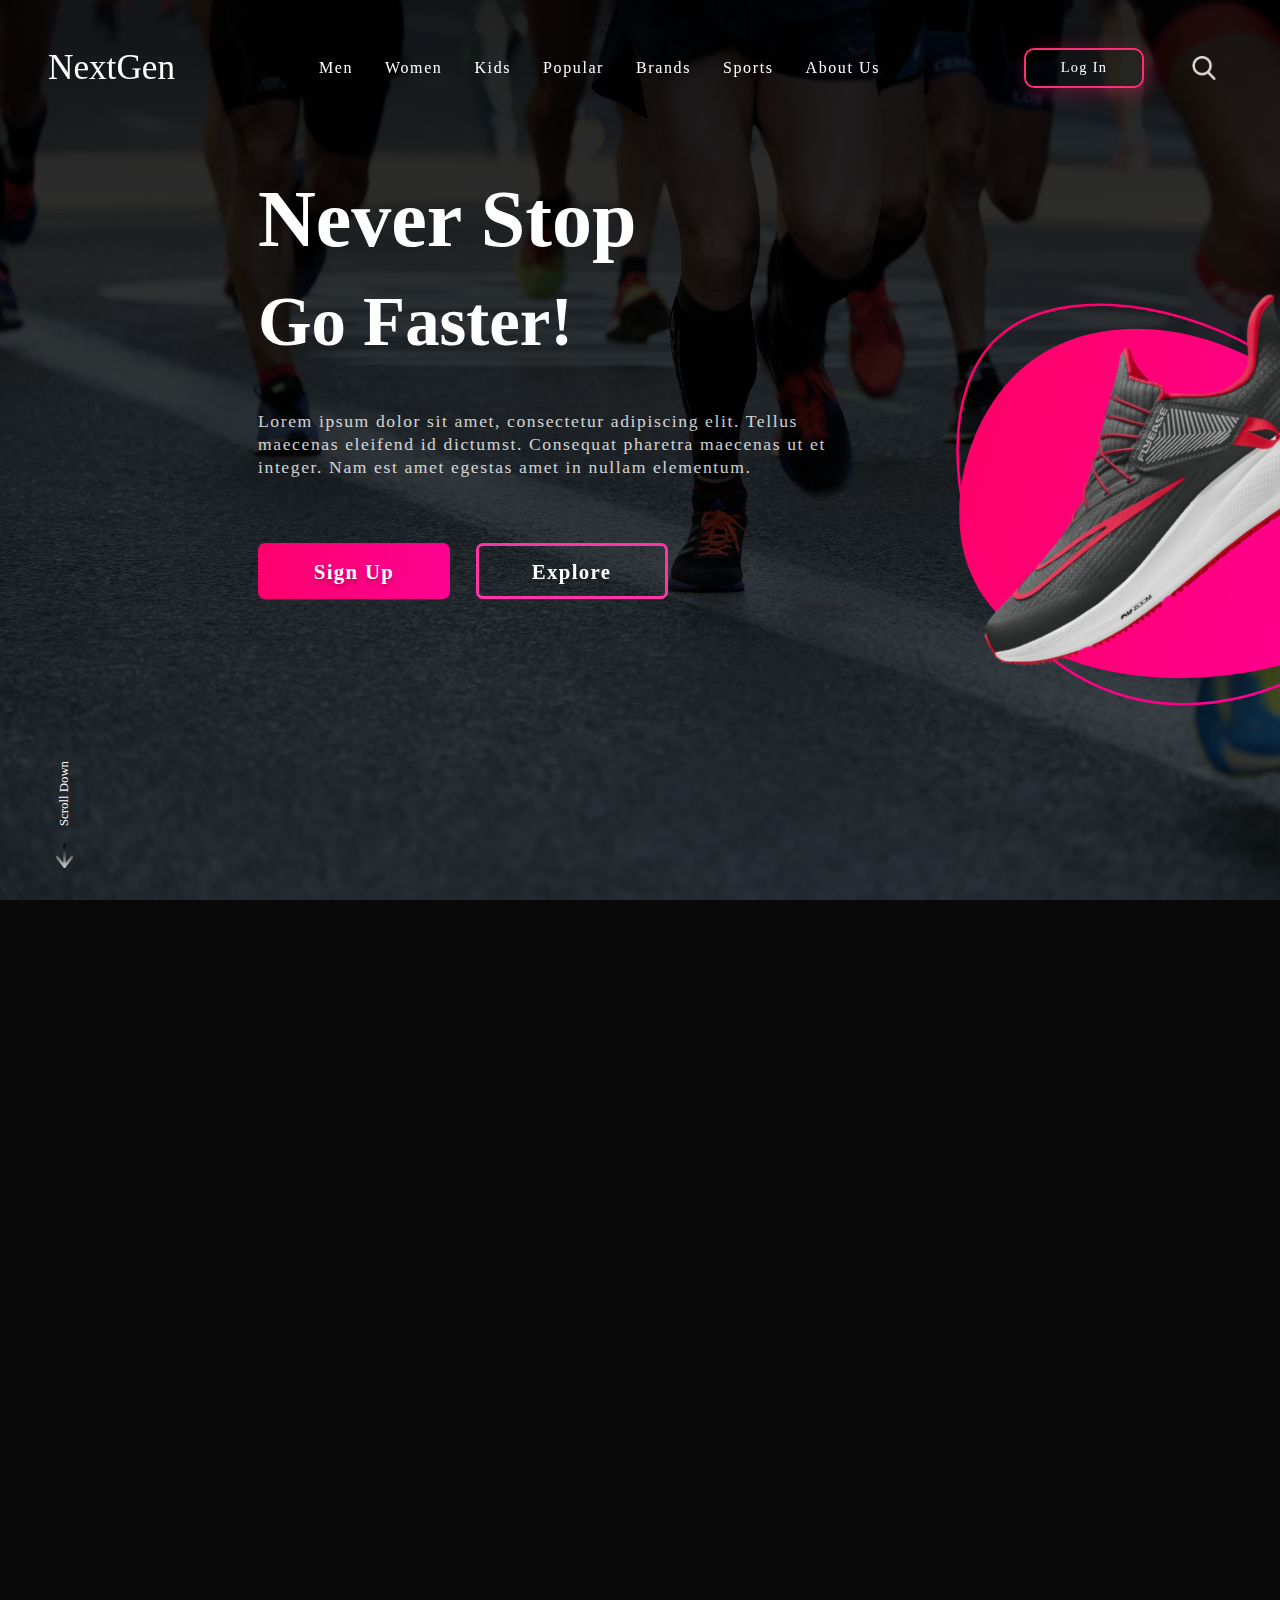
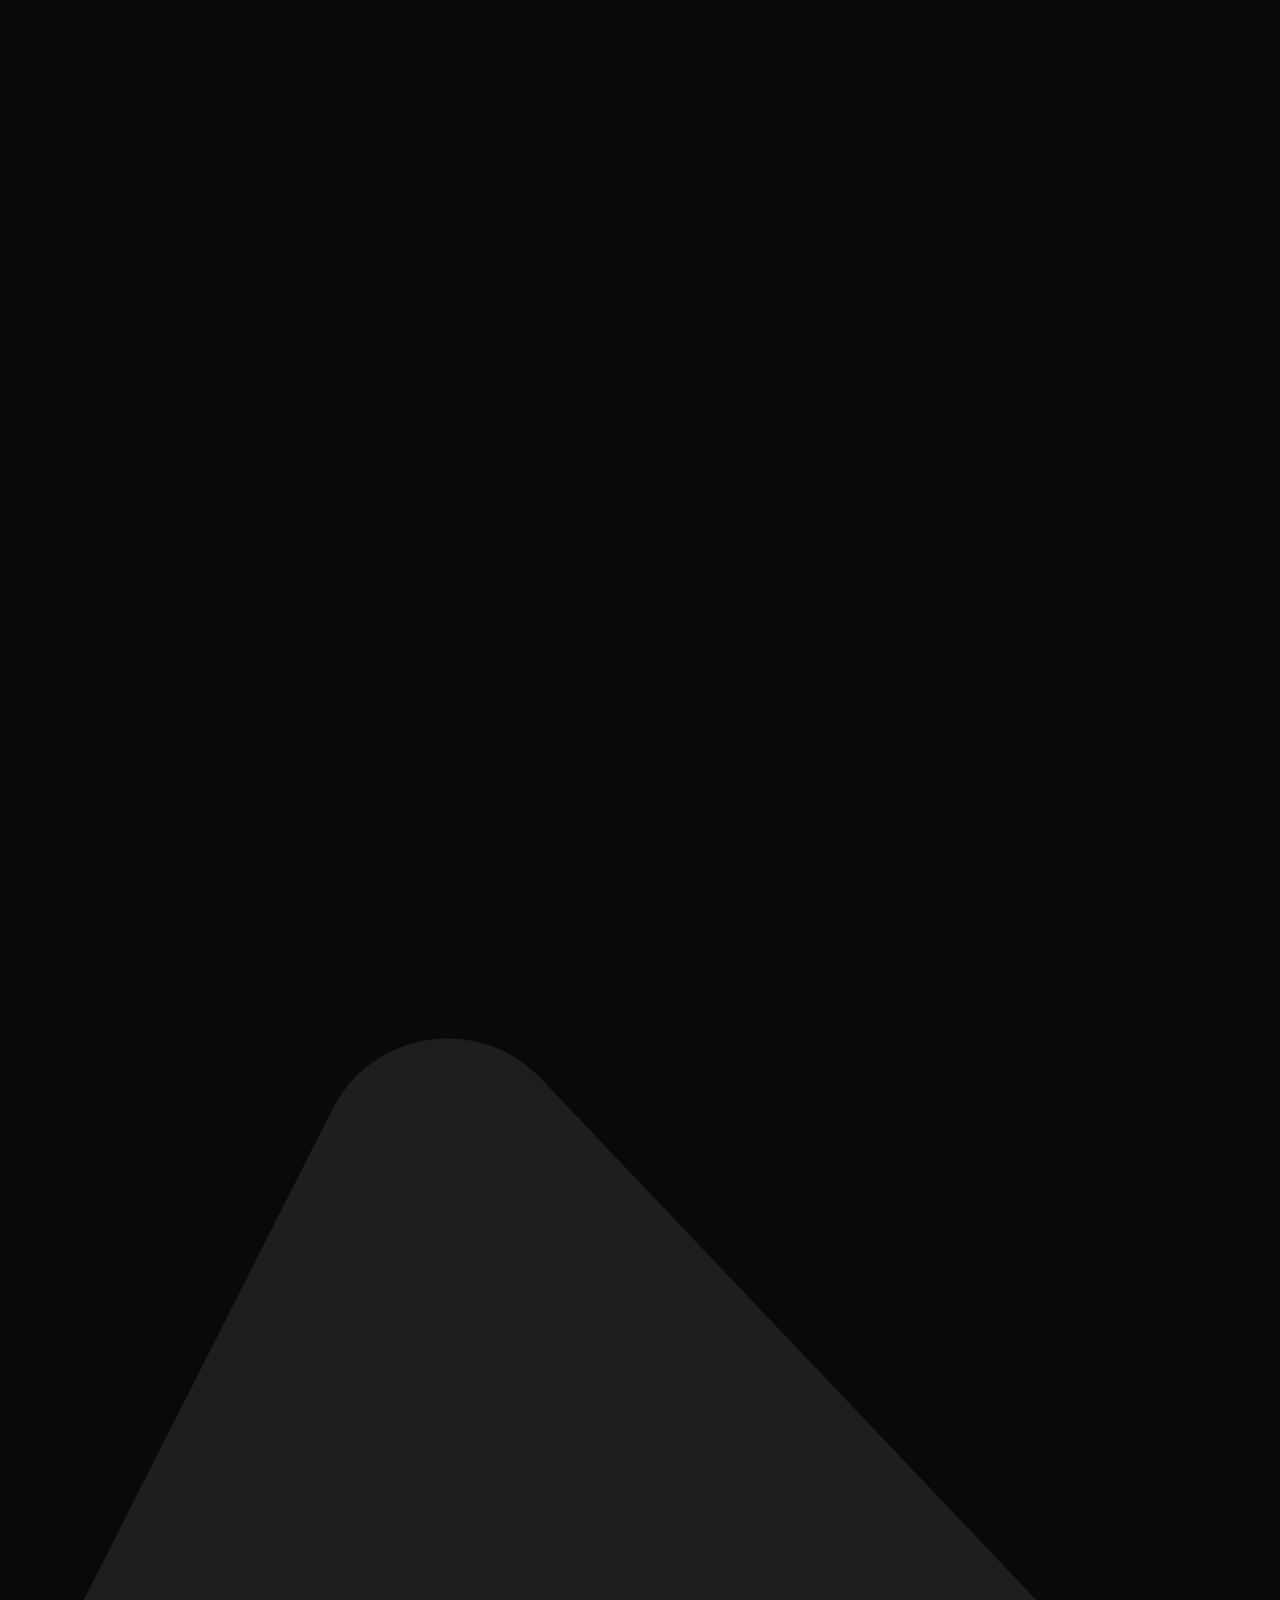
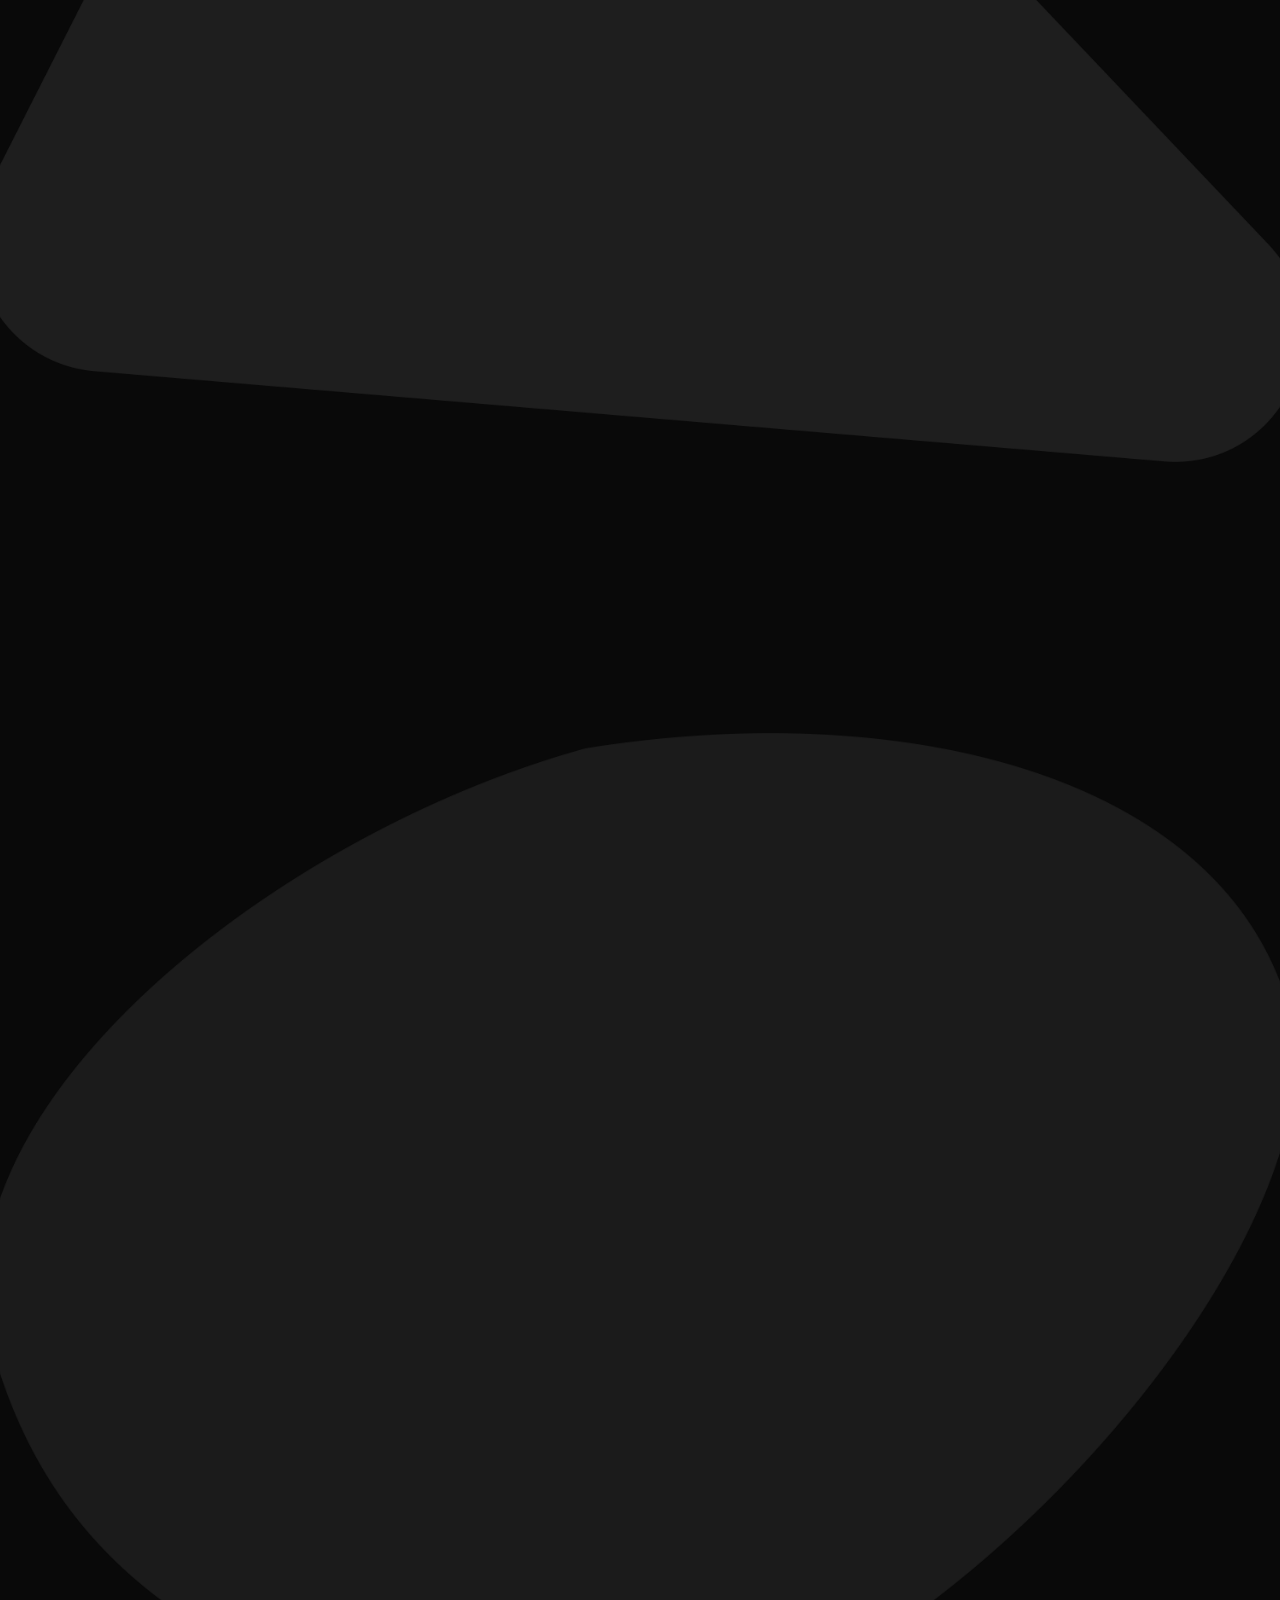
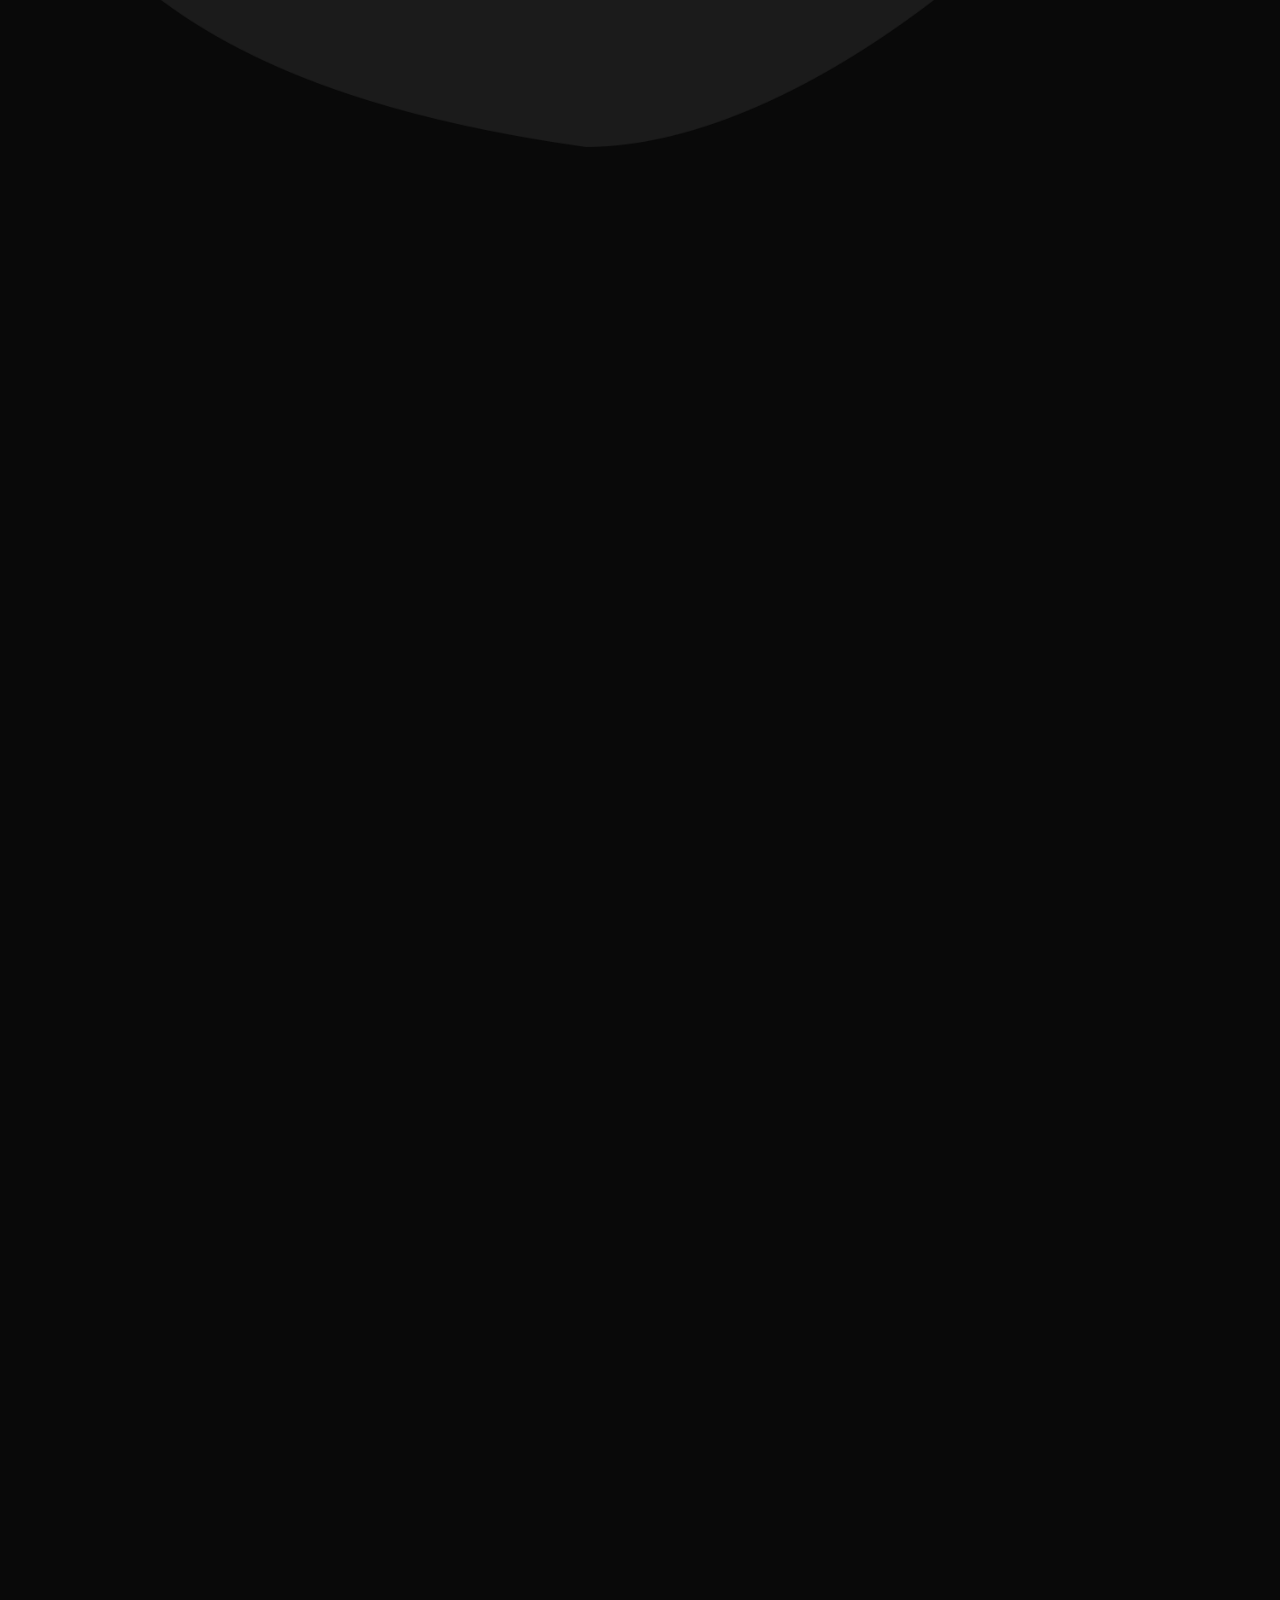
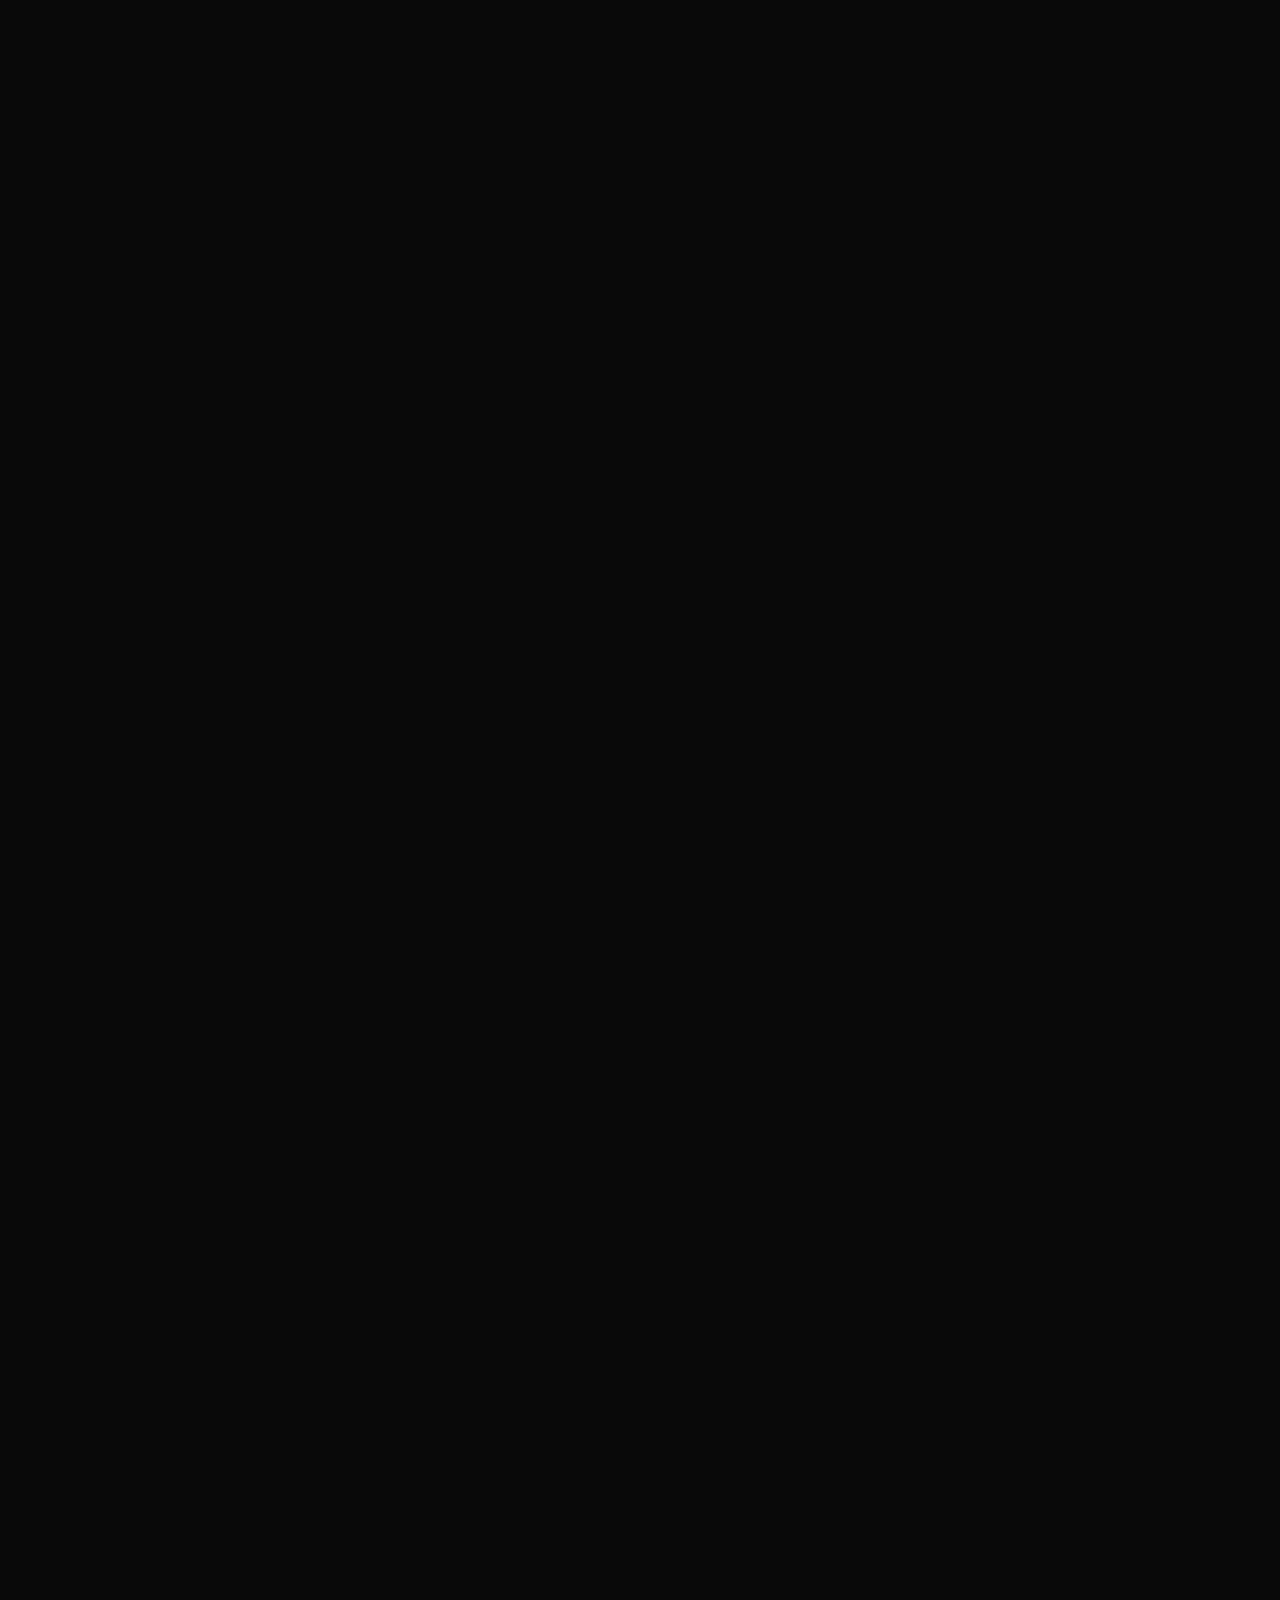
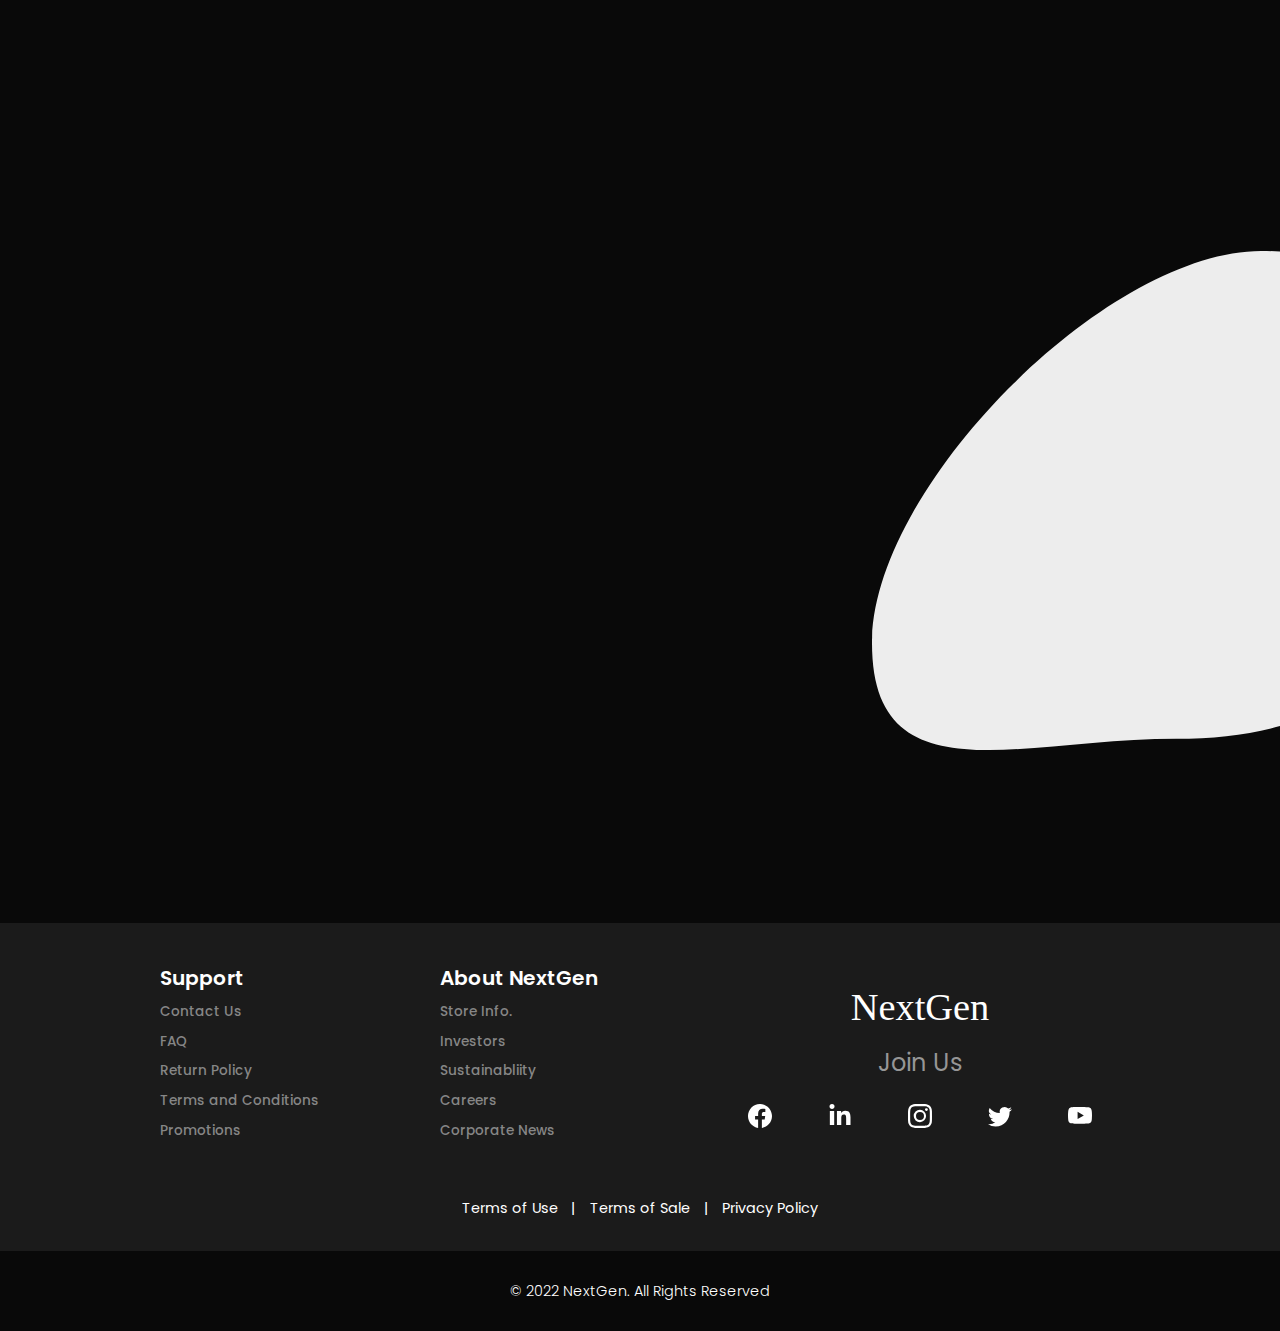
==== index.html @ 9c270e17 "Initial commit" ====
<!DOCTYPE html>
<html ondragstart="return false;" ondrop="return false;" lang="en">
<head>
    <meta charset="UTF-8">
    <meta http-equiv="X-UA-Compatible" content="IE=edge">
    <meta name="viewport" content="width=device-width, initial-scale=1.0">
    <link href="//db.onlinewebfonts.com/c/b5097528420d7ecf74020d4df7339162?family=AR+DESTINE" rel="stylesheet" type="text/css"/>
    <link rel="stylesheet" href="https://unpkg.com/aos@next/dist/aos.css" >
    <link rel="preconnect" href="https://fonts.googleapis.com">
    <link rel="preconnect" href="https://fonts.gstatic.com" crossorigin>
    <link href="https://fonts.googleapis.com/css2?family=Poppins:ital,wght@0,100;0,200;0,300;0,400;0,500;0,600;0,700;0,800;0,900;1,100;1,200;1,300;1,400;1,500;1,600;1,700;1,800;1,900&display=swap" rel="stylesheet">
    <link rel="preconnect" href="https://fonts.googleapis.com">
    <link rel="preconnect" href="https://fonts.gstatic.com" crossorigin>
    <link href="https://fonts.googleapis.com/css2?family=Playball&display=swap" rel="stylesheet">
    <link rel="stylesheet" type="text/css" href="./css/style.css">
    <link rel="stylesheet" type="text/css" href="./css/card.css">
    <link rel="stylesheet" type="text/css" href="./css/cardLatest.css">
    <!-- <link rel="stylesheet" href="/css/cardLatest.css"> -->
    <title>NextGen</title>
</head>
<body ondragstart="return false;" ondrop="return false;">
    <!-- Landing Page -->
    <section class="landing">
        <header>
            <nav class="nav">
                <div class="logoContainer">
                    <a href="index.html"><img src="./img/Shoe logo white NEW.png" alt=""></a>
                    <a href="index.html" class="logo">NextGen</a>
                </div>
                <ul>
                    <li><a href="#">Men</a></li>
                    <li><a href="#">Women</a></li>
                    <li><a href="#">Kids</a></li>
                    <li><a href="#">Popular</a></li>
                    <li><a href="#">Brands</a></li>
                    <li><a href="#">Sports</a></li>
                    <li><a href="#">About Us</a></li>
                </ul>
                <div class="signUp">
                    <button class="signInButton" onclick="alert('Oops! Log in attempt fail. Please try Again.')" >Log In</button>
                    <div> <img onclick="alert('Kindly, surf through the collection!')" src="./img/Search.svg" alt="Search"> </div>
                </div>
            </nav>
        </header>
        <div class="contents">
            <div class="gradient">
                <div class="scrollMain">    
                    <p class="scroll">Scroll  Down</p>
                    <img src="./img/ScrollDown.png" alt="Scroll Down">
                </div>
                <div class="leftPart">
                    <div class="hdMain">
                        <p data-aos="fade-right" data-aos-delay="50" class="hd1">Never Stop</p>
                        <p data-aos="fade-right" data-aos-delay="150" class="hd2">Go Faster!</p>
                    </div>
                    <p
                    class="sh">Lorem ipsum dolor sit amet, consectetur adipiscing elit. Tellus maecenas eleifend id dictumst. Consequat pharetra maecenas ut et integer. Nam est amet egestas amet in nullam elementum.</p>
                    <div class="button">
                        <button data-aos="fade-right" data-aos-delay="50" data-aos-duration="1000">Sign Up</button>
                        <button data-aos="fade-right" data-aos-delay="150" data-aos-duration="1000">Explore</button>
                    </div>
                </div>
                <div  data-aos="fade-left" class="rightPart">
                    <img src="./img/HeroShoe.svg" alt="">
                </div>
            </div>
        </div>
    </section>
    <!-- Companies (Social Proof) -->
    <section class="companies">
        <h5 data-aos="fade-up">We Serve You From The Best</h5>
        <img data-aos="fade-up" data-aos-delay="100" src="./img/Companies.svg" alt="Company Logos">
    </section>
    <!-- Video Page -->
    <section class="video">
        <h3 data-aos="fade-up">Quality Is Our Priority</h3>
        <p data-aos="fade-up" data-aos-delay="100" >Lorem ipsum dolor sit amet, consectetur adipiscing elit. Eu turpis cursus sagittis, mattis volutpat.</p>
        <video data-aos="zoom-out" title="Pause/Play" autoplay width="100%" loop muted poster="url(../img/Vid Poster.png)" src="./Vid/NextGen.mp4"></video>
    </section>
    <!-- Popular Products Page -->
    <section class="popular">
        <img src="./img/PopularBg.png" alt="Popular Products">
        <div>
            <p data-aos="fade-right">Popular Products</p>
            <p data-aos="fade-left" data-aos-delay="100" data-aos-duration="800">People Love These Ones!</p>
        </div>
        <div class="card_main">
            <div  data-aos="flip-up" class="card">
                <h1>NIKE</h1>
                <div class="cardDesign"></div>
                <svg class="logo" role="img" viewBox="0 0 24 24" xmlns="http://www.w3.org/2000/svg"><title>Nike</title><path d="M24 7.8L6.442 15.276c-1.456.616-2.679.925-3.668.925-1.12 0-1.933-.392-2.437-1.177-.317-.504-.41-1.143-.28-1.918.13-.775.476-1.6 1.036-2.478.467-.71 1.232-1.643 2.297-2.8a6.122 6.122 0 00-.784 1.848c-.28 1.195-.028 2.072.756 2.632.373.261.886.392 1.54.392.522 0 1.11-.084 1.764-.252L24 7.8z"/></svg>
                <h3>REVOLUTION 6 NEXT NATURE</h3>
                <img src="./img/PopularShoe1.png" alt="" class="shoe">
                <div class="details">
                    <h5 class="price">₹3,695</h5>
                    <div class="colors">
                        <div></div>
                        <div></div>
                        <div></div>
                        <div></div>
                    </div>
                    <div class="button">
                        <button>
                            BUY NOW
                        </button>
                        <button>
                            ADD TO CART
                        </button>
                    </div>
                </div>
            </div>
            <div  data-aos="flip-down" data-aos-delay="50" class="card">
                <h1>REEBOK</h1>
                <div class="cardDesign"></div>
                <svg class="logo" role="img" viewBox="0 0 24 24" xmlns="http://www.w3.org/2000/svg"><title>Reebok</title><path d="M14.991 11.48C17.744 10.38 19.458 9.748 24 8.64c-2.467.163-7.922.537-11.682 1.271l2.673 1.57m-8.56 3.651h3.6c.713-1.08 1.422-1.606 2.248-2.191a71.382 71.382 0 00-1.892-.701c-2.297 1.014-3.575 2.375-3.953 2.892m.709-3.928c-3.21 1.147-4.994 2.393-6.199 3.928h3.975c.387-.539 1.862-2.093 4.633-3.174a57.092 57.092 0 00-2.41-.754M8.79 8.788H0c8.862 1.6 13.133 3.66 20 6.572-.587-.439-10.051-6.013-11.209-6.572"/></svg>
                <h3>ZIGWILD TRAIL 6</h3>
                <img src="./img/PopularShoe2.png" alt="" class="shoe">
                <div class="details">
                    <h5 class="price">₹8,681</h5>
                    <div class="colors">
                        <div></div>
                        <div></div>
                        <div></div>
                        <div></div>
                    </div>
                    <div class="button">
                        <button>
                            BUY NOW
                        </button>
                        <button>
                            ADD TO CART
                        </button>
                    </div>
                </div>
            </div>
            <div  data-aos="flip-up" data-aos-delay="150" class="card">
                <h1>ADIDAS</h1>
                <div class="cardDesign"></div>
                <svg class="logo" role="img" viewBox="0 0 24 24" xmlns="http://www.w3.org/2000/svg"><title>Adidas</title><path d="M11.936 17.952c0-.644.517-1.16 1.162-1.16.644 0 1.16.516 1.16 1.16a1.157 1.157 0 01-1.16 1.161 1.157 1.157 0 01-1.162-1.16m4.724 0c0-.645.517-1.162 1.161-1.162s1.161.517 1.161 1.161-.517 1.161-1.16 1.161a1.157 1.157 0 01-1.162-1.16m-10.95 0c0-.645.517-1.162 1.161-1.162s1.16.517 1.16 1.161-.516 1.161-1.16 1.161a1.157 1.157 0 01-1.161-1.16m-4.724 0c0-.645.517-1.162 1.161-1.162s1.161.517 1.161 1.161a1.157 1.157 0 01-1.161 1.161 1.157 1.157 0 01-1.16-1.16m9.55-2.052h-1.01v4.063h1.01v-4.063zM3.3 19.964h1.01v-4.063H3.3v.326a2.087 2.087 0 00-1.2-.374c-1.162 0-2.1.938-2.1 2.1 0 1.168.938 2.099 2.1 2.099.445 0 .858-.135 1.2-.374v.286zm15.674 0h1.01v-4.063h-1.01v.326a2.087 2.087 0 00-1.2-.374c-1.162 0-2.1.938-2.1 2.1a2.092 2.092 0 002.1 2.099c.445 0 .858-.135 1.2-.374v.286zm1.384-1.32c.032.82.732 1.4 1.9 1.4.955 0 1.742-.414 1.742-1.328 0-.636-.358-1.01-1.185-1.17l-.644-.126c-.414-.08-.7-.16-.7-.406 0-.27.278-.39.628-.39.51 0 .716.255.732.557h1.018c-.056-.795-.692-1.328-1.718-1.328-1.057 0-1.686.58-1.686 1.336 0 .922.748 1.073 1.392 1.193l.533.095c.382.072.549.183.549.406 0 .199-.191.397-.645.397-.66 0-.874-.342-.882-.636h-1.034zM8.024 14.517v1.71a2.087 2.087 0 00-1.2-.374c-1.162 0-2.1.938-2.1 2.1 0 1.168.938 2.099 2.1 2.099.444 0 .858-.135 1.2-.374v.286h1.01v-5.447h-1.01zm6.226 0v1.71a2.087 2.087 0 00-1.2-.374c-1.161 0-2.1.938-2.1 2.1a2.092 2.092 0 002.1 2.099c.445 0 .858-.135 1.2-.374v.286h1.01v-5.447h-1.01zm-11.626-1.2l.684 1.2h4.716l-1.869-3.229-3.53 2.028zm7.913 2.21v-1.01h3.713l-3.96-6.855L6.751 9.69l2.776 4.827v1.01h1.01zm5.217-1.01h4.723L14.37 3.948l-3.531 2.036 4.915 8.533z"/></svg>
                <h3>ADIDAS 4DFWD PULSE</h3>
                <img src="./img/PopularShoe3.png" alt="" class="shoe">
                <div class="details">
                    <h5 class="price">₹11,199</h5>
                    <div class="colors">
                        <div></div>
                        <div></div>
                        <div></div>
                        <div></div>
                    </div>
                    <div class="button">
                        <button>
                            BUY NOW
                        </button>
                        <button>
                            ADD TO CART
                        </button>
                    </div>
                </div>
            </div>
            <div  data-aos="flip-down" data-aos-delay="200" class="card" style="margin-right: 0;">
                <h1>PUMA</h1>
                <div class="cardDesign"></div>
                <svg class="logo" role="img" viewBox="0 0   24 24" xmlns="http://www.w3.org/2000/svg">
                    <title>Puma</title>
                    <path d="M23.845 3.008c-.417-.533-1.146-.106-1.467.08-2.284 1.346-2.621 3.716-3.417 5.077-.626 1.09-1.652 1.89-2.58 1.952-.686.049-1.43-.084-2.168-.405-1.807-.781-2.78-1.792-3.017-1.97-.487-.37-4.23-4.015-7.28-4.164 0 0-.372-.75-.465-.763-.222-.025-.45.451-.616.501-.15.053-.413-.512-.565-.487-.153.02-.302.586-.6.877-.22.213-.486.2-.637.463-.052.096-.034.265-.093.42-.127.32-.551.354-.555.697 0 .381.357.454.669.72.248.212.265.362.554.461.258.088.632-.187.964-.088.277.081.543.14.602.423.054.256 0 .658-.34.613-.112-.015-.598-.174-1.198-.11-.725.077-1.553.309-1.634 1.11-.041.447.514.97 1.055.866.371-.071.196-.506.399-.716.267-.27 1.772.944 3.172.944.593 0 1.031-.15 1.467-.605.04-.029.093-.102.155-.11a.632.632 0 01.195.088c1.131.897 1.984 2.7 6.13 2.721.582.007 1.25.279 1.796.777.48.433.764 1.125 1.037 1.825.418 1.053 1.161 2.069 2.292 3.203.06.068.99.78 1.06.833.012.01.084.167.053.255-.02.69-.123 2.67 1.365 2.753.366.02.275-.231.275-.41-.005-.341-.065-.685.113-1.04.253-.478-.526-.709-.509-1.756.019-.784-.645-.651-.984-1.25-.19-.343-.368-.532-.35-.946.073-2.38-.517-3.948-.805-4.327-.227-.294-.423-.403-.207-.54 1.24-.815 1.525-1.574 1.525-1.574.66-1.541 1.256-2.945 2.075-3.57.166-.12.589-.44.852-.56.763-.362 1.173-.578 1.388-.788.356-.337.635-1.053.294-1.48z"/></svg>
                <h3>SUPERTEC MEN'S SHOES</h3>
                <img src="./img/PopularShoe4.png" alt="" class="shoe">
                <div class="details">
                    <h5 class="price">₹1,516</h5>
                    <div class="colors">
                        <div></div>
                        <div></div>
                        <div></div>
                        <div></div>
                    </div>
                    <div class="button">
                        <button>
                            BUY NOW
                        </button>
                        <button>
                            ADD TO CART
                        </button>
                    </div>
                </div>
            </div>
            <div  data-aos="flip-up" data-aos-delay="250" class="card">
                <h1>NIKE</h1>
                <div class="cardDesign"></div>
                <svg class="logo" role="img" viewBox="0 0 24 24" xmlns="http://www.w3.org/2000/svg"><title>Nike</title><path d="M24 7.8L6.442 15.276c-1.456.616-2.679.925-3.668.925-1.12 0-1.933-.392-2.437-1.177-.317-.504-.41-1.143-.28-1.918.13-.775.476-1.6 1.036-2.478.467-.71 1.232-1.643 2.297-2.8a6.122 6.122 0 00-.784 1.848c-.28 1.195-.028 2.072.756 2.632.373.261.886.392 1.54.392.522 0 1.11-.084 1.764-.252L24 7.8z"/></svg>
                <h3>AIR JORDAN 7 RETRO</h3>
                <img src="./img/PopularShoe5.png" alt="" class="shoe">
                <div class="details">
                    <h5 class="price">₹18,139</h5>
                    <div class="colors">
                        <div></div>
                        <div></div>
                        <div></div>
                        <div></div>
                    </div>
                    <div class="button">
                        <button>
                            BUY NOW
                        </button>
                        <button>
                            ADD TO CART
                        </button>
                    </div>
                </div>
            </div>
            <div  data-aos="flip-down" data-aos-delay="300" class="card">
                <h1>NIKE</h1>
                <div class="cardDesign"></div>
                <svg class="logo" role="img" viewBox="0 0 24 24" xmlns="http://www.w3.org/2000/svg"><title>Nike</title><path d="M24 7.8L6.442 15.276c-1.456.616-2.679.925-3.668.925-1.12 0-1.933-.392-2.437-1.177-.317-.504-.41-1.143-.28-1.918.13-.775.476-1.6 1.036-2.478.467-.71 1.232-1.643 2.297-2.8a6.122 6.122 0 00-.784 1.848c-.28 1.195-.028 2.072.756 2.632.373.261.886.392 1.54.392.522 0 1.11-.084 1.764-.252L24 7.8z"/></svg>
                <h3>PHANTOM GT2 ELITE FG</h3>
                <img src="./img/PopularShoe6.png" alt="" class="shoe">
                <div class="details">
                    <h5 class="price">₹21,995</h5>
                    <div class="colors">
                        <div></div>
                        <div></div>
                        <div></div>
                        <div></div>
                    </div>
                    <div class="button">
                        <button>
                            BUY NOW
                        </button>
                        <button>
                            ADD TO CART
                        </button>
                    </div>
                </div>
            </div>
            <div  data-aos="flip-up" data-aos-delay="350" class="card" >
                <h1>REEBOK</h1>
                <div class="cardDesign"></div>
                <svg class="logo" role="img" viewBox="0 0 24 24" xmlns="http://www.w3.org/2000/svg"><title>Reebok</title><path d="M14.991 11.48C17.744 10.38 19.458 9.748 24 8.64c-2.467.163-7.922.537-11.682 1.271l2.673 1.57m-8.56 3.651h3.6c.713-1.08 1.422-1.606 2.248-2.191a71.382 71.382 0 00-1.892-.701c-2.297 1.014-3.575 2.375-3.953 2.892m.709-3.928c-3.21 1.147-4.994 2.393-6.199 3.928h3.975c.387-.539 1.862-2.093 4.633-3.174a57.092 57.092 0 00-2.41-.754M8.79 8.788H0c8.862 1.6 13.133 3.66 20 6.572-.587-.439-10.051-6.013-11.209-6.572"/></svg>
                <h3>REEBOK ARTRORIDE WALK 2.0</h3>
                <img src="./img/PopularShoe7.png" alt="" class="shoe">
                <div class="details">
                    <h5 class="price">₹5,999</h5>
                    <div class="colors">
                        <div></div>
                        <div></div>
                        <div></div>
                        <div></div>
                    </div>
                    <div class="button">
                        <button>
                            BUY NOW
                        </button>
                        <button>
                            ADD TO CART
                        </button>
                    </div>
                </div>
            </div>
            <div  data-aos="flip-down" data-aos-delay="400" class="card" style="margin-right: 0;">
                <h1>ADIDAS</h1>
                <div class="cardDesign"></div>
                <svg class="logo" role="img" viewBox="0 0 24 24" xmlns="http://www.w3.org/2000/svg"><title>Adidas</title><path d="M11.936 17.952c0-.644.517-1.16 1.162-1.16.644 0 1.16.516 1.16 1.16a1.157 1.157 0 01-1.16 1.161 1.157 1.157 0 01-1.162-1.16m4.724 0c0-.645.517-1.162 1.161-1.162s1.161.517 1.161 1.161-.517 1.161-1.16 1.161a1.157 1.157 0 01-1.162-1.16m-10.95 0c0-.645.517-1.162 1.161-1.162s1.16.517 1.16 1.161-.516 1.161-1.16 1.161a1.157 1.157 0 01-1.161-1.16m-4.724 0c0-.645.517-1.162 1.161-1.162s1.161.517 1.161 1.161a1.157 1.157 0 01-1.161 1.161 1.157 1.157 0 01-1.16-1.16m9.55-2.052h-1.01v4.063h1.01v-4.063zM3.3 19.964h1.01v-4.063H3.3v.326a2.087 2.087 0 00-1.2-.374c-1.162 0-2.1.938-2.1 2.1 0 1.168.938 2.099 2.1 2.099.445 0 .858-.135 1.2-.374v.286zm15.674 0h1.01v-4.063h-1.01v.326a2.087 2.087 0 00-1.2-.374c-1.162 0-2.1.938-2.1 2.1a2.092 2.092 0 002.1 2.099c.445 0 .858-.135 1.2-.374v.286zm1.384-1.32c.032.82.732 1.4 1.9 1.4.955 0 1.742-.414 1.742-1.328 0-.636-.358-1.01-1.185-1.17l-.644-.126c-.414-.08-.7-.16-.7-.406 0-.27.278-.39.628-.39.51 0 .716.255.732.557h1.018c-.056-.795-.692-1.328-1.718-1.328-1.057 0-1.686.58-1.686 1.336 0 .922.748 1.073 1.392 1.193l.533.095c.382.072.549.183.549.406 0 .199-.191.397-.645.397-.66 0-.874-.342-.882-.636h-1.034zM8.024 14.517v1.71a2.087 2.087 0 00-1.2-.374c-1.162 0-2.1.938-2.1 2.1 0 1.168.938 2.099 2.1 2.099.444 0 .858-.135 1.2-.374v.286h1.01v-5.447h-1.01zm6.226 0v1.71a2.087 2.087 0 00-1.2-.374c-1.161 0-2.1.938-2.1 2.1a2.092 2.092 0 002.1 2.099c.445 0 .858-.135 1.2-.374v.286h1.01v-5.447h-1.01zm-11.626-1.2l.684 1.2h4.716l-1.869-3.229-3.53 2.028zm7.913 2.21v-1.01h3.713l-3.96-6.855L6.751 9.69l2.776 4.827v1.01h1.01zm5.217-1.01h4.723L14.37 3.948l-3.531 2.036 4.915 8.533z"/></svg>
                <h3>ADISTAR</h3>
                <img src="./img/PopularShoe8.png" alt="" class="shoe">
                <div class="details">
                    <h5 class="price">₹12,999</h5>
                    <div class="colors">
                        <div></div>
                        <div></div>
                        <div></div>
                        <div></div>
                    </div>
                    <div class="button">
                        <button>
                            BUY NOW
                        </button>
                        <button>
                            ADD TO CART
                        </button>
                    </div>
                </div>
            </div>
        </div>
        <button data-aos="zoom-in">
            Load More
        </button>
    </section>
    <!-- Latest collection Page -->
    <section class="latest">
        <img src="./img/LatestBg.png" alt="Latest Products">
        <div data-aos="fade-left">
            Latest Collection
        </div>
        <div data-aos="zoom-in" class="card_main">
            <div class="card">
                <h1>REEBOK</h1>
                <div class="cardDesign"></div>
                <svg class="logo" role="img" viewBox="0 0 24 24" xmlns="http://www.w3.org/2000/svg"><title>Reebok</title><path d="M14.991 11.48C17.744 10.38 19.458 9.748 24 8.64c-2.467.163-7.922.537-11.682 1.271l2.673 1.57m-8.56 3.651h3.6c.713-1.08 1.422-1.606 2.248-2.191a71.382 71.382 0 00-1.892-.701c-2.297 1.014-3.575 2.375-3.953 2.892m.709-3.928c-3.21 1.147-4.994 2.393-6.199 3.928h3.975c.387-.539 1.862-2.093 4.633-3.174a57.092 57.092 0 00-2.41-.754M8.79 8.788H0c8.862 1.6 13.133 3.66 20 6.572-.587-.439-10.051-6.013-11.209-6.572"/></svg>
                <p>MEN'S</p>
                <h3>GUIDE STRIDE RUN SHOES</h3>
                <img src="./img/LatestShoe1.png" alt="" class="shoe">
                <div class="details">
                <h5 title="Price" class="price">₹1,080</h5>
                <div title="Colors" class="colors">
                    <div></div>
                    <div></div>
                    <div></div>
                </div>
                <div class="button">
                    <button>
                        BUY NOW
                    </button>
                    <button>
                        ADD TO CART
                    </button>
                </div>
            </div>
            </div>
            <div data-aos="zoom-in" data-aos-delay="50" class="card">
                <h1>NIKE</h1>
                <div class="cardDesign"></div>
                <svg class="logo" role="img" viewBox="0 0 24 24" xmlns="http://www.w3.org/2000/svg"><title>Nike</title><path d="M24 7.8L6.442 15.276c-1.456.616-2.679.925-3.668.925-1.12 0-1.933-.392-2.437-1.177-.317-.504-.41-1.143-.28-1.918.13-.775.476-1.6 1.036-2.478.467-.71 1.232-1.643 2.297-2.8a6.122 6.122 0 00-.784 1.848c-.28 1.195-.028 2.072.756 2.632.373.261.886.392 1.54.392.522 0 1.11-.084 1.764-.252L24 7.8z"/></svg>
                <p>KID'S</p>
                <h3>FLEX RUNNER 2</h3>
                <img src="./img/LatestShoe2.png" alt="" class="shoe">
                <div class="details">
                <h5 title="Price" class="price">₹3,495</h5>
                <div title="Colors" class="colors">
                    <div></div>
                    <div></div>
                    <div></div>
                </div>
                <div class="button">
                    <button>
                        BUY NOW
                    </button>
                    <button>
                        ADD TO CART
                    </button>
                </div>
            </div>
            </div>
            <div data-aos="zoom-in" data-aos-delay="150" class="card">
                <h1>REEBOK</h1>
                <div class="cardDesign"></div>
                <svg class="logo" role="img" viewBox="0 0 24 24" xmlns="http://www.w3.org/2000/svg"><title>Reebok</title><path d="M14.991 11.48C17.744 10.38 19.458 9.748 24 8.64c-2.467.163-7.922.537-11.682 1.271l2.673 1.57m-8.56 3.651h3.6c.713-1.08 1.422-1.606 2.248-2.191a71.382 71.382 0 00-1.892-.701c-2.297 1.014-3.575 2.375-3.953 2.892m.709-3.928c-3.21 1.147-4.994 2.393-6.199 3.928h3.975c.387-.539 1.862-2.093 4.633-3.174a57.092 57.092 0 00-2.41-.754M8.79 8.788H0c8.862 1.6 13.133 3.66 20 6.572-.587-.439-10.051-6.013-11.209-6.572"/></svg>
                <p>WOMEN'S</p>
                <h3>X CARDI B Q3 CLASSIC LEATHER</h3>
                <img src="./img/LatestShoe3.png" alt="" class="shoe">
                <div class="details">
                <h5 title="Price" class="price">₹4,499</h5>
                <div title="Colors" class="colors">
                    <div></div>
                    <div></div>
                    <div></div>
                </div>
                <div class="button">
                    <button>
                        BUY NOW
                    </button>
                    <button>
                        ADD TO CART
                    </button>
                </div>
            </div>
            </div>
            <div data-aos="zoom-in" data-aos-delay="200" class="card">
                <h1>ADIDAS</h1>
                <div class="cardDesign"></div>
                <svg class="logo" role="img" viewBox="0 0 24 24" xmlns="http://www.w3.org/2000/svg"><title>Adidas</title><path d="M11.936 17.952c0-.644.517-1.16 1.162-1.16.644 0 1.16.516 1.16 1.16a1.157 1.157 0 01-1.16 1.161 1.157 1.157 0 01-1.162-1.16m4.724 0c0-.645.517-1.162 1.161-1.162s1.161.517 1.161 1.161-.517 1.161-1.16 1.161a1.157 1.157 0 01-1.162-1.16m-10.95 0c0-.645.517-1.162 1.161-1.162s1.16.517 1.16 1.161-.516 1.161-1.16 1.161a1.157 1.157 0 01-1.161-1.16m-4.724 0c0-.645.517-1.162 1.161-1.162s1.161.517 1.161 1.161a1.157 1.157 0 01-1.161 1.161 1.157 1.157 0 01-1.16-1.16m9.55-2.052h-1.01v4.063h1.01v-4.063zM3.3 19.964h1.01v-4.063H3.3v.326a2.087 2.087 0 00-1.2-.374c-1.162 0-2.1.938-2.1 2.1 0 1.168.938 2.099 2.1 2.099.445 0 .858-.135 1.2-.374v.286zm15.674 0h1.01v-4.063h-1.01v.326a2.087 2.087 0 00-1.2-.374c-1.162 0-2.1.938-2.1 2.1a2.092 2.092 0 002.1 2.099c.445 0 .858-.135 1.2-.374v.286zm1.384-1.32c.032.82.732 1.4 1.9 1.4.955 0 1.742-.414 1.742-1.328 0-.636-.358-1.01-1.185-1.17l-.644-.126c-.414-.08-.7-.16-.7-.406 0-.27.278-.39.628-.39.51 0 .716.255.732.557h1.018c-.056-.795-.692-1.328-1.718-1.328-1.057 0-1.686.58-1.686 1.336 0 .922.748 1.073 1.392 1.193l.533.095c.382.072.549.183.549.406 0 .199-.191.397-.645.397-.66 0-.874-.342-.882-.636h-1.034zM8.024 14.517v1.71a2.087 2.087 0 00-1.2-.374c-1.162 0-2.1.938-2.1 2.1 0 1.168.938 2.099 2.1 2.099.444 0 .858-.135 1.2-.374v.286h1.01v-5.447h-1.01zm6.226 0v1.71a2.087 2.087 0 00-1.2-.374c-1.161 0-2.1.938-2.1 2.1a2.092 2.092 0 002.1 2.099c.445 0 .858-.135 1.2-.374v.286h1.01v-5.447h-1.01zm-11.626-1.2l.684 1.2h4.716l-1.869-3.229-3.53 2.028zm7.913 2.21v-1.01h3.713l-3.96-6.855L6.751 9.69l2.776 4.827v1.01h1.01zm5.217-1.01h4.723L14.37 3.948l-3.531 2.036 4.915 8.533z"/></svg>
                <p>MEN'S</p>
                <h3>ULTRABOOST 22 SHOES</h3>
                <img src="./img/LatestShoe4.png" alt="" class="shoe">
                <div class="details">
                    <h5 title="Price" class="price">₹17,999</h5>
                    <div title="Colors" class="colors">
                        <div></div>
                        <div></div>
                        <div></div>
                    </div>
                    <div class="button">
                        <button>
                            BUY NOW
                        </button>
                        <button>
                            ADD TO CART
                        </button>
                    </div>
                </div>
            </div>
            <div data-aos="zoom-in" data-aos-delay="250" class="card">
                <h1>PUMA</h1>
                <div class="cardDesign"></div>
                <svg class="logo" role="img" viewBox="0 0   24 24" xmlns="http://www.w3.org/2000/svg">
                    <title>Puma</title>
                    <path d="M23.845 3.008c-.417-.533-1.146-.106-1.467.08-2.284 1.346-2.621 3.716-3.417 5.077-.626 1.09-1.652 1.89-2.58 1.952-.686.049-1.43-.084-2.168-.405-1.807-.781-2.78-1.792-3.017-1.97-.487-.37-4.23-4.015-7.28-4.164 0 0-.372-.75-.465-.763-.222-.025-.45.451-.616.501-.15.053-.413-.512-.565-.487-.153.02-.302.586-.6.877-.22.213-.486.2-.637.463-.052.096-.034.265-.093.42-.127.32-.551.354-.555.697 0 .381.357.454.669.72.248.212.265.362.554.461.258.088.632-.187.964-.088.277.081.543.14.602.423.054.256 0 .658-.34.613-.112-.015-.598-.174-1.198-.11-.725.077-1.553.309-1.634 1.11-.041.447.514.97 1.055.866.371-.071.196-.506.399-.716.267-.27 1.772.944 3.172.944.593 0 1.031-.15 1.467-.605.04-.029.093-.102.155-.11a.632.632 0 01.195.088c1.131.897 1.984 2.7 6.13 2.721.582.007 1.25.279 1.796.777.48.433.764 1.125 1.037 1.825.418 1.053 1.161 2.069 2.292 3.203.06.068.99.78 1.06.833.012.01.084.167.053.255-.02.69-.123 2.67 1.365 2.753.366.02.275-.231.275-.41-.005-.341-.065-.685.113-1.04.253-.478-.526-.709-.509-1.756.019-.784-.645-.651-.984-1.25-.19-.343-.368-.532-.35-.946.073-2.38-.517-3.948-.805-4.327-.227-.294-.423-.403-.207-.54 1.24-.815 1.525-1.574 1.525-1.574.66-1.541 1.256-2.945 2.075-3.57.166-.12.589-.44.852-.56.763-.362 1.173-.578 1.388-.788.356-.337.635-1.053.294-1.48z"/></svg>
                <p>KID'S</p>
                <h3>RISE XT EH 4 JR</h3>
                <img src="./img/LatestShoe5.png" alt="" class="shoe">
                <div class="details">
                <h5 title="Price" class="price">₹3,999</h5>
                <div title="Colors" class="colors">
                    <div></div>
                    <div></div>
                    <div></div>
                </div>
                <div class="button">
                    <button>
                        BUY NOW
                    </button>
                    <button>
                        ADD TO CART
                    </button>
                </div>
            </div>
            </div>
            <div data-aos="zoom-in" data-aos-delay="300" class="card">
                <h1>NIKE</h1>
                <div class="cardDesign"></div>
                <svg class="logo" role="img" viewBox="0 0 24 24" xmlns="http://www.w3.org/2000/svg"><title>Nike</title><path d="M24 7.8L6.442 15.276c-1.456.616-2.679.925-3.668.925-1.12 0-1.933-.392-2.437-1.177-.317-.504-.41-1.143-.28-1.918.13-.775.476-1.6 1.036-2.478.467-.71 1.232-1.643 2.297-2.8a6.122 6.122 0 00-.784 1.848c-.28 1.195-.028 2.072.756 2.632.373.261.886.392 1.54.392.522 0 1.11-.084 1.764-.252L24 7.8z"/></svg>
                <p>WOMEN'S</p>
                <h3>GO FLYEASE</h3>
                <img src="./img/LatestShoe6.png" alt="" class="shoe">
                <div class="details">
                <h5 title="Price" class="price">₹10,295</h5>
                <div title="Colors" class="colors">
                    <div></div>
                    <div></div>
                    <div></div>
                </div>
                <div class="button">
                    <button>
                        BUY NOW
                    </button>
                    <button>
                        ADD TO CART
                    </button>
                </div>
            </div>
            </div>
        </div>
        <button data-aos="zoom-in">
            Explore
        </button>
    </section>
    <!-- Men, Women, Kids Section -->
    <section class="category">
        <h3 data-aos="fade-up">Whom are you Bying for?</h3>
        <div class="card">
            <a data-aos="fade-up" data-aos-delay="60" data-aos-duration="900" href="#">
                <img src="./img/Men.png" alt="Men">
                <div>
                    MEN
                </div>
            </a>
            <a data-aos="fade-down" data-aos-delay="120" data-aos-duration="900" href="#">
                <img src="./img/Women.png" alt="">
                <div>
                    WOMEN
                </div>
            </a>
            <a data-aos="fade-up" data-aos-delay="180" data-aos-duration="900" href="#">
                <img src="./img/Kid.png" alt="">
                <div>
                    KIDS
                </div>
            </a>
        </div>
    </section>
    <!-- Sports Page -->
    <section class="sport">
        <div data-aos="fade-down" class="head">
            SELECT ACCORDNG <br> TO THE SPORT
        </div>
        <div class="cards">
            <div data-aos="fade-right" data-aos-duration="1000" !important class="card">
                <img src="./img/Football.png" alt="Football">
                <div class="overlay"></div>
                <p>FOOTBALL</p>
            </div>
            <div data-aos="fade-left" data-aos-delay="50" class="card">
                <img src="./img/Golf.png" alt="Golf">
                <div class="overlay"></div>
                <p>GOLF</p>
            </div>
            <div data-aos="fade-right" data-aos-delay="100" class="card">
                <img src="./img/Tennis.png" alt="Tennis">
                <div class="overlay"></div>
                <p>TENNIS</p>
            </div>
            <div data-aos="fade-left" data-aos-delay="150" class="card">
                <img src="./img/Basketball.png" alt="BASKETALL">
                <div class="overlay"></div>
                <p>BASKETBALL</p>
            </div>
            <div data-aos="fade-up" data-aos-delay="200" class="card">
                <img src="./img/Hiking.png" alt="Hiking">
                <div class="overlay"></div>
                <p>HIKING</p>
            </div>
        </div>
        <button data-aos="zoom-in">
            <p>See More</p>
        </button>
    </section>
    <!-- App Download Page -->
    <section class="app">
        <div class="txt">
            <h3 data-aos="fade-right" >FEEL MUCH FLEXIBILITY</h3>
            <p data-aos="fade-left" data-aos-delay="50">A one stop shop of all shoe brands. download our app today!</p>
            <div class="button">
                <button data-aos="zoom-in" data-aos-delay="50" onclick="window.location.href='https://play.google.com/store/games'">
                    <img src="./img/google-play.png" alt="">
                    <p>Google Play</p>
                </button>
                <button data-aos="zoom-in" data-aos-delay="100" onclick="window.location.href='https://www.apple.com/in/app-store/'">
                    <img src="./img/apple.png" alt="">
                    <p>App Store</p>
                </button>
            </div>
        </div>
        <div class="img">
            <img src="./img/iPhone Background.svg" alt="">
            <img data-aos="fade-left"  title="NextGen App" class="mobile" src="./img/iPhone.png" alt="">
        </div>
    </section>
    <!-- Footer-->
    <footer>
        <div class="info"> 
            <div class="support infoCommon">
                <ul>
                    <li><a href="#">Support</a></li>
                    <li><a href="#">Contact Us</a></li>
                    <li><a href="#">FAQ</a></li>
                    <li><a href="#">Return Policy</a></li>
                    <li><a href="#">Terms and Conditions</a></li>
                    <li><a href="#">Promotions</a></li>
                </ul>
            </div>
            <div class="about infoCommon">
                <ul>
                    <li><a href="#">About NextGen</a></li>
                    <li><a href="#">Store Info.</a></li>
                    <li><a href="#">Investors</a></li>
                    <li><a href="#">Sustainabliity</a></li>
                    <li><a href="#">Careers</a></li>
                    <li><a href="#">Corporate News</a></li>
                </ul>
            </div>
            <div class="social">
                <h3>NextGen</h3>
                <p>Join Us</p>
                <div class="links">
                    <svg style="color: white" xmlns="http://www.w3.org/2000/svg" width="16" height="16" fill="currentColor" class="bi bi-facebook facebook" viewBox="0 0 16 16"> <path d="M16 8.049c0-4.446-3.582-8.05-8-8.05C3.58 0-.002 3.603-.002 8.05c0 4.017 2.926 7.347 6.75 7.951v-5.625h-2.03V8.05H6.75V6.275c0-2.017 1.195-3.131 3.022-3.131.876 0 1.791.157 1.791.157v1.98h-1.009c-.993 0-1.303.621-1.303 1.258v1.51h2.218l-.354 2.326H9.25V16c3.824-.604 6.75-3.934 6.75-7.951z" fill="white"></path> 
                    </svg>

                    <svg style="color: white" class="linkedin" width="16" height="16" xmlns="http://www.w3.org/2000/svg" viewBox="0 0 448 512"><!--! Font Awesome Free 6.1.1 by @fontawesome - https://fontawesome.com License - https://fontawesome.com/license/free (Icons: CC BY 4.0, Fonts: SIL OFL 1.1, Code: MIT License) Copyright 2022 Fonticons, Inc. --><path d="M100.28 448H7.4V148.9h92.88zM53.79 108.1C24.09 108.1 0 83.5 0 53.8a53.79 53.79 0 0 1 107.58 0c0 29.7-24.1 54.3-53.79 54.3zM447.9 448h-92.68V302.4c0-34.7-.7-79.2-48.29-79.2-48.29 0-55.69 37.7-55.69 76.7V448h-92.78V148.9h89.08v40.8h1.3c12.4-23.5 42.69-48.3 87.88-48.3 94 0 111.28 61.9 111.28 142.3V448z" fill="white"></path></svg>

                    <svg style="color: white" xmlns="http://www.w3.org/2000/svg" width="16" height="16" fill="currentColor" class="bi bi-instagram instagram" viewBox="0 0 16 16"> <path d="M8 0C5.829 0 5.556.01 4.703.048 3.85.088 3.269.222 2.76.42a3.917 3.917 0 0 0-1.417.923A3.927 3.927 0 0 0 .42 2.76C.222 3.268.087 3.85.048 4.7.01 5.555 0 5.827 0 8.001c0 2.172.01 2.444.048 3.297.04.852.174 1.433.372 1.942.205.526.478.972.923 1.417.444.445.89.719 1.416.923.51.198 1.09.333 1.942.372C5.555 15.99 5.827 16 8 16s2.444-.01 3.298-.048c.851-.04 1.434-.174 1.943-.372a3.916 3.916 0 0 0 1.416-.923c.445-.445.718-.891.923-1.417.197-.509.332-1.09.372-1.942C15.99 10.445 16 10.173 16 8s-.01-2.445-.048-3.299c-.04-.851-.175-1.433-.372-1.941a3.926 3.926 0 0 0-.923-1.417A3.911 3.911 0 0 0 13.24.42c-.51-.198-1.092-.333-1.943-.372C10.443.01 10.172 0 7.998 0h.003zm-.717 1.442h.718c2.136 0 2.389.007 3.232.046.78.035 1.204.166 1.486.275.373.145.64.319.92.599.28.28.453.546.598.92.11.281.24.705.275 1.485.039.843.047 1.096.047 3.231s-.008 2.389-.047 3.232c-.035.78-.166 1.203-.275 1.485a2.47 2.47 0 0 1-.599.919c-.28.28-.546.453-.92.598-.28.11-.704.24-1.485.276-.843.038-1.096.047-3.232.047s-2.39-.009-3.233-.047c-.78-.036-1.203-.166-1.485-.276a2.478 2.478 0 0 1-.92-.598 2.48 2.48 0 0 1-.6-.92c-.109-.281-.24-.705-.275-1.485-.038-.843-.046-1.096-.046-3.233 0-2.136.008-2.388.046-3.231.036-.78.166-1.204.276-1.486.145-.373.319-.64.599-.92.28-.28.546-.453.92-.598.282-.11.705-.24 1.485-.276.738-.034 1.024-.044 2.515-.045v.002zm4.988 1.328a.96.96 0 1 0 0 1.92.96.96 0 0 0 0-1.92zm-4.27 1.122a4.109 4.109 0 1 0 0 8.217 4.109 4.109 0 0 0 0-8.217zm0 1.441a2.667 2.667 0 1 1 0 5.334 2.667 2.667 0 0 1 0-5.334z" fill="white"></path> </svg>

                    <svg style="color: white" xmlns="http://www.w3.org/2000/svg" width="16" height="16" fill="currentColor" class="bi bi-twitter twitter" viewBox="0 0 16 16"> <path d="M5.026 15c6.038 0 9.341-5.003 9.341-9.334 0-.14 0-.282-.006-.422A6.685 6.685 0 0 0 16 3.542a6.658 6.658 0 0 1-1.889.518 3.301 3.301 0 0 0 1.447-1.817 6.533 6.533 0 0 1-2.087.793A3.286 3.286 0 0 0 7.875 6.03a9.325 9.325 0 0 1-6.767-3.429 3.289 3.289 0 0 0 1.018 4.382A3.323 3.323 0 0 1 .64 6.575v.045a3.288 3.288 0 0 0 2.632 3.218 3.203 3.203 0 0 1-.865.115 3.23 3.23 0 0 1-.614-.057 3.283 3.283 0 0 0 3.067 2.277A6.588 6.588 0 0 1 .78 13.58a6.32 6.32 0 0 1-.78-.045A9.344 9.344 0 0 0 5.026 15z" fill="white"></path> </svg>

                    <svg style="color: white" xmlns="http://www.w3.org/2000/svg" width="16" height="16" fill="currentColor" class="bi bi-youtube youtube" viewBox="0 0 16 16"> <path d="M8.051 1.999h.089c.822.003 4.987.033 6.11.335a2.01 2.01 0 0 1 1.415 1.42c.101.38.172.883.22 1.402l.01.104.022.26.008.104c.065.914.073 1.77.074 1.957v.075c-.001.194-.01 1.108-.082 2.06l-.008.105-.009.104c-.05.572-.124 1.14-.235 1.558a2.007 2.007 0 0 1-1.415 1.42c-1.16.312-5.569.334-6.18.335h-.142c-.309 0-1.587-.006-2.927-.052l-.17-.006-.087-.004-.171-.007-.171-.007c-1.11-.049-2.167-.128-2.654-.26a2.007 2.007 0 0 1-1.415-1.419c-.111-.417-.185-.986-.235-1.558L.09 9.82l-.008-.104A31.4 31.4 0 0 1 0 7.68v-.123c.002-.215.01-.958.064-1.778l.007-.103.003-.052.008-.104.022-.26.01-.104c.048-.519.119-1.023.22-1.402a2.007 2.007 0 0 1 1.415-1.42c.487-.13 1.544-.21 2.654-.26l.17-.007.172-.006.086-.003.171-.007A99.788 99.788 0 0 1 7.858 2h.193zM6.4 5.209v4.818l4.157-2.408L6.4 5.209z" fill="white"></path> </svg>
                </div>   
            </div> 
        </div>
        <div class="policy">
            <div>
                <a href="#">Terms of Use</a>
                <p>|</p>
                <a href="#">Terms of Sale</a>
                <p>|</p>
                <a href="#">Privacy Policy</a>
            </div>
        </div>
        <div class="rights">
            <p>© 2022 NextGen. All rights reserved</p>
        </div>
    </footer>

    <script>
        window.addEventListener('scroll', function (){
            let header = document.querySelector('header');
            let windowPosition = window.scrollY > 0;
            header.classList.toggle('scrollingActive', windowPosition);
        })
    </script>
    <!-- <script>
        ondragstart = alert('Oops!');
        ondragdrop = alert('Oops!');
    </script> -->
    <script src="https://unpkg.com/aos@next/dist/aos.js"></script>
    <script>
        AOS.init({
            duration: 1000, 
            once: true,
        });
    </script>
</body>
</html>
---- css/style.css ----
@import url(//db.onlinewebfonts.com/c/b5097528420d7ecf74020d4df7339162?family=AR+DESTINE);
@import url('https://fonts.googleapis.com/css2?family=Poppins:ital,wght@0,100;0,200;0,300;0,400;0,500;0,600;0,700;0,800;0,900;1,100;1,200;1,300;1,400;1,500;1,600;1,700;1,800;1,900&display=swap');
@import url('https://fonts.googleapis.com/css2?family=Playball&display=swap');

*{
    margin: 0;
    padding: 0;
    box-sizing: border-box;
}

* img{
    -webkit-user-select: none;
    -khtml-user-select: none;
    -moz-user-select: none;
    -o-user-select: none;
    user-select: none;
}

::selection{
    background-color: rgb(144, 210, 253);
}

::-webkit-scrollbar{
    background-color: #090909;
    width: .5rem;
    height: .5rem;
}

::-webkit-scrollbar-corner{
    background-color: #090909;
}

::-webkit-scrollbar-thumb{
    border-radius: 50px;
    /* background-color: #2c2c2c; */
    border: 1px solid rgb(131, 131, 131);
}

::-webkit-scrollbar-thumb:active{
    background-color: rgb(192, 192, 192) ;
    border: none;
}

::-webkit-scrollbar-thumb:hover{
    background: linear-gradient(95.18deg, #E84A6F 0%, #CB1F48 100%);
    border: none;
}

::-webkit-scrollbar-button{
    /* height: 2rem; */
    background-color: #0F0F0F;
}

::-webkit-scrollbar-button:hover{
    background: linear-gradient(95.18deg, #E84A6F 0%, #CB1F48 100%);
}

body{
    /* border: 1px solid #fff; */
    /* margin: 0px 3.5%; */
    background-color: #090909;
    /* position: relative; */
    /* scroll-behavior: smooth; */
    /* pointer-events: none; */
    overflow-x: hidden;
}

img{
    pointer-events: none;
}

/* Landing Section */

.landing{
    height: 100vh;
    width: 100vw;
    position: relative;
    display: flex;
    justify-content: center;
    flex-direction: column;
    align-items: center;
    overflow: hidden;
    /* border: 1px solid #fff; */
}

.landing>img{
    position: absolute;
    width: 90vw;
    height: 80vh;
    opacity: .7;
    z-index: -3;
    position: fixed;
    pointer-events: none;
    /* border: 1px solid #fff; */
}

.landing header{
    position: fixed;
    top: 0;
    width: 100vw;
    transition: .6s;
    /* border: 1px solid #fff; */
    z-index: 10;
    overflow: hidden;
}

.landing header>nav{
    width: 100vw;
    height: 15vh;
    /* position: fixed; */
    top: 0;
    /* background-color: #0f0f0fb7; */
    /* background-color: #fff; */
    /* backdrop-filter: blur(20px); */
    display: flex;
    justify-content: space-between;
    align-items: center;
    padding: 0rem 2rem;
    /* border: 1px solid #fff; */
    filter: saturate(2);
    transition: .6s ;
    z-index: 1;
}

.logoContainer{
    /* border: 1px solid #fff; */
    max-width: fit-content;
    max-height: fit-content;
    position: relative;
    display: flex;
    justify-content: center;
    align-items: center;
}

.landing header nav .logoContainer a:nth-of-type(1) img{
    width: 3rem;
    position: absolute;
    top: 0;
    right: 0;
    bottom: 0;
    left: 0;
    margin: auto;
    visibility: hidden;
    /* z-index: -1; */
}

.landing header nav .logoContainer a:nth-of-type(2){
    font-family: 'AR DESTINE';
    position: relative;
    font-style: normal;
    font-weight: 5;
    font-size: 2.2rem;
    color: #FFFFFF;
    text-decoration: none;
    transition: .5s;
}

.landing header nav ul{
    display: flex;
    justify-content: space-evenly;
    align-items: center;
    margin-left: 2rem ;
    /* border: 1px solid #fff; */
}

li{
    list-style: none;
}

.landing header nav ul li{
    font-family: 'Georgia';
    font-style: normal;
    font-weight: 500;
    font-size: 1rem;
    letter-spacing: 0.1rem;
    margin-right: 2rem ;
    line-height: 2rem;
    height: 2rem;
    display: flex;
    align-items: center;
    transition: .3s;
    /* border: 1px solid #fff; */
}

.landing header nav ul li:hover{
    /* transform: translateY(-.3rem); */
    transform: scale(1.15);
}

.landing header nav ul li a{
    color: #ffffff;
    text-decoration: none;
    transition: .3s;
}

.landing header nav ul li a:hover{
    color: #ff85a2;
}

.landing header nav div{
    display: flex;
    justify-content: space-evenly;
    padding: 0rem 1rem;
}

.landing nav div button{
    position: relative;
    width: 7.5rem;
    height: 2.5rem;
    letter-spacing: 0.08rem;
    margin-right: 2rem;
    background: transparent;
    border: 2px solid #ED5075;
    border-radius: 10px;
    font-size: .9rem;
    font-family:Georgia, 'Times New Roman', Times, serif ;
    font-weight: 500;
    color: #fff;
    /* border: none; */
    box-shadow: 4px 4px 19px rgba(233, 74, 112, 0.35);
    cursor: pointer;
    transition: .3s ease-in-out ;
}

/* .landing header nav div button:after{
    position: absolute;
    background:transparent;
    width: 90%;
    height: 90%;
    z-index: 1;
} */

.landing header nav div button:hover{
    /* font-size: .85rem; */
    transform: scale(.96);
    box-shadow: 6px 6px 30px rgba(233, 74, 111, 0.315);
    filter: saturate(1.5);
}

.landing header nav div button:focus{
    /* border: none; */
    outline: none;
}

.landing header nav div button:active{
    /* border: none; */
    outline: none;
}

.landing header nav div div img{
    width: 1.5rem;
    cursor: pointer;
    transition: .3s;
    filter: saturate(3);
}

.landing header nav div div img:hover{
    transform: scale(.9);
    opacity: .9;
}

.scrollingActive{
    background-color: #0f0f0fb7;
    backdrop-filter: blur(20px);
}

.scrollingActive .nav{
    height: 10vh;
}

.scrollingActive .nav ul li{
    font-size: .89rem;
}

/* .scrollingActive nav #logo a:nth-of-type(1) img{
    visibility: visible;
} */

.scrollingActive nav .logoContainer a:nth-of-type(2){
    /* visibility: hidden; */
    font-size: 1rem;
}

.landing .contents{
    position: relative;
    background: url(../img/Bg.jpg);
    background-size: cover;
    background-repeat: no-repeat;
    background-position: top left ;
    display: flex;
    justify-content: center;
    align-items: center;
    width: 100%;
    height: 100%;
    overflow: hidden;
}

.landing .contents .gradient{
    width: 100%;
    height: 100%;
    background: linear-gradient(180deg, rgba(0, 0, 0, 0.87) 0%, rgba(0, 0, 0, 0.68) 100%);
    display: flex;
    justify-content: space-evenly;
    padding: 12vh 2vh;
    /* flex-direction: column; */
    align-items: center;
    /* border: 1px solid #fff; */
    
    
}

.landing .contents .gradient .scrollMain{
    position: absolute;
    display: flex;
    justify-content: center;
    flex-direction: column;
    align-items: center;
    max-width: fit-content;
    max-height: fit-content;
    left: 2rem;
    bottom: 2rem;
    /* border: 1px solid #fff; */
}

.landing .contents .gradient .scrollMain p{
    font-family: Georgia, 'Times New Roman', Times, serif;
    font-style: normal;
    font-weight: 400;
    font-size: .8rem;
    line-height: 19px;
    color: #FFFFFF;
    transform: rotate(-90deg);
    width: fit-content;
    margin-bottom: 2.5rem ;
}

.landing .contents .gradient .scrollMain img{
    width: 1.05rem;
}

.landing .contents .gradient .leftPart{
    color: #fff;
    display: flex;
    justify-content: left;
    flex-direction: column;
    text-align: left;
    margin-left: 15rem ;
    margin-top: 1.5rem ;
    height: 70vh;
    width: 50vw;
    /* border: 1px solid #fff; */
}

.landing .contents .gradient .leftPart .hdMain{
    position: relative;
    transform: none;
    width: 40rem;
    display: flex;
    justify-content: left;
    flex-direction: column;
    align-items: left;
    margin-bottom: 3rem;
    margin-top: .5rem;
    /* border: 1px solid #fff; */
}

.landing .contents .gradient .leftPart .hdMain .hd1 {
    font-family: 'Georgia';
    font-style: normal;
    font-weight: 700;
    font-size: 500%;
    line-height: 8rem;
    /* text-align: left; */
    color: #FFFFFF;
    /* border: 1px solid #fff; */
}

.landing .contents .gradient .leftPart .hdMain .hd2 {
    font-family: 'Georgia';
    font-style: normal;
    font-weight: 700;
    font-size: 4.3rem;
    /* text-align: left; */
    margin-left: 0;
    color: #FFFFFF;
    /* border: 1px solid #fff; */
}

.landing .contents .gradient .leftPart .sh{
    font-family: 'Georgia';
    font-style: normal;
    font-weight: lighter;
    font-size: 1.1rem;
    line-height: 23px;
    width: 39rem;
    letter-spacing: .1rem;
    opacity: .8;
    margin-bottom: 4rem;
    /* border: 1px solid #fff; */
}

.landing .contents .gradient .leftPart .button{
    width: 32vw;
    display: flex;
    justify-content: space-between;
    align-items: center;
    /* border: 1px solid #fff; */
}


.landing .contents .gradient .leftPart .button button{
    width: 12rem;
    height: 3.5rem;
    color: #fff;
    background: linear-gradient(96.5deg, #FE006C 0%, #FD0293 100%);
    border: none;
    /* border:1px 1px solid #fff ; */
    border-radius: 7px;
    font-family: 'Georgia';
    font-style: normal;
    font-weight: 700;
    font-size: 1.3rem;
    line-height: 33px;
    letter-spacing: 0.065em;
    color: #FFFFFF;
    transition: .2s ease-in-out;
    text-shadow: 0px 4px 4px rgba(0, 0, 0, 0.25);
}

.landing .contents .gradient .leftPart .button button:nth-of-type(1):hover{
    cursor: pointer;
    transform: translate(-.2rem, -.2rem);
    box-shadow: 1px 1px 26px rgba(255, 140, 168, 0.27);
}

.landing .contents .gradient .leftPart .button button:nth-of-type(2){
    background: none;
    border: 3px solid #ff35a7;
}

.landing .contents .gradient .leftPart .button button:nth-of-type(2):hover{
    /* border: 10px solid #ff35a7; */
    animation:shadow-inset-center .2s cubic-bezier(.25,.46,.45,.94) both;
    cursor: pointer;
}
@keyframes shadow-inset-center{0%{box-shadow:inset 0 0 0 0 transparent}100%{box-shadow:inset 0 0 14px 0 #ff35a791}}

.landing .contents .gradient .rightPart img{
    width: 43rem;
    position: relative;
    margin-top:12vh;
    transform: translateX(-5rem);
    /* margin-right:12vh; */
    /* border: 1px solid #fff; */
    transition: .2s ease-in-out;
}

.landing .contents .gradient .rightPart:hover img{
    transform: translateX(-5rem) rotate(12deg);
    
}

/* Companies Section */

.companies{
    display: flex;
    justify-content: space-evenly;
    align-items: center;
    flex-direction: column;
    width: 100vw;
    height: 20rem;
    /* margin: 0 auto; */
    margin: 5rem 0rem;
    /* border: 1px solid #fff; */
    
}

.companies h5{
    font-family: 'Playball';
    font-style: normal;
    font-weight: 400;
    font-size: 3rem;
    line-height: 76px;
    text-align: center;
    text-transform: capitalize;
    color: #fff;
}

.companies img{
    width: 1200px;
    /* border: 1px solid #fff; */
}

/* Video Section */

.video{
    display: flex;
    justify-content: space-evenly;
    align-items: center;
    flex-direction: column;
    margin: 1rem 0rem;
    height: 68rem;
    z-index:5;
    /* border: 1px solid #fff; */
}

.video h3{
    font-family: 'Playball';
    font-style: normal;
    font-weight: 400;
    font-size: 5.7rem;
    color: #fff;
    text-align: center;
    text-transform: capitalize;
}

.video p{
    width: 60rem ;
    margin-bottom: 2.5rem;
    font-family: 'Georgia';
    font-style: normal;
    font-weight: 400;
    font-size: 1.4rem;
    letter-spacing: 1px;
    text-align: center;
    text-transform: capitalize;
    color: rgba(255, 255, 255, 0.692);    
}

video{
    cursor: context-menu;
    pointer-events: none;
}

video::-webkit-media-controls-panel { 
    display: none  !important; 
    opacity: 1  !important;
}

/* Popular Products Section */

.popular{
    display: flex;
    justify-content: space-evenly;
    align-items: center;
    flex-direction: column;
    position: relative;
    width: 100vw;
    margin-top: 12rem;
    height: fit-content;
    /* border: 1px solid #fff; */
}

.popular>img{
    position: absolute;
    width: 83rem;
    z-index: -1;
}

.popular div:nth-of-type(1)  {
    display: flex;
    justify-content: space-evenly;
    align-items: center;
    flex-direction: column;
}

.popular div:nth-of-type(1) p:nth-of-type(1){
    font-family: 'Georgia';
    font-style: normal;
    font-weight: 700;
    font-size: 3rem;
    color: #fff;
    text-align: center;
    letter-spacing: 0.065em;
    text-transform: uppercase;
}

.popular div:nth-of-type(1) p:nth-of-type(2){
    margin-top: .5rem;
    font-family: 'Arial';
    font-style: normal;
    font-weight: 700;
    font-size: 1.2rem;
    line-height: 29px;
    color: rgba(255, 255, 255, 0.712);
    text-align: center;
    letter-spacing: 0.355em;
    text-transform: capitalize;
}

.popular .card_main{
    margin-top: 4rem;
}

.popular>button{
    position: relative;
    width: 12.05rem;
    height: 3.9rem;
    background: linear-gradient(95.18deg, #E84A6F 0%, #CB1F48 100%);
    border-radius: 6px;
    outline: none;
    border: none;
    color: #fff;
    font-family: 'Georgia';
    font-style: normal;
    font-weight: 700;
    font-size: 1.18rem;
    /* line-height: 30px; */
    text-align: center;
    text-transform: capitalize;
    cursor: pointer;
    transition: .2s ease-in-out !important;
}
/* .popular>button::after{
    content: '';
    position: absolute;
    width: 95%;
    height: 91%;
    border: 2px solid #CB1F48;
    border-radius: 6px;
    z-index: -1;
    top: 0%;
    left: 0%;
    transition: .2s ease-in-out;
} */


.card_main .card .details .button button:nth-of-type(1):active,
.card_main .card .details .button button:nth-of-type(1):focus
{
    border: none;
    outline: none;
}

.popular>button:hover{
    transform: translate(-.2rem, -.2rem) !important;
    box-shadow: 5px 4px 27px rgba(230, 72, 109, 0.3) !important;
}

/* .popular>button:hover::after{
    transform: initial;
    transform: translate(.7rem, .3rem);
    z-index: -1;
} */

.popular>button:active{
    transform: translate(.2rem, .2rem);
    box-shadow: 5px 4px 27px rgba(230, 72, 109, 0.466);
    
}

/* Latest Collection Section */

.latest{
    display: flex;
    justify-content: space-evenly;
    align-items: center;
    flex-direction: column;
    position: relative;
    width: 100vw;
    padding: 2rem 0rem;
    margin-top: 15rem;
    height: 70rem;
    /* border: 1px solid #fff; */
}

.latest>img{
    position: absolute;
    width: 82rem;
    z-index: -1;
}
.latest div:nth-of-type(1)  {
    text-align: center;
    color: #ffffff;
    font-family: 'Georgia';
    font-style: normal;
    font-weight: 700;
    font-size: 3rem;
    text-align: center;
    letter-spacing: 0.065em;
    text-transform: uppercase;
}
.latest .card_main{
    margin-top: 4rem;
    position: relative;
}
.latest>button{
    position: relative;
    width: 12.05rem;
    height: 3.9rem;
    margin-top: 6rem;
    background: linear-gradient(95.18deg, #8341EF 0%, #5717C1 100%);
    border-radius: 6px;
    outline: none;
    border: none;
    color: #fff;
    font-family: 'Georgia';
    font-style: normal;
    font-weight: 700;
    font-size: 1.18rem;
    text-align: center;
    text-transform: capitalize;
    cursor: pointer;
    transition: .2s ease-in-out !important;
}
.latest>button:active,
.latest>button:focus
{
    border: none;
    outline: none;
}

.latest>button:hover{
    transform: translate(-.2rem, -.2rem) !important;
    box-shadow: 5px 4px 27px rgba(144, 0, 211, 0.3) !important;
}
.latest>button:active{
    transform: translate(.2rem, .2rem);
    box-shadow: 5px 4px 27px rgba(180, 72, 230, 0.466);
    
}

 /* Men, Women, Kids Section */

 .category{
    display: flex;
    justify-content:space-evenly;
    flex-direction: column;
    align-items: center;
    margin: 12rem 0rem;
    /* border: 1px solid #fff; */

 }
 .category h3{
    font-family: 'Georgia';
    font-style: normal;
    font-weight: 700;
    font-size: 2.5rem;
    line-height: 74px;
    text-align: center;
    letter-spacing: 0.065em;
    text-transform: uppercase;
    color: #FFFFFF;
    margin-bottom: 1.5rem;
 }
.category .card{
    display: flex;
    justify-content: space-evenly;
    align-items: center;
    padding: 2rem;
    /* border: 1px solid #fff; */
}

.category .card a{
    display: flex;
    justify-content: center;
    align-items: center;
    position: relative;
    margin-right: 2rem;
    transition: .3s ease-in-out;
    overflow: hidden;
    /* width: 22rem; */
    /* height: 35rem; */
    border-radius: 1rem;
    /* border: 1px solid #fff; */
}

.category .card a:nth-of-type(1){
    /* background: url(/img/Men.png); */
    background-size: cover;
}

.category .card a img{
    width: 22rem;
    border-radius: 1rem;
    transition: .3s ease-in-out;
}

.category .card a div{
    position: absolute;
    color: #1E1E1E;
    font-family: 'Georgia';
    font-style: normal;
    bottom: 2rem;
    padding: .25rem 1rem;
    width: 11rem;
    border-radius: 50px;
    font-weight: 700;
    font-size: 1.5rem;
    line-height: 39px;
    text-align: center;
    letter-spacing: 0.065em;
    text-transform: uppercase;
    background: rgba(255, 255, 255, 0.66);
    box-shadow: 11px 12px 16px rgba(0, 0, 0, 0.17);
    backdrop-filter: blur(8px);
    transition: .1s ease-in-out;
}

.category .card a:hover img{
    transform: scale(1.15);
    /* transform-origin: center; */
}

.category .card a div:hover{
    opacity: 0.8;
}

/* Sports Section */

.sport{
    display: flex;
    justify-content: center;
    align-items: center;
    flex-direction: column;
    width: 100vw;
    height: fit-content;
    /* border: 1px solid #fff; */
}

.sport div.head{
    font-family: 'Georgia';
    font-style: normal;
    font-weight: 700;
    font-size: 2.6rem;
    line-height: 74px;
    text-align: center;
    letter-spacing: 0.065em;
    text-transform: uppercase;
    color: #FFFFFF;
}

.sport .cards{
    /* border: 1px solid #fff; */
    display: flex;
    justify-content: center;
    align-items: center;
    flex-wrap: wrap;
    width: 90%;
    margin-top: 1rem;
}

.sport .cards .card{
    margin: 2rem ;
    position: relative;
    border-radius: 1.5rem ;
    overflow: hidden;
    transition: .3s ease-in-out;
    cursor: pointer;
}

.sport .cards .card img{
    width: 30rem;
    border-radius: 1.5rem ;
    transition: .3s ease-in-out;
    -webkit-user-select: none;
    -khtml-user-select: none;
    -moz-user-select: none;
    -o-user-select: none;
    user-select: none;
}

.sport .cards .card:nth-of-type(5){
    width: 80%;
}

.sport .cards .card:nth-of-type(5) img{
    width: 100%;
    size: cover;
}

.sport .cards .card .overlay{
    position: absolute;
    top: 0;
    left: 0;
    border-radius: inherit;
    width: 100%;
    height: 100%;
    background: linear-gradient(180deg, rgba(0, 0, 0, 0) 0%, rgba(0, 0, 0, 0.27375) 29.69%, rgba(0, 0, 0, 0.73) 75.52%, rgba(0, 0, 0, 0.73) 100%);
    z-index: 1;
    transition: .2s ease-in-out;
    visibility: hidden;
    animation:fade-out-bottom .3s cubic-bezier(.25,.46,.45,.94) both
}

.sport .cards .card p{
    position: absolute;
    bottom: 2rem;
    font-family: 'Poppins';
    font-style: normal;
    font-weight: 700;
    font-size: 3rem;
    text-align: center;
    letter-spacing: 0.065em;
    text-transform: uppercase;
    color: #FFFFFF;
    margin: auto;
    /* top: 0; */
    right: 0;
    bottom: 3rem;
    left: 0;
    z-index: 1;
    transition: .2s ease-in-out;
    visibility: hidden;
    animation:fade-out-bottom .3s cubic-bezier(.25,.46,.45,.94) both
}


.sport .cards .card:hover img{
    transform: scale(1.1);
}

.sport .cards .card:hover .overlay{
    visibility: visible;
}

.sport .cards .card:hover p{
    visibility: visible;
    animation: fade-in-bottom .3s cubic-bezier(.39,.575,.565,1.000) both;
}
@keyframes fade-in-bottom{0%{transform:translateY(50px);opacity:0}100%{transform:translateY(0);opacity:1}}
@keyframes fade-out-bottom{0%{transform:translateY(0);opacity:1}100%{transform:translateY(50px);opacity:0}}

.sport .cards .card:hover .overlay{
    animation: fade-in-bottom .3s cubic-bezier(.39,.575,.565,1.000) both;
    
}
@keyframes fade-in-bottom{0%{transform:translateY(50px);opacity:0}100%{transform:translateY(0);opacity:1}}
@keyframes fade-out-bottom{0%{transform:translateY(0);opacity:1}100%{transform:translateY(50px);opacity:0}}

.sport>button{
    position: relative;
    width: 12.05rem;
    height: 3.9rem;
    margin-top: 3rem;
    background: linear-gradient(95.18deg, #4152EF 0%, #2417C1 100%);
    border-radius: 6px;
    outline: none;
    border: none;
    color: #fff;
    font-family: 'Georgia';
    font-style: normal;
    font-weight: 700;
    font-size: 1.18rem;
    text-align: center;
    text-transform: capitalize;
    cursor: pointer;
    transition: .2s ease-in-out !important;
}
.sport>button:active,
.sport>button:focus
{
    border: none;
    outline: none;
}

.sport>button:hover{
    transform: translate(-.15rem, -.15rem) !important;
    box-shadow: 9px 8px 25px rgba(39, 30, 199, 0.26) !important;
}
.sport>button:active{
    transform: translate(.05rem, .05rem);
    box-shadow: 9px 8px 25px rgba(38, 30, 199, 0.418);
    
}

/* App Section */

.app{
    position: relative;
    display: flex;
    justify-content: space-between;
    align-items: center;
    width: 100vw;
    height: 40rem;
    margin: 10rem 0rem;
    overflow: hidden;
    /* border: 1px solid #fff; */
}

.app .txt{
    position: relative;
    margin-left: 12rem;
    margin-top: 5rem;
    width: 50%;
    height: fit-content;
    display: flex;
    justify-content: space-evenly;
    align-items: left;
    flex-direction: column;
    text-align: left;
    /* border: 1px solid #fff; */
}

.app .txt h3{
    font-family: 'Georgia';
    font-style: normal;
    font-weight: 700;
    font-size: 3.9rem;
    letter-spacing: 0.1em;
    width: 90%;
    text-transform: uppercase;
    color: #FFFFFF;
}

.app .txt>p{
    position: relative;
    /* left: 0; */
    width: 80%;
    font-family: 'Poppins';
    font-style: normal;
    font-weight: 300;
    font-size: 1.2rem;
    letter-spacing: 0.025em;
    text-transform: capitalize;
    color: #FFFFFF;
    text-align: left;
    /* border: 1px solid #fff; */
    margin-top: 2.7rem;
}

.app .txt .button{
    margin-top: 4rem;
    margin-left: 3rem;
    display: flex;
    justify-content: center;
    align-items: center;
    /* border: 2px solid #C5C5C5; */
}

.app .txt .button button{
    /* position: absolute; */
    display: flex;
    justify-content: space-evenly;
    align-items: center;
    padding: 1rem 1rem;
    margin-right: 5rem;
    width: 17rem;
    height: 4.5rem;
    background: transparent;
    border-radius: 54.5px;
    border: 2px solid #C5C5C5;
    cursor: pointer;
    transition: .19s ease-in-out;

}

.app .txt .button button:hover{
    box-shadow: 1px 1px 30px rgba(255, 255, 255, 0.336);
}

.app .txt .button button:focus{
    transform: scale(.97);
}

.app .txt .button button:active{
    transform: initial;
}

.app .txt .button button p{
    height: 100%;
    display: flex;
    justify-content: center;
    align-items: center;
    width: fit-content;
    font-family: 'Poppins';
    font-style: normal;
    font-weight: 500;
    font-size: 1.4rem;
    text-align: center;
    color: #DADADA;
}

.app .txt .button button img{
    width: 2.2rem;
}

.app .img{
    position: relative;
    top: 0;
    bottom: 0;
    margin: auto ;
    right: 0;
    width: fit-content;
    height: 100%;
    /* border: 1px solid #fff; */
}

.app .img img{
    position: relative;
    top: 3rem;
    width: 10rem;
    display: flex;
    justify-content: center;
    align-items: center;
}

.app .img img:nth-of-type(1){
    position: absolute;
    width: 35rem;
    right: 0;
    transform: translate(16rem, 5rem);
}

.app .img img:nth-of-type(2){
    position: relative;
    width: 15rem;
    transform: translateX(4rem);
    z-index: 2;
    /* border: 1px solid #fff; */
    pointer-events: all;
    transition: 1s ease-in-out ;
}

/* .app .img .mobile:hover{
    transform: translateX(4rem) scale(1.1) !important; 
    transform-origin: inherit !important;
    cursor: crosshair;
} */

/* Footer */

footer{
    display: flex;
    justify-content: space-evenly;
    align-items: center;
    flex-direction: column;
    width: 100vw;
    height: min-content;
    background: #1B1B1B;
    overflow: hidden;
    padding: 2.5rem 10rem 0rem 10rem;
}
footer .info{
    display: flex;
    justify-content: space-between;
    align-items: center;
    width: 100%;
    margin-bottom: 3rem;
}


footer .info .infoCommon{
    width: 15rem;
    /* border: 1px solid #fff; */
    /* margin-right: 12rem; */
}

footer .info .infoCommon ul{
    display: flex;
    justify-content: space-evenly;
    align-items: left;
    flex-direction: column;
}

footer .info .infoCommon ul li a{
    color: #fff;
    text-decoration: none;
    font-family: 'Poppins';
    font-weight: 500;
    font-size: .85rem;
    font-style: normal;
    text-align: center;
    color: #868686;
}
footer .info .infoCommon ul li{
    margin-bottom: .6rem;

}

footer .info .infoCommon ul li:nth-of-type(1) a{
    font-weight: 600 !important;
    font-size: 1.26rem !important;
    color: #fff;
}
footer .info .infoCommon ul li:nth-of-type(1) a:hover{
    color: #fff;
    cursor: context-menu;
}

footer .info .infoCommon ul li a:hover{
    color: rgb(221, 221, 221);
}

footer .info .social{
    display: flex;
    justify-content: space-evenly;
    align-items: center;
    flex-direction: column;
    /* border: 1px solid #fff; */
    width: 25rem;
}

footer .info .social h3{
    font-family: 'AR DESTINE';
    font-style: normal;
    font-weight: 500;
    font-size: 2.4rem;
    color: #FFFFFF;
    margin-bottom: 1rem;
}

footer .info .social p{
    font-family: 'Poppins';
    font-style: normal;
    font-weight: 400;
    font-size: 1.5rem;
    color: #969696;
    margin-bottom: 1.5rem;
}

footer .info .social .links{
    display: flex;
    justify-content: space-evenly;
    align-items: center;
    flex-wrap: wrap;
    width: 100%;
    /* border: 1px solid #fff; */
}

footer .info .social .links svg{
    width: 5rem;
    height: 1.5rem;
    transition: .2s ease-in-out;
    /* margin-right: 2.2rem; */
    /* border: 1px solid #fff; */
}
footer .info .social .links svg path{
    transition: .2s ease-in-out;

}

footer .info .social .links svg:nth-of-type(5){
    margin-right: none !important;
}

footer .info .social .links svg:hover{

    cursor: pointer;
}

footer .info .social .links svg{
    transition: .3s ease;
}

footer .info .social .links svg:hover{
    transform: translateY(-.3rem);
}
footer .info .social .links svg.facebook:hover path{
    fill: #4267B2;
}
footer .info .social .links svg.linkedin:hover path{
    fill:  #0072b1;
}
footer .info .social .links svg.instagram:hover path{
    fill: #ef426f ;
}
footer .info .social .links svg.twitter:hover path{
    fill: #1DA1F2 ;
}
footer .info .social .links svg.youtube:hover path{
    fill: #FF0000 ;
}

footer .policy{
    width: 100%;
    display: flex;
    justify-content: center;
    align-items: center;
    margin-bottom: 2rem;
}

footer .policy div{
    display: flex;
    justify-content: space-evenly;
    align-items: center;
    width: 40%;
    /* border: 1px solid #fff; */
}

footer .policy div a ,footer .policy div p{
    font-family: 'Poppins';
    font-style: normal;
    font-weight: 400;
    font-size: .9rem;
    text-align: center;
    color: #FFFFFF;
}
footer .policy div a {
    cursor: pointer;
    text-decoration: none;
}

footer .policy div a:hover{
    opacity: .7;
}

footer .rights{
    display: flex;
    justify-content: center;
    align-items: center;
    width: 150%;
    height: 5rem;
    background: #090909 ;
    /* border: 1px solid #fff; */
}

footer .rights p{
    font-family: 'Poppins';
    font-style: normal;
    font-weight: 300;
    font-size: .9rem;
    text-align: center;
    text-transform: capitalize;
    color: #FFFFFF;
}
---- css/card.css ----
.card_main{
    width: 100vw;
    height: fit-content;
    display: flex;
    justify-content: space-evenly;
    align-items: center;
    flex-wrap: wrap;
    flex-shrink: unset;
    padding: 0rem 3rem;
    /* border: 1px solid #fff; */
}

.card_main .card{
    position: relative;
    display: flex;
    justify-content: center;
    align-items: center;
    width: 14.6rem;
    height: 20.81rem;
    background: linear-gradient(180deg, #EF744E 0%, #C25938 100%);
    border-radius: 20px;
    overflow: hidden;
    transition: .4s ease-in-out;
    cursor: pointer;
    margin-right: 3rem;
    margin-bottom: 3rem;
}

.card_main .card h1{
    margin: 0;
    position: absolute;
    top: 50%;
    left: 50%;
    -ms-transform: translate(-50%, -50%);
    transform: translate(-50%, -50%);
    font-family: 'Arial';
    font-style: normal;
    font-weight: 900;
    font-size: 4.5rem;
    /* line-height: 147px; */
    text-align: center;
    letter-spacing: 0.065em;
    text-transform: uppercase;
    color: rgba(0, 0, 0, 0.43);
    opacity: 0.38;
    transition: .4s ease-in-out;
}

.card_main .card .cardDesign{
    position: absolute;
    height: 30.7625rem;
    width: 20.26875rem;
    border-radius: 0px;
    left: 20%;
    top: -50%;
    background: rgb(255, 255, 255);
    z-index: 1;
    transition: .3s ease-in-out;
    
}

.popular .card_main .card .cardDesign{
    transform: matrix(-0.64, 0.66, -0.91,   -0.62, 0, 0);

}

.card_main .card .logo{
    position: absolute;
    width: 2.4rem;
    top: .7rem;
    left: 1.2rem;
    z-index: 1;
    transition: .3s ease-in-out;
    transition-delay: .05s;
}

.card_main .card h3{
    position: absolute;
    left: 13.37%;
    right: 13.37%;
    top: 9.42%;
    font-family: 'Poppins';
    font-style: normal;
    font-weight: 700;
    font-size: 1.2rem ;
    /* 1.2rem */
    /* line-height: 130%; */
    text-align: center;
    text-transform: uppercase;
    color: #000000;
    transform: translateY(1rem);
    z-index: 1;
    transition: .3s ease-in-out;
}

.card_main .card .shoe{
    width: 15.5rem;
    position: absolute;
    margin: 0;
    top: 57%;
    left: 50%;
    -ms-transform: translate(-55%, -50%);
    transform: translate(-55%, -50%) rotate(-14.08deg);
    z-index: 2;
    transition: .3s ease-in-out;
    /* visibility: hidden; */
}

.card_main .card .details{
    display: flex;
    justify-content: center;
    align-items: center;
    flex-direction: column;
    transform: translateY(5rem) scale(0.00001);
    transition: .3s ease-in-out;
    transition-delay: .02s ;
}

.card_main .card .details .price{
    font-family: 'Arial';
    font-style: normal;
    font-weight: 700;
    font-size: 1.3rem;
    text-align: center;
    letter-spacing: 0.065em;
    text-transform: uppercase;
    color: #221800;
    transition: .3s ease-in-out;
    transition-delay: .025s ;
}

.card_main .card .details .colors{
    display: flex;
    justify-content: space-evenly;
    flex-direction: row;
    align-items: center;
    transition: .3s ease-in-out;
    margin-top: .5rem;
}

.card_main .card .details .colors div{
    height: 16.907316207885742px;
    width: 16.880359649658203px;
    border-radius: 50rem;
    box-shadow: 3px 4px 7px rgba(0, 0, 0, 0.18);
    margin-right: .8rem;
    cursor: pointer;
    transition: .3s ease-in-out;    
}

.card_main .card .details .colors div:nth-of-type(1){
    background: #393647;
}
.card_main .card .details .colors div:nth-of-type(2){
    background: #FFFFFF;
}
.card_main .card .details .colors div:nth-of-type(3){
    background: #1E1E1E;
}
.card_main .card .details .colors div:nth-of-type(4){
    background: #C90E29;
    margin-right: 0;    
}

.card_main .card .details .button{
    display: flex;
    justify-content: space-evenly;
    margin-top: .7rem;
    transition: .3s ease-in-out;
    transition-delay: .035s ;
}

.card_main .card .details .button button{
    height: 2.6rem;
    width: 6.1rem;
    background: #ECECEC;
    box-shadow: 2px 4px 14px rgba(0, 0, 0, 0.25);
    border-radius: 13px;
    border: none;
    font-family: 'Arial';
    font-style: normal;
    font-weight:600;
    font-size: .7rem;
    /* line-height: 16px; */
    text-align: center;
    letter-spacing: 0.065em;
    text-transform: uppercase;
    color: #c9680e;
}

.card_main .card .details .button button:nth-of-type(1){
    margin-right: 1rem;
    display: flex;
    justify-content: center;
    align-items: center;
    position: relative;
    font-weight: 800;
    transition: .15s ease-in-out;
}

.card_main .card .details .button button:nth-of-type(1)::after{
    content: '';
    position: absolute;
    width: 95%;
    height: 95%;
    border: 1.5px solid #fff;
    border-radius: 13px;
    transition: .2s ease-in-out;
}

.card_main .card .details .button button:nth-of-type(2){
    background: none;
    border: 1.8px solid #fff;
    background: none;
    color: #fff;
    padding: 0 .5rem;
    outline: none;
    cursor: pointer;
    transition: 0.3s ;
    z-index: 1;
}


.card_main .card .details .button button:nth-of-type(2):focus ,
.card_main .card .details .button button:nth-of-type(2):active,
.card_main .card .details .button button:nth-of-type(1):active,
.card_main .card .details .button button:nth-of-type(1):focus
{
    border: none;
    outline: none;
}

.card_main .card .details .button button:nth-of-type(1):hover{
    transform: translate(-.2rem, -.2rem);
    cursor: pointer;
}

.card_main .card .details .button button:nth-of-type(1):hover::after{
    transform: translate(.3rem, .3rem);
}

.card_main .card .details .button button:nth-of-type(1):active{
    transform: initial;
}

.card_main .card .details .button button:nth-of-type(1):active::after{
    transform: initial;
}

.card_main .card .details .button button:nth-of-type(2):focus{
    outline: none;
    border: 1px solid #fff;
}
.card_main .card .details .button button:nth-of-type(2):hover{
    box-shadow: inset 1px 1px 10px rgba(255, 255, 255, 0.562);
}

.card_main .card:hover{
    transform: scale(1.12);
}

.card_main .card:hover .cardDesign{
    left: 99%;
    top: -67%;
}

.card_main .card:hover h3{
    /* visibility: hidden; */
    /* display: none; */
    transform: translateY(1rem) scale(0.8);
    letter-spacing: 2px;
    color: #fff;
}

.popular .card_main .card:hover .logo{
    transform: translateX(10rem) translateY(-.2rem);
    width: 2.8rem;
}

.card_main .card:hover .shoe{
    width: 11rem;
    top: 46%;
    filter: drop-shadow(2px 2px 20px rgba(0, 0, 0, 0.418));
    transform: translate(-50%, -50%) rotate(5.08deg) ;
}

.card_main .card:hover .details{ 
    visibility: visible;
    transform: translateY(6.2rem);
} 

.card_main .card .details .colors div:hover{
    transform: scale(1.5);
}


/* **************For Popular Cards***************** */

/* -----CARD 1------ */

.popular .card_main .card:nth-of-type(1){
    background: linear-gradient(180deg, #FF6262 0%, #CE2B38 100%);
}
.popular .card_main .card:nth-of-type(1) .logo{
    fill: #BF3540;
}
.popular .card_main .card:nth-of-type(1) .details .price{
    color: #fff;
    font-weight: 500;
}
.popular .card_main .card:nth-of-type(1) .details .button button:nth-of-type(1){
    color: #CE2B38;
}
.popular .card_main .card:nth-of-type(1) .details .colors div:nth-of-type(1){
    background: #fff;
}
.popular .card_main .card:nth-of-type(1) .details .colors div:nth-of-type(2){
    background: #000;
}
.popular .card_main .card:nth-of-type(1) .details .colors div:nth-of-type(3){
    background: #303988;
}
.popular .card_main .card:nth-of-type(1) .details .colors div:nth-of-type(4){
    background: #B4B4B4;
}

/* ------CARD 2 ------  */

.popular .card_main .card:nth-of-type(2){
    background: linear-gradient(180deg, #4692D5 0%, #2D3CBF 100%);
}
.popular .card_main .card:nth-of-type(2) .logo{
    fill: #006AC7;
}
.popular .card_main .card:nth-of-type(2) h1{
    font-size: 2.8rem;
}
.popular .card_main .card:nth-of-type(2) .details .price{
    color: #fff;
    font-weight: 500;
}
.popular .card_main .card:nth-of-type(2) .details .button button:nth-of-type(1){
    color: #1E2394;
}
.popular .card_main .card:nth-of-type(2) .details .colors div:nth-of-type(1){
    background: #534D39;
}
.popular .card_main .card:nth-of-type(2) .details .colors div:nth-of-type(2){
    background: #000000;
}
.popular .card_main .card:nth-of-type(2) .details .colors div:nth-of-type(3){
    background: #737677;
}
.popular .card_main .card:nth-of-type(2) .details .colors div:nth-of-type(4){
    background: #0063B9;
}

/* ------CARD 3 ------  */

.popular .card_main .card:nth-of-type(3){
    background: linear-gradient(180deg, #82F23B 0%, #3BF26E 100%);
}
.popular .card_main .card:nth-of-type(3) .logo{
    fill: #44AE00;
}
.popular .card_main .card:nth-of-type(3) h1{
    font-size: 3rem;
}
.popular .card_main .card:nth-of-type(3):hover h3{
    color: #006B0D;
}
.popular .card_main .card:nth-of-type(3) .details .price{
    color: #013b09;
    font-weight: 600;
}
.popular .card_main .card:nth-of-type(3) .details .button button:nth-of-type(1){
    color: #013b09;
}
.popular .card_main .card:nth-of-type(3) .details .button button:nth-of-type(2){
    border: 1.8px solid #000;
    color: #000;
}
.popular .card_main .card:nth-of-type(3) .details .colors div:nth-of-type(1){
    background: #FF5F47;
}
.popular .card_main .card:nth-of-type(3) .details .colors div:nth-of-type(2){
    background: #FFFFFF;
}
.popular .card_main .card:nth-of-type(3) .details .colors div:nth-of-type(3){
    background: #000000;
}
.popular .card_main .card:nth-of-type(3) .details .colors div:nth-of-type(4){
    background: #564F91;
}

/* ------CARD 4 ------  */

.popular .card_main .card:nth-of-type(4) .logo{
    fill: #EF744E;
}
.popular .card_main .card:nth-of-type(4) h1{
    font-size: 3.8rem;
}

/* ------CARD 5 ------  */

.popular .card_main .card:nth-of-type(5){
    background: linear-gradient(180deg, #F39008 0%, #BC5F37 100%);
}
.popular .card_main .card:nth-of-type(5) .logo{
    fill: #F39008;
}
/* .popular .card_main .card:nth-of-type(5) h1{
    font-size: 3rem;
} */
/* .popular .card_main .card:nth-of-type(5):hover h3{
    color: #006B0D;
} */
.popular .card_main .card:nth-of-type(5) .details .price{
    color: #181818;
    font-weight: 600;
}
.popular .card_main .card:nth-of-type(5) .details .button button:nth-of-type(1){
    color: #9D5B00;
}
/* .popular .card_main .card:nth-of-type(5) .details .button button:nth-of-type(2){
    border: 1.8px solid #000;
    color: #000;
} */
.popular .card_main .card:nth-of-type(5) .details .colors div:nth-of-type(1){
    background: #262521;
}
.popular .card_main .card:nth-of-type(5) .details .colors div:nth-of-type(2){
    background: #FFFFFF;
}
.popular .card_main .card:nth-of-type(5) .details .colors div:nth-of-type(3){
    background: #B42E41;
}
.popular .card_main .card:nth-of-type(5) .details .colors div:nth-of-type(4){
    background: #FCBA4F;
}

/* ------CARD 6 ------  */

.popular .card_main .card:nth-of-type(6){
    background: linear-gradient(180deg, #A9A9A9 26.86%, #5C5C5C 100%);
}
/* .popular .card_main .card:nth-of-type(6) .logo{
    fill: #F39008;
} */
/* .popular .card_main .card:nth-of-type(6) h1{
    font-size: 3rem;
} */
/* .popular .card_main .card:nth-of-type(6):hover h3{
    color: #006B0D;
} */
.popular .card_main .card:nth-of-type(6) .details .price{
    color: #161616;
    font-weight: 600;
}
.popular .card_main .card:nth-of-type(6) .details .button button:nth-of-type(1){
    color: #141414;
}
/* .popular .card_main .card:nth-of-type(6) .details .button button:nth-of-type(2){
    border: 1.8px solid #000;
    color: #000;
} */
.popular .card_main .card:nth-of-type(6) .details .colors div:nth-of-type(1){
    background: #945204;
}
.popular .card_main .card:nth-of-type(6) .details .colors div:nth-of-type(2){
    background: #FFFFFF;
}
.popular .card_main .card:nth-of-type(6) .details .colors div:nth-of-type(3){
    background: #B42E41;
}
.popular .card_main .card:nth-of-type(6) .details .colors div:nth-of-type(4){
    background: #724FFC;
}

/* ------CARD 7 ------  */

.popular .card_main .card:nth-of-type(7){
    background: linear-gradient(180deg, #6176C4 36.77%, #3650B1 100%);
}
.popular .card_main .card:nth-of-type(7) .logo{
    fill: #30407C;
}
.popular .card_main .card:nth-of-type(7) h1{
    font-size: 2.8rem;
}
.popular .card_main .card:nth-of-type(7):hover h3{
    transform: translateY(-.05rem) scale(0.8);
}
.popular .card_main .card:nth-of-type(7) .details .price{
    color: #000F45;
    font-weight: 600;
}
.popular .card_main .card:nth-of-type(7) .details .button button:nth-of-type(1){
    color: #132771;
}
.popular .card_main .card:nth-of-type(7) .details .colors div:nth-of-type(1){
    background: #041B94;
}
.popular .card_main .card:nth-of-type(7) .details .colors div:nth-of-type(2){
    background: #fff;
}
.popular .card_main .card:nth-of-type(7) .details .colors div:nth-of-type(3){
    background: #222B34;
}
.popular .card_main .card:nth-of-type(7) .details .colors div:nth-of-type(4){
    background: #14234E;
}

/* ------CARD 8 ------  */

.popular .card_main .card:nth-of-type(8){
    background: linear-gradient(180deg, #FF7585 13.43%, #D13F6B 104.41%);
}
.popular .card_main .card:nth-of-type(8) .logo{
    fill: #982A38;
}
.popular .card_main .card:nth-of-type(8) h1{
    font-size: 3rem;
}
/* .popular .card_main .card:nth-of-type(8):hover h3{
    color: #006B0D;
} */
.popular .card_main .card:nth-of-type(8) .details .price{
    color: #180006;
    font-weight: 600;
}
.popular .card_main .card:nth-of-type(8) .details .button button:nth-of-type(1){
    color: #750622;
}
.popular .card_main .card:nth-of-type(8) .details .colors div:nth-of-type(1){
    background: #750622;
}
.popular .card_main .card:nth-of-type(8) .details .colors div:nth-of-type(2){
    background: #72A5E0;
}
.popular .card_main .card:nth-of-type(8) .details .colors div:nth-of-type(3){
    background: #93948B;
}
.popular .card_main .card:nth-of-type(8) .details .colors div:nth-of-type(4){
    background: #462E5B;
}
---- css/cardLatest.css ----
body{
    /* background-color: #000; */
}

.latest .card_main{
    position: relative;
    width: 80vw;
    height: 100vh;
    display: flex;
    justify-content: space-evenly;
    align-items: center;
    flex-wrap: wrap;
}

.latest .card_main .card{
    /* flex-basis: 2; */
    /* position: relative; */
    /* display: /flex; */
    /* justify-content: center; */
    /* align-items: center; */
    /* width: 25rem;
    height: 35rem; */
    background: rgb(255, 237, 211);
    /* border-radius: 30px; */
    /* transition: .4s ease-in-out; */
    cursor: pointer;
    overflow: hidden;

}

.latest .card_main .card h1{
    margin: 0;
    position: absolute;
    /* top: 55%;
    left: 50%; */
    /* -ms-transform: translate(-50%, -50%);
    transform: translate(-50%, -50%); */
    /* font-family: 'Arial';
    font-style: normal;
    font-weight: 900;
    font-size: 4.6rem;
    line-height: 147px; */
    /* text-align: center; */
    /* letter-spacing: 0.065em; */
    /* text-transform: uppercase; */
    color: #cf760283;
    /* opacity: 0.38;
    transition: .4s ease-in-out; */
}

.latest .card_main .card .cardDesign {
    width: 24.5rem !important;
    height: 24.5rem !important;
    background: linear-gradient(80.34deg, #F28F08 32.19%, #BD5F36 85.94%) !important;
    position: absolute !important;
    border-radius: 50% !important;
    top: -51%!important;
    left: -.5rem !important;
    /* z-index: -1 !important; */
    /* transition: .4s ease-in-out !important; */

}

.latest .card_main .card .logo{
    position: absolute;
    width: 2.4rem;
    top: 2% !important;
    /* right: 1.5rem !important; */
    left: 80% !important;
    fill: #fff;
    z-index: 1;
    transition: .3s ease-in-out;
    transition-delay: .05s;
}

.latest .card_main .card p{
    position: absolute;
    display: flex;
    justify-content: center;
    align-items: center;
    height: 5rem;
    width: 5rem;
    border-radius: 50%;
    top: -1rem;
    /* left: 13.37%;
    right: 13.37%;
    top: 5.42%; */
    font-family: 'Poppins';
    font-style: normal;
    font-weight: 700;
    font-size: 1rem;
    line-height: 130%;
    text-align: center;
    text-transform: uppercase;
    color: #7E2C00;
    transform: translateY(1rem);
    z-index: 1;
    transition: all .3s ease-in-out;
}

.latest .card_main .card h3{
    position: absolute;
    left: 13.37%;
    right: 13.37%;
    top: 9.42%;
    font-family: 'Poppins';
    font-style: normal;
    font-weight: 500;
    font-size: 1.1rem ;
    /* 1.2rem */
    /* line-height: 130%; */
    text-align: center;
    text-transform: uppercase;
    color: #fff;
    transform: translateY(1rem);
    z-index: 1;
    transition: .3s ease-in-out;
}

.latest .card_main .card .shoe{
    filter: drop-shadow(2px 2px 20px #6338004f );
    z-index: 3;
    /* visibility: hidden;  */
}

.latest .card_main .card .details{
    z-index: 2;
}

/* .latest .card_main .card .details .price{
    font-family: 'Arial';
    font-style: normal;
    font-weight: 700;
    font-size: 28px;
    line-height: 32px;
    text-align: center;
    letter-spacing: 0.065em;
    text-transform: uppercase;
    color: #221800;
    transition: .3s ease-in-out;
    transition-delay: .025s ;
} */

/* .latest .card_main .card .details .colors{
    display: flex;
    justify-content: space-evenly;
    align-items: center;
    transition: .3s ease-in-out;
    transition-delay: .03s ;
} */

/* .latest .card_main .card .details .colors div:nth-of-type(1){
    height: 21.907316207885742px;
    width: 21.880359649658203px;
    border-radius: 50rem;
    background: #393647;
    box-shadow: 3px 4px 7px rgba(0, 0, 0, 0.18);
    margin-right: 1rem;
    margin-top: 1rem;
    cursor: pointer;
    transition: .2s ease-in-out;
    
} */
/* .latest .card_main .card .details .colors div:nth-of-type(2){
    height: 21.907316207885742px;
    width: 21.880359649658203px;
    border-radius: 50rem;
    background: #FFFFFF;
    box-shadow: 3px 4px 7px rgba(0, 0, 0, 0.18);
    margin-right: 1rem;
    margin-top: 1rem;
    cursor: pointer;
    transition: .2s ease-in-out;
    
} */
.latest .card_main .card .details .colors div:nth-of-type(3){
    margin-right: 0;    

    
}

/* .latest .card_main .card .details .button{
    display: flex;
    justify-content: space-evenly;
    margin-top: 2rem;
    transition: .3s ease-in-out;
    transition-delay: .035s ;
} */

/* /* .latest .card_main .card .details .button button{
    height: 54.36px;
    width: 147.49px;
    background: #fff;
    box-shadow: 2px 4px 14px rgba(0, 0, 0, 0.25);
    border-radius: 20px;
    border: none;

    font-family: 'Arial';
    font-style: normal;
    font-weight: 800;
    font-size: .9rem;
    line-height: 16px;
    text-align: center;
    letter-spacing: 0.065em;
    text-transform: uppercase;
    color: #cf7702;
}

.latest .card_main .card .details .button button:nth-of-type(1){
    margin-right: 2rem;
    display: flex;
    justify-content: center;
    align-items: center;
    position: relative;
    transition: .2s ease-in-out;
}

.latest .card_main .card .details .button button:nth-of-type(1)::after{
    content: '';
    position: absolute;
    width: 99%;
    height: 99%;
    border: 1.5px solid #fff;
    border-radius: 22px;
    transition: .2s ease-in-out;
}
.latest .card_main  .card .details .button button:nth-of-type(2){
    background: none;
    outline: 2px solid #fff;
    background: none;
    color: #fff;
    border: none;
    padding: 0;
    cursor: pointer;
    transition: 0.3s ;
    z-index: 1;
}

.latest .card_main .card .details .button button:nth-of-type(2):focus ,
.latest .card_main .card .details .button button:nth-of-type(2):active,
.latest .card_main .card .details .button button:nth-of-type(1):active,
.latest .card_main .card .details .button button:nth-of-type(1):focus
{
    border: none;
    outline: none;
}
.latest .card_main .card .details .button button:nth-of-type(2):active{
    border: 2px solid #fff;
}
.latest .card_main .card .details .button button:nth-of-type(2):hover{
    box-shadow: 1px 1px 20px #fff;
}

.latest .card_main .card .details .button button:nth-of-type(1):hover{
    transform: translate(-.5rem, -.5rem);
    cursor: pointer;
}

.latest .card_main .card .details .button button:nth-of-type(1):hover::after{
    transform: translate(.7rem, .7rem);
}

.latest .card_main .card .details .button button:nth-of-type(1):active{
    transform: initial;
    
}

.latest .card_main .card .details .button button:nth-of-type(1):active::after{
    transform: initial;

} */



.latest .card_main .card:hover .cardDesign{
    /* width: 70rem;
    height: 70rem; */
    transform: scale(150%) translateY(7rem);
    transform-origin: center;

} 

.latest .card_main .card:hover h1{
    z-index: 3;
}

.latest .card_main .card:hover p{
    /* transform: scale(0.001); */
    background: rgb(245, 203, 19);
    /* filter: blur(5px); */
    color: #000;
    width: fit-content;
    height: 2rem;
    width: 2rem;
    font-size: smaller;
    border-radius: 50%;
    text-align: center;
    transform: translate(-5.5rem, 1.7rem);
}

.latest .card_main .card:hover h3{
    transform: translateY(.5rem);
    letter-spacing: 0 !important;
    /* font-weight: 700; */
    color: #fff;
}

.card:hover .logo{
    width: inherit;
}

/* .latest .card_main .card:hover .shoe{
width: 20rem;
top: 15rem;
filter: drop-shadow(2px 2px 20px  rgba(122, 57, 0, 0.738));
transform: translate(-50%, -50%) rotate(5.08deg) scale(1.1) ;
} */

/* .latest .card_main .card:hover .details{
visibility: visible;
transform: translateY(9rem);
} */

.latest .card_main .card .details .colors div:hover{
transform: scale(1.5);
}

/* ************** For Latest Cards***************** */

/* -----CARD 1------ */

.latest .card_main .card:nth-of-type(1) h1{
    font-size: 2.8rem;
}
.latest .card_main .card:nth-of-type(1) p{
    letter-spacing: 0;
}
.latest .card_main .card:nth-of-type(1):hover p{
    font-size: small;
}

/* -----CARD 2------ */

.latest .card_main .card:nth-of-type(2){
    background: #E5F3FF;
}

.latest .card_main .card:nth-of-type(2) .cardDesign{
    background: linear-gradient(222.3deg, #5FA9EA 30.3%, #145DA2 93.81%) !important;

}
.latest .card_main .card:nth-of-type(2) p{
    color: #000B6F;
}
.latest .card_main .card:nth-of-type(2) h1{
    color: #5EA7E9;
}
.latest .card_main .card:nth-of-type(2) .details .button button:nth-of-type(1){
    color: #00305B;
}
.latest .card_main .card:nth-of-type(2) .details .colors div:nth-of-type(1){
    background: #020064;
}
.latest .card_main .card:nth-of-type(2) .details .colors div:nth-of-type(2){
    background: #B42E41;
}
.latest .card_main .card:nth-of-type(2) .details .colors div:nth-of-type(3){
    background: #6DE66D;
}


/* -----CARD 3------ */

.latest .card_main .card:nth-of-type(2){
    background: #E5F3FF;
}

.latest .card_main .card:nth-of-type(3) .cardDesign{
    background: linear-gradient(225deg, #EA4955 32.65%, #91272E 95.41%) !important;

}
.latest .card_main .card:nth-of-type(3) p{
    color: #520000;
}
.latest .card_main .card:nth-of-type(3) h1{
    color: #A22D35;
    font-size: 2.8rem;
}
.latest .card_main .card:nth-of-type(3) .details .price{
    color: #ffd1d1;
    font-weight: 600;
}
.latest .card_main .card:nth-of-type(3) .details .button button:nth-of-type(1){
    color: #8D000A;
}
.latest .card_main .card:nth-of-type(3) .details .colors div:nth-of-type(1){
    background: #fff;
}
.latest .card_main .card:nth-of-type(3) .details .colors div:nth-of-type(2){
    background: #FCBA4F;
}
.latest .card_main .card:nth-of-type(3) .details .colors div:nth-of-type(3){
    background: #B42E41;
    box-shadow: -3px -1px 15px rgba(0, 0, 0, 0.288)  3px 4px 7px rgba(0, 0, 0, 0.363);
}


/* -----CARD 4------ */

.latest .card_main .card:nth-of-type(4){
    background: #E0D7FF;
}

.latest .card_main .card:nth-of-type(4) .cardDesign{
    background: linear-gradient(225deg, #835FEA 29.92%, #3024BA 113.7%) !important;
}
.latest .card_main .card:nth-of-type(4) p{
    color: #23006F;
}
.latest .card_main .card:nth-of-type(4) h1{
    color: #835FEA;
    font-size: 2.9rem;
}
.latest .card_main .card:nth-of-type(4):hover h1{
    z-index: 3;
}
.latest .card_main .card:nth-of-type(4) .shoe{
    filter: drop-shadow(10px 9px 29px rgba(21, 0, 56, 0.25)) !important;
}
/* .latest .card_main .card:nth-of-type(4):hover .shoe{
    filter: drop-shadow(10px 9px 29px rgba(21, 0, 56, 0.25));
} */
.latest .card_main .card:nth-of-type(4) .details .price{
    color: #fff;
    font-weight: 500;
}
.latest .card_main .card:nth-of-type(4) .details .button button:nth-of-type(1){
    color: #22006B ;
}
.latest .card_main .card:nth-of-type(4) .details .colors div:nth-of-type(1){
    background: #030141 ;
}
.latest .card_main .card:nth-of-type(4) .details .colors div:nth-of-type(2){
    background: #E6E6E6;
}
.latest .card_main .card:nth-of-type(4) .details .colors div:nth-of-type(3){
    background: #C65F00;
}


/* -----CARD 5------ */

.latest .card_main .card:nth-of-type(5){
    background: #FEF6CE;
}

.latest .card_main .card:nth-of-type(5) .cardDesign{
    background: linear-gradient(225deg, #FFBA03 32.65%, #D8861E 95.41%) !important;
}
.latest .card_main .card:nth-of-type(5) p{
    color: #6A1900 ;
}
.latest .card_main .card:nth-of-type(5) h1{
    color: #F39008 ;
}
.latest .card_main .card:nth-of-type(5) .shoe{
    filter: drop-shadow(0px 11px 28px rgba(101, 58, 0, 0.31)) !important;
}
/* .latest .card_main .card:nth-of-type(5):hover .shoe{
    filter: drop-shadow(10px 9px 29px rgba(21, 0, 56, 0.25));
} */
.latest .card_main .card:nth-of-type(5) .details .price{
    color: #472B00;
    font-weight: 600;
}
.latest .card_main .card:nth-of-type(5) .details .button button:nth-of-type(1){
    color: #a83e01 ;
}
.latest .card_main .card:nth-of-type(5) .details .colors div:nth-of-type(1){
    background: #262521 ;
}
.latest .card_main .card:nth-of-type(5) .details .colors div:nth-of-type(2){
    background: #B42E41;
}
.latest .card_main .card:nth-of-type(5) .details .colors div:nth-of-type(3){
    background: #fff;
}

/* -----CARD 6------ */

.latest .card_main .card:nth-of-type(6){
    background: #fff;
}

.latest .card_main .card:nth-of-type(6) .cardDesign{
    background: linear-gradient(225deg, #9F9F9F 32.65%, #6B6B6B 88.36%) !important;
}
.latest .card_main .card:nth-of-type(6) p{
    color: #1B1B1B ;
}
.latest .card_main .card:nth-of-type(6) h1{
    color: #717171 ;
}
.latest .card_main .card:nth-of-type(6) .shoe{
    filter: none !important;
}
/* .latest .card_main .card:nth-of-type(6):hover .shoe{
    filter: drop-shadow(10px 9px 29px rgba(21, 0, 56, 0.25));
} */
.latest .card_main .card:nth-of-type(6) .details .price{
    color: #181818;
    font-weight: 600;
}
.latest .card_main .card:nth-of-type(6) .details .button button:nth-of-type(1){
    color: #000000 ;
}
.latest .card_main .card:nth-of-type(6) .details .colors div:nth-of-type(1){
    background: #1F1F1F ;
}
.latest .card_main .card:nth-of-type(6) .details .colors div:nth-of-type(2){
    background: #FFFFFF;
}
.latest .card_main .card:nth-of-type(6) .details .colors div:nth-of-type(3){
    background: #DA4B43;
}
---- css/cardLatest.css ----
body{
    /* background-color: #000; */
}

.latest .card_main{
    position: relative;
    width: 80vw;
    height: 100vh;
    display: flex;
    justify-content: space-evenly;
    align-items: center;
    flex-wrap: wrap;
}

.latest .card_main .card{
    /* flex-basis: 2; */
    /* position: relative; */
    /* display: /flex; */
    /* justify-content: center; */
    /* align-items: center; */
    /* width: 25rem;
    height: 35rem; */
    background: rgb(255, 237, 211);
    /* border-radius: 30px; */
    /* transition: .4s ease-in-out; */
    cursor: pointer;
    overflow: hidden;

}

.latest .card_main .card h1{
    margin: 0;
    position: absolute;
    /* top: 55%;
    left: 50%; */
    /* -ms-transform: translate(-50%, -50%);
    transform: translate(-50%, -50%); */
    /* font-family: 'Arial';
    font-style: normal;
    font-weight: 900;
    font-size: 4.6rem;
    line-height: 147px; */
    /* text-align: center; */
    /* letter-spacing: 0.065em; */
    /* text-transform: uppercase; */
    color: #cf760283;
    /* opacity: 0.38;
    transition: .4s ease-in-out; */
}

.latest .card_main .card .cardDesign {
    width: 24.5rem !important;
    height: 24.5rem !important;
    background: linear-gradient(80.34deg, #F28F08 32.19%, #BD5F36 85.94%) !important;
    position: absolute !important;
    border-radius: 50% !important;
    top: -51%!important;
    left: -.5rem !important;
    /* z-index: -1 !important; */
    /* transition: .4s ease-in-out !important; */

}

.latest .card_main .card .logo{
    position: absolute;
    width: 2.4rem;
    top: 2% !important;
    /* right: 1.5rem !important; */
    left: 80% !important;
    fill: #fff;
    z-index: 1;
    transition: .3s ease-in-out;
    transition-delay: .05s;
}

.latest .card_main .card p{
    position: absolute;
    display: flex;
    justify-content: center;
    align-items: center;
    height: 5rem;
    width: 5rem;
    border-radius: 50%;
    top: -1rem;
    /* left: 13.37%;
    right: 13.37%;
    top: 5.42%; */
    font-family: 'Poppins';
    font-style: normal;
    font-weight: 700;
    font-size: 1rem;
    line-height: 130%;
    text-align: center;
    text-transform: uppercase;
    color: #7E2C00;
    transform: translateY(1rem);
    z-index: 1;
    transition: all .3s ease-in-out;
}

.latest .card_main .card h3{
    position: absolute;
    left: 13.37%;
    right: 13.37%;
    top: 9.42%;
    font-family: 'Poppins';
    font-style: normal;
    font-weight: 500;
    font-size: 1.1rem ;
    /* 1.2rem */
    /* line-height: 130%; */
    text-align: center;
    text-transform: uppercase;
    color: #fff;
    transform: translateY(1rem);
    z-index: 1;
    transition: .3s ease-in-out;
}

.latest .card_main .card .shoe{
    filter: drop-shadow(2px 2px 20px #6338004f );
    z-index: 3;
    /* visibility: hidden;  */
}

.latest .card_main .card .details{
    z-index: 2;
}

/* .latest .card_main .card .details .price{
    font-family: 'Arial';
    font-style: normal;
    font-weight: 700;
    font-size: 28px;
    line-height: 32px;
    text-align: center;
    letter-spacing: 0.065em;
    text-transform: uppercase;
    color: #221800;
    transition: .3s ease-in-out;
    transition-delay: .025s ;
} */

/* .latest .card_main .card .details .colors{
    display: flex;
    justify-content: space-evenly;
    align-items: center;
    transition: .3s ease-in-out;
    transition-delay: .03s ;
} */

/* .latest .card_main .card .details .colors div:nth-of-type(1){
    height: 21.907316207885742px;
    width: 21.880359649658203px;
    border-radius: 50rem;
    background: #393647;
    box-shadow: 3px 4px 7px rgba(0, 0, 0, 0.18);
    margin-right: 1rem;
    margin-top: 1rem;
    cursor: pointer;
    transition: .2s ease-in-out;
    
} */
/* .latest .card_main .card .details .colors div:nth-of-type(2){
    height: 21.907316207885742px;
    width: 21.880359649658203px;
    border-radius: 50rem;
    background: #FFFFFF;
    box-shadow: 3px 4px 7px rgba(0, 0, 0, 0.18);
    margin-right: 1rem;
    margin-top: 1rem;
    cursor: pointer;
    transition: .2s ease-in-out;
    
} */
.latest .card_main .card .details .colors div:nth-of-type(3){
    margin-right: 0;    

    
}

/* .latest .card_main .card .details .button{
    display: flex;
    justify-content: space-evenly;
    margin-top: 2rem;
    transition: .3s ease-in-out;
    transition-delay: .035s ;
} */

/* /* .latest .card_main .card .details .button button{
    height: 54.36px;
    width: 147.49px;
    background: #fff;
    box-shadow: 2px 4px 14px rgba(0, 0, 0, 0.25);
    border-radius: 20px;
    border: none;

    font-family: 'Arial';
    font-style: normal;
    font-weight: 800;
    font-size: .9rem;
    line-height: 16px;
    text-align: center;
    letter-spacing: 0.065em;
    text-transform: uppercase;
    color: #cf7702;
}

.latest .card_main .card .details .button button:nth-of-type(1){
    margin-right: 2rem;
    display: flex;
    justify-content: center;
    align-items: center;
    position: relative;
    transition: .2s ease-in-out;
}

.latest .card_main .card .details .button button:nth-of-type(1)::after{
    content: '';
    position: absolute;
    width: 99%;
    height: 99%;
    border: 1.5px solid #fff;
    border-radius: 22px;
    transition: .2s ease-in-out;
}
.latest .card_main  .card .details .button button:nth-of-type(2){
    background: none;
    outline: 2px solid #fff;
    background: none;
    color: #fff;
    border: none;
    padding: 0;
    cursor: pointer;
    transition: 0.3s ;
    z-index: 1;
}

.latest .card_main .card .details .button button:nth-of-type(2):focus ,
.latest .card_main .card .details .button button:nth-of-type(2):active,
.latest .card_main .card .details .button button:nth-of-type(1):active,
.latest .card_main .card .details .button button:nth-of-type(1):focus
{
    border: none;
    outline: none;
}
.latest .card_main .card .details .button button:nth-of-type(2):active{
    border: 2px solid #fff;
}
.latest .card_main .card .details .button button:nth-of-type(2):hover{
    box-shadow: 1px 1px 20px #fff;
}

.latest .card_main .card .details .button button:nth-of-type(1):hover{
    transform: translate(-.5rem, -.5rem);
    cursor: pointer;
}

.latest .card_main .card .details .button button:nth-of-type(1):hover::after{
    transform: translate(.7rem, .7rem);
}

.latest .card_main .card .details .button button:nth-of-type(1):active{
    transform: initial;
    
}

.latest .card_main .card .details .button button:nth-of-type(1):active::after{
    transform: initial;

} */



.latest .card_main .card:hover .cardDesign{
    /* width: 70rem;
    height: 70rem; */
    transform: scale(150%) translateY(7rem);
    transform-origin: center;

} 

.latest .card_main .card:hover h1{
    z-index: 3;
}

.latest .card_main .card:hover p{
    /* transform: scale(0.001); */
    background: rgb(245, 203, 19);
    /* filter: blur(5px); */
    color: #000;
    width: fit-content;
    height: 2rem;
    width: 2rem;
    font-size: smaller;
    border-radius: 50%;
    text-align: center;
    transform: translate(-5.5rem, 1.7rem);
}

.latest .card_main .card:hover h3{
    transform: translateY(.5rem);
    letter-spacing: 0 !important;
    /* font-weight: 700; */
    color: #fff;
}

.card:hover .logo{
    width: inherit;
}

/* .latest .card_main .card:hover .shoe{
width: 20rem;
top: 15rem;
filter: drop-shadow(2px 2px 20px  rgba(122, 57, 0, 0.738));
transform: translate(-50%, -50%) rotate(5.08deg) scale(1.1) ;
} */

/* .latest .card_main .card:hover .details{
visibility: visible;
transform: translateY(9rem);
} */

.latest .card_main .card .details .colors div:hover{
transform: scale(1.5);
}

/* ************** For Latest Cards***************** */

/* -----CARD 1------ */

.latest .card_main .card:nth-of-type(1) h1{
    font-size: 2.8rem;
}
.latest .card_main .card:nth-of-type(1) p{
    letter-spacing: 0;
}
.latest .card_main .card:nth-of-type(1):hover p{
    font-size: small;
}

/* -----CARD 2------ */

.latest .card_main .card:nth-of-type(2){
    background: #E5F3FF;
}

.latest .card_main .card:nth-of-type(2) .cardDesign{
    background: linear-gradient(222.3deg, #5FA9EA 30.3%, #145DA2 93.81%) !important;

}
.latest .card_main .card:nth-of-type(2) p{
    color: #000B6F;
}
.latest .card_main .card:nth-of-type(2) h1{
    color: #5EA7E9;
}
.latest .card_main .card:nth-of-type(2) .details .button button:nth-of-type(1){
    color: #00305B;
}
.latest .card_main .card:nth-of-type(2) .details .colors div:nth-of-type(1){
    background: #020064;
}
.latest .card_main .card:nth-of-type(2) .details .colors div:nth-of-type(2){
    background: #B42E41;
}
.latest .card_main .card:nth-of-type(2) .details .colors div:nth-of-type(3){
    background: #6DE66D;
}


/* -----CARD 3------ */

.latest .card_main .card:nth-of-type(2){
    background: #E5F3FF;
}

.latest .card_main .card:nth-of-type(3) .cardDesign{
    background: linear-gradient(225deg, #EA4955 32.65%, #91272E 95.41%) !important;

}
.latest .card_main .card:nth-of-type(3) p{
    color: #520000;
}
.latest .card_main .card:nth-of-type(3) h1{
    color: #A22D35;
    font-size: 2.8rem;
}
.latest .card_main .card:nth-of-type(3) .details .price{
    color: #ffd1d1;
    font-weight: 600;
}
.latest .card_main .card:nth-of-type(3) .details .button button:nth-of-type(1){
    color: #8D000A;
}
.latest .card_main .card:nth-of-type(3) .details .colors div:nth-of-type(1){
    background: #fff;
}
.latest .card_main .card:nth-of-type(3) .details .colors div:nth-of-type(2){
    background: #FCBA4F;
}
.latest .card_main .card:nth-of-type(3) .details .colors div:nth-of-type(3){
    background: #B42E41;
    box-shadow: -3px -1px 15px rgba(0, 0, 0, 0.288)  3px 4px 7px rgba(0, 0, 0, 0.363);
}


/* -----CARD 4------ */

.latest .card_main .card:nth-of-type(4){
    background: #E0D7FF;
}

.latest .card_main .card:nth-of-type(4) .cardDesign{
    background: linear-gradient(225deg, #835FEA 29.92%, #3024BA 113.7%) !important;
}
.latest .card_main .card:nth-of-type(4) p{
    color: #23006F;
}
.latest .card_main .card:nth-of-type(4) h1{
    color: #835FEA;
    font-size: 2.9rem;
}
.latest .card_main .card:nth-of-type(4):hover h1{
    z-index: 3;
}
.latest .card_main .card:nth-of-type(4) .shoe{
    filter: drop-shadow(10px 9px 29px rgba(21, 0, 56, 0.25)) !important;
}
/* .latest .card_main .card:nth-of-type(4):hover .shoe{
    filter: drop-shadow(10px 9px 29px rgba(21, 0, 56, 0.25));
} */
.latest .card_main .card:nth-of-type(4) .details .price{
    color: #fff;
    font-weight: 500;
}
.latest .card_main .card:nth-of-type(4) .details .button button:nth-of-type(1){
    color: #22006B ;
}
.latest .card_main .card:nth-of-type(4) .details .colors div:nth-of-type(1){
    background: #030141 ;
}
.latest .card_main .card:nth-of-type(4) .details .colors div:nth-of-type(2){
    background: #E6E6E6;
}
.latest .card_main .card:nth-of-type(4) .details .colors div:nth-of-type(3){
    background: #C65F00;
}


/* -----CARD 5------ */

.latest .card_main .card:nth-of-type(5){
    background: #FEF6CE;
}

.latest .card_main .card:nth-of-type(5) .cardDesign{
    background: linear-gradient(225deg, #FFBA03 32.65%, #D8861E 95.41%) !important;
}
.latest .card_main .card:nth-of-type(5) p{
    color: #6A1900 ;
}
.latest .card_main .card:nth-of-type(5) h1{
    color: #F39008 ;
}
.latest .card_main .card:nth-of-type(5) .shoe{
    filter: drop-shadow(0px 11px 28px rgba(101, 58, 0, 0.31)) !important;
}
/* .latest .card_main .card:nth-of-type(5):hover .shoe{
    filter: drop-shadow(10px 9px 29px rgba(21, 0, 56, 0.25));
} */
.latest .card_main .card:nth-of-type(5) .details .price{
    color: #472B00;
    font-weight: 600;
}
.latest .card_main .card:nth-of-type(5) .details .button button:nth-of-type(1){
    color: #a83e01 ;
}
.latest .card_main .card:nth-of-type(5) .details .colors div:nth-of-type(1){
    background: #262521 ;
}
.latest .card_main .card:nth-of-type(5) .details .colors div:nth-of-type(2){
    background: #B42E41;
}
.latest .card_main .card:nth-of-type(5) .details .colors div:nth-of-type(3){
    background: #fff;
}

/* -----CARD 6------ */

.latest .card_main .card:nth-of-type(6){
    background: #fff;
}

.latest .card_main .card:nth-of-type(6) .cardDesign{
    background: linear-gradient(225deg, #9F9F9F 32.65%, #6B6B6B 88.36%) !important;
}
.latest .card_main .card:nth-of-type(6) p{
    color: #1B1B1B ;
}
.latest .card_main .card:nth-of-type(6) h1{
    color: #717171 ;
}
.latest .card_main .card:nth-of-type(6) .shoe{
    filter: none !important;
}
/* .latest .card_main .card:nth-of-type(6):hover .shoe{
    filter: drop-shadow(10px 9px 29px rgba(21, 0, 56, 0.25));
} */
.latest .card_main .card:nth-of-type(6) .details .price{
    color: #181818;
    font-weight: 600;
}
.latest .card_main .card:nth-of-type(6) .details .button button:nth-of-type(1){
    color: #000000 ;
}
.latest .card_main .card:nth-of-type(6) .details .colors div:nth-of-type(1){
    background: #1F1F1F ;
}
.latest .card_main .card:nth-of-type(6) .details .colors div:nth-of-type(2){
    background: #FFFFFF;
}
.latest .card_main .card:nth-of-type(6) .details .colors div:nth-of-type(3){
    background: #DA4B43;
}
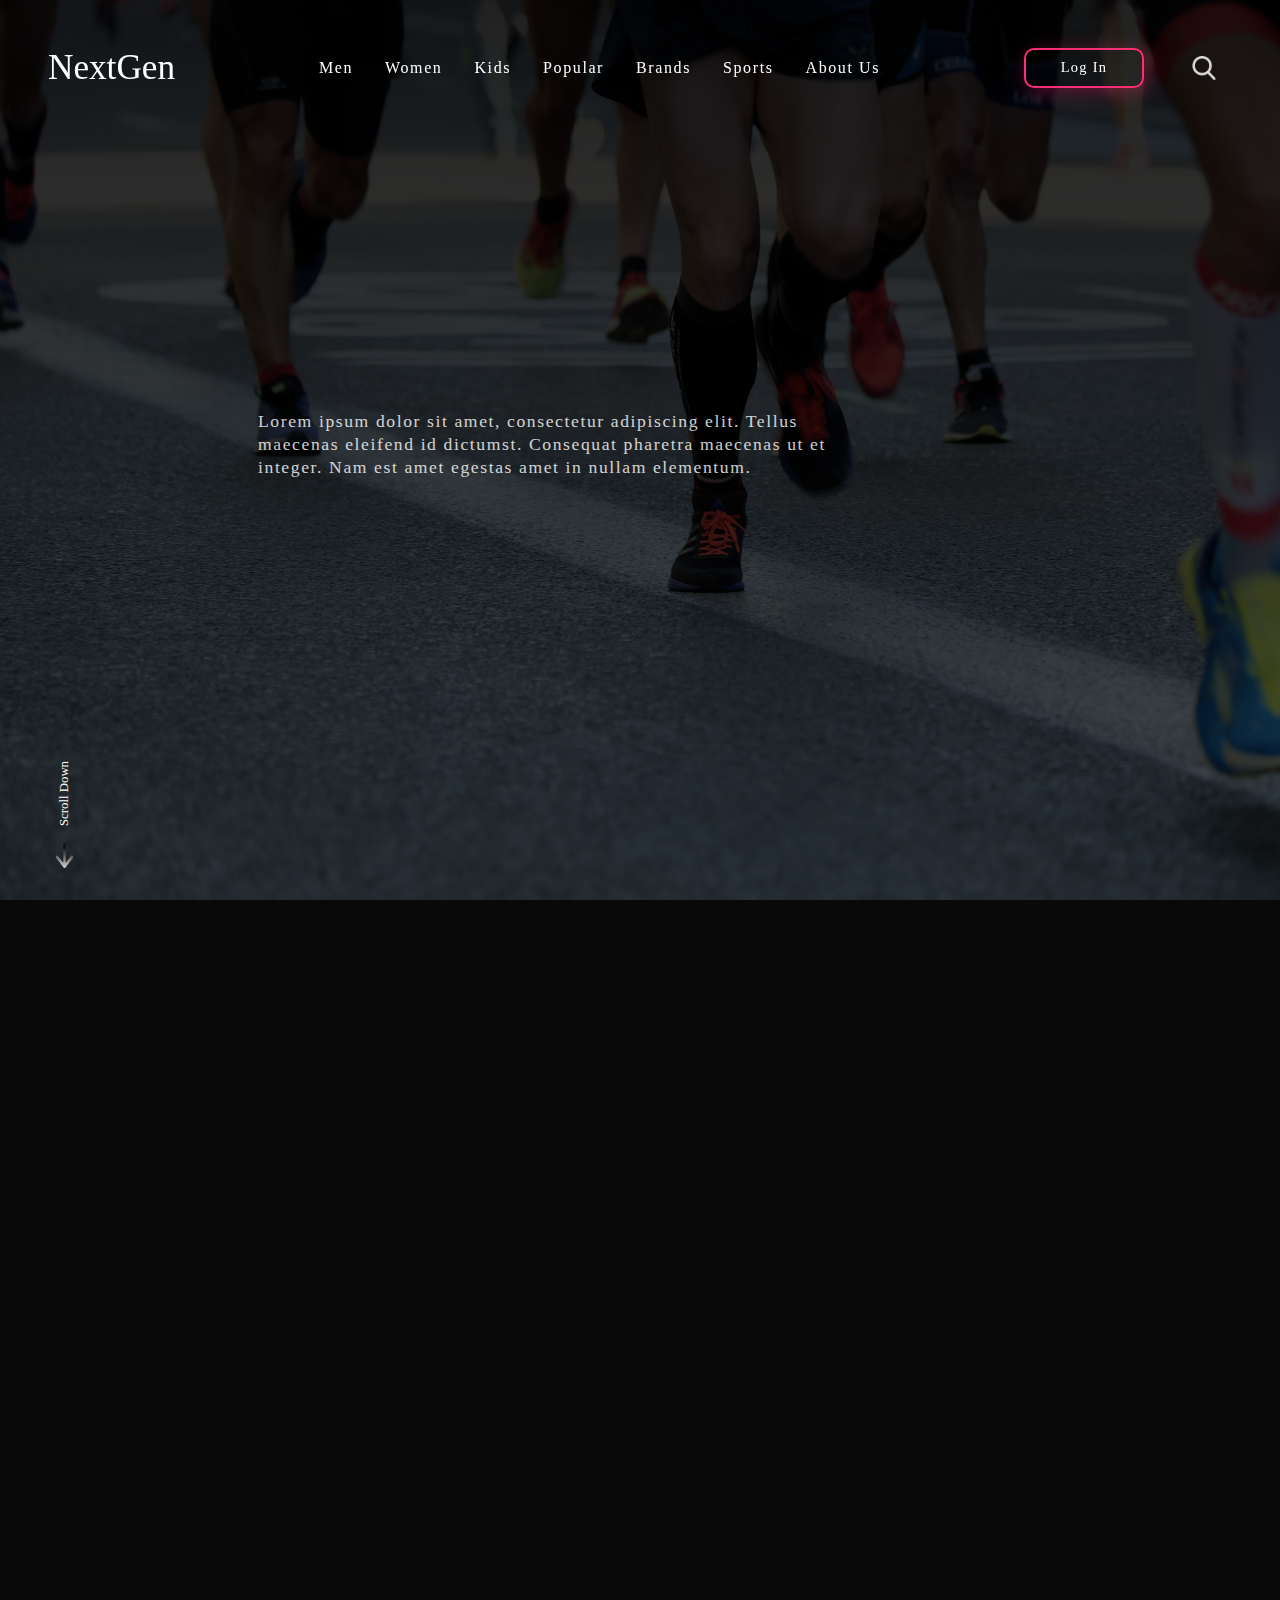
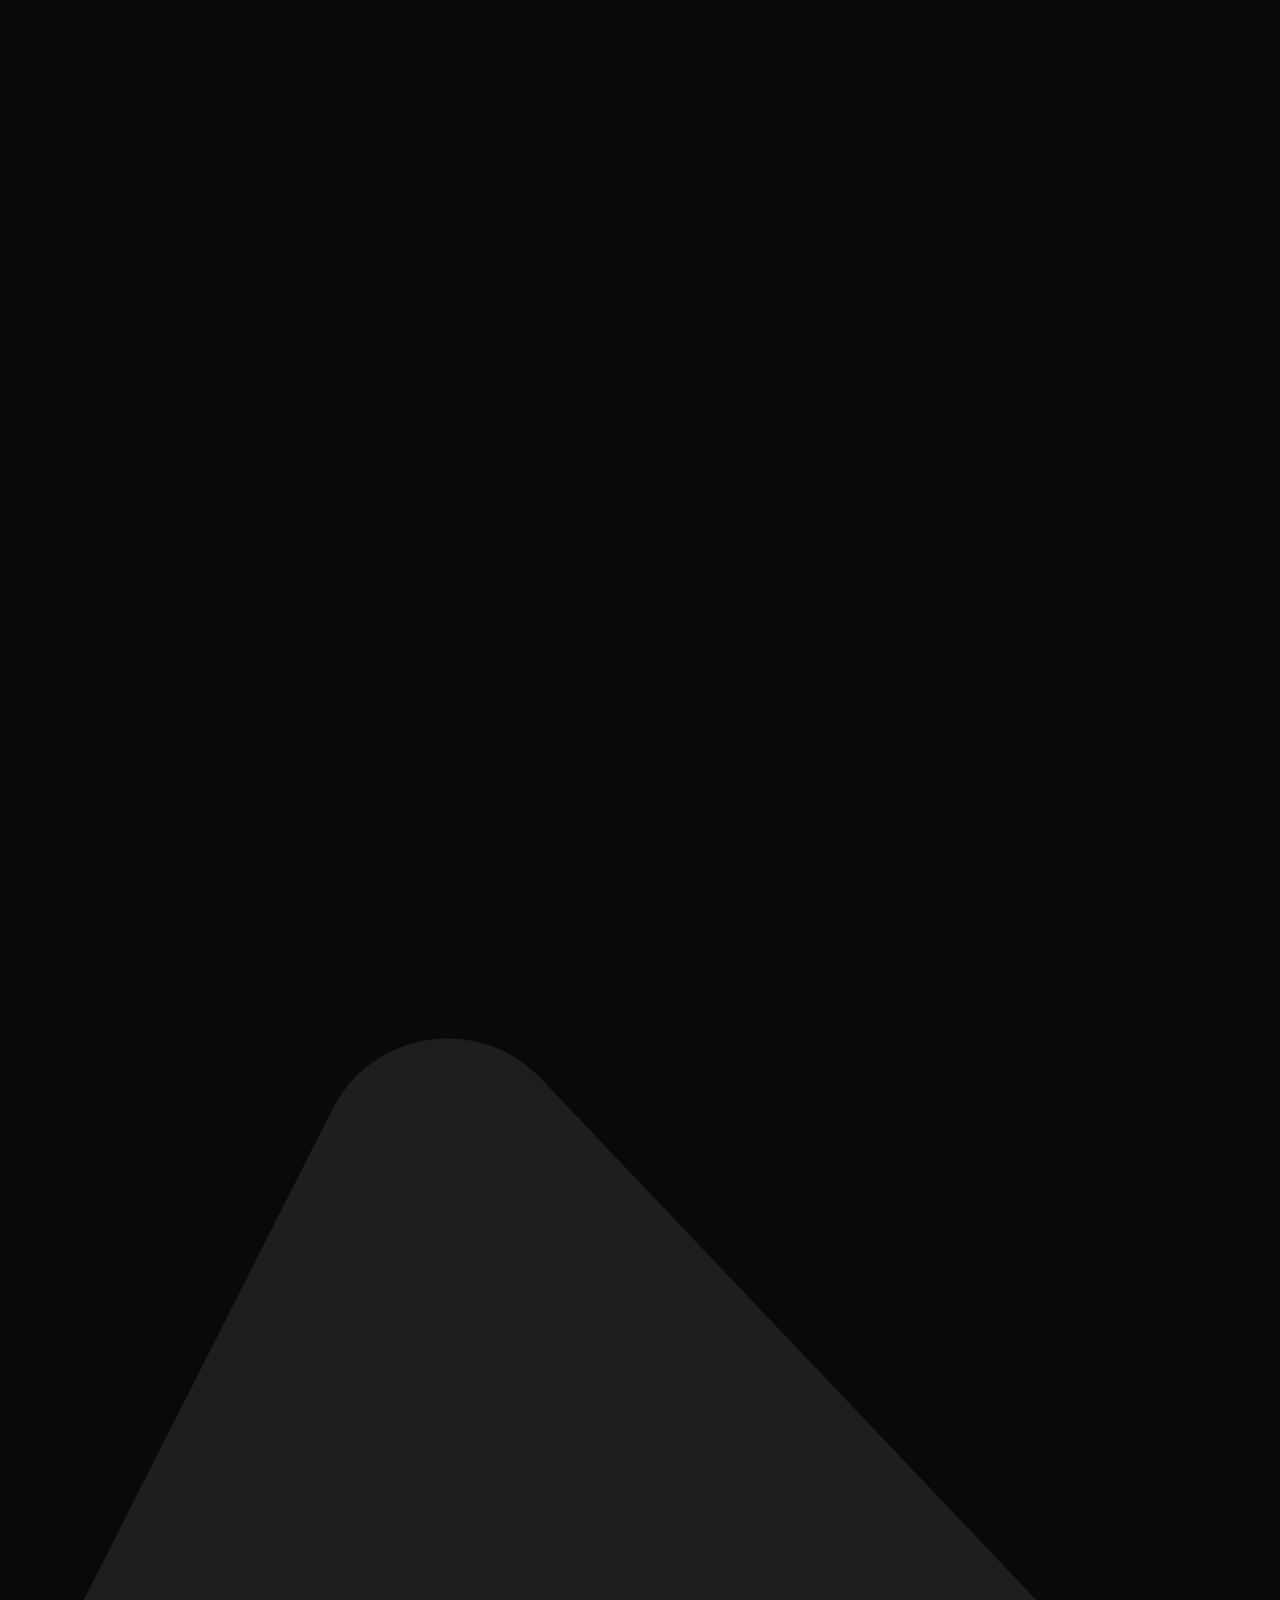
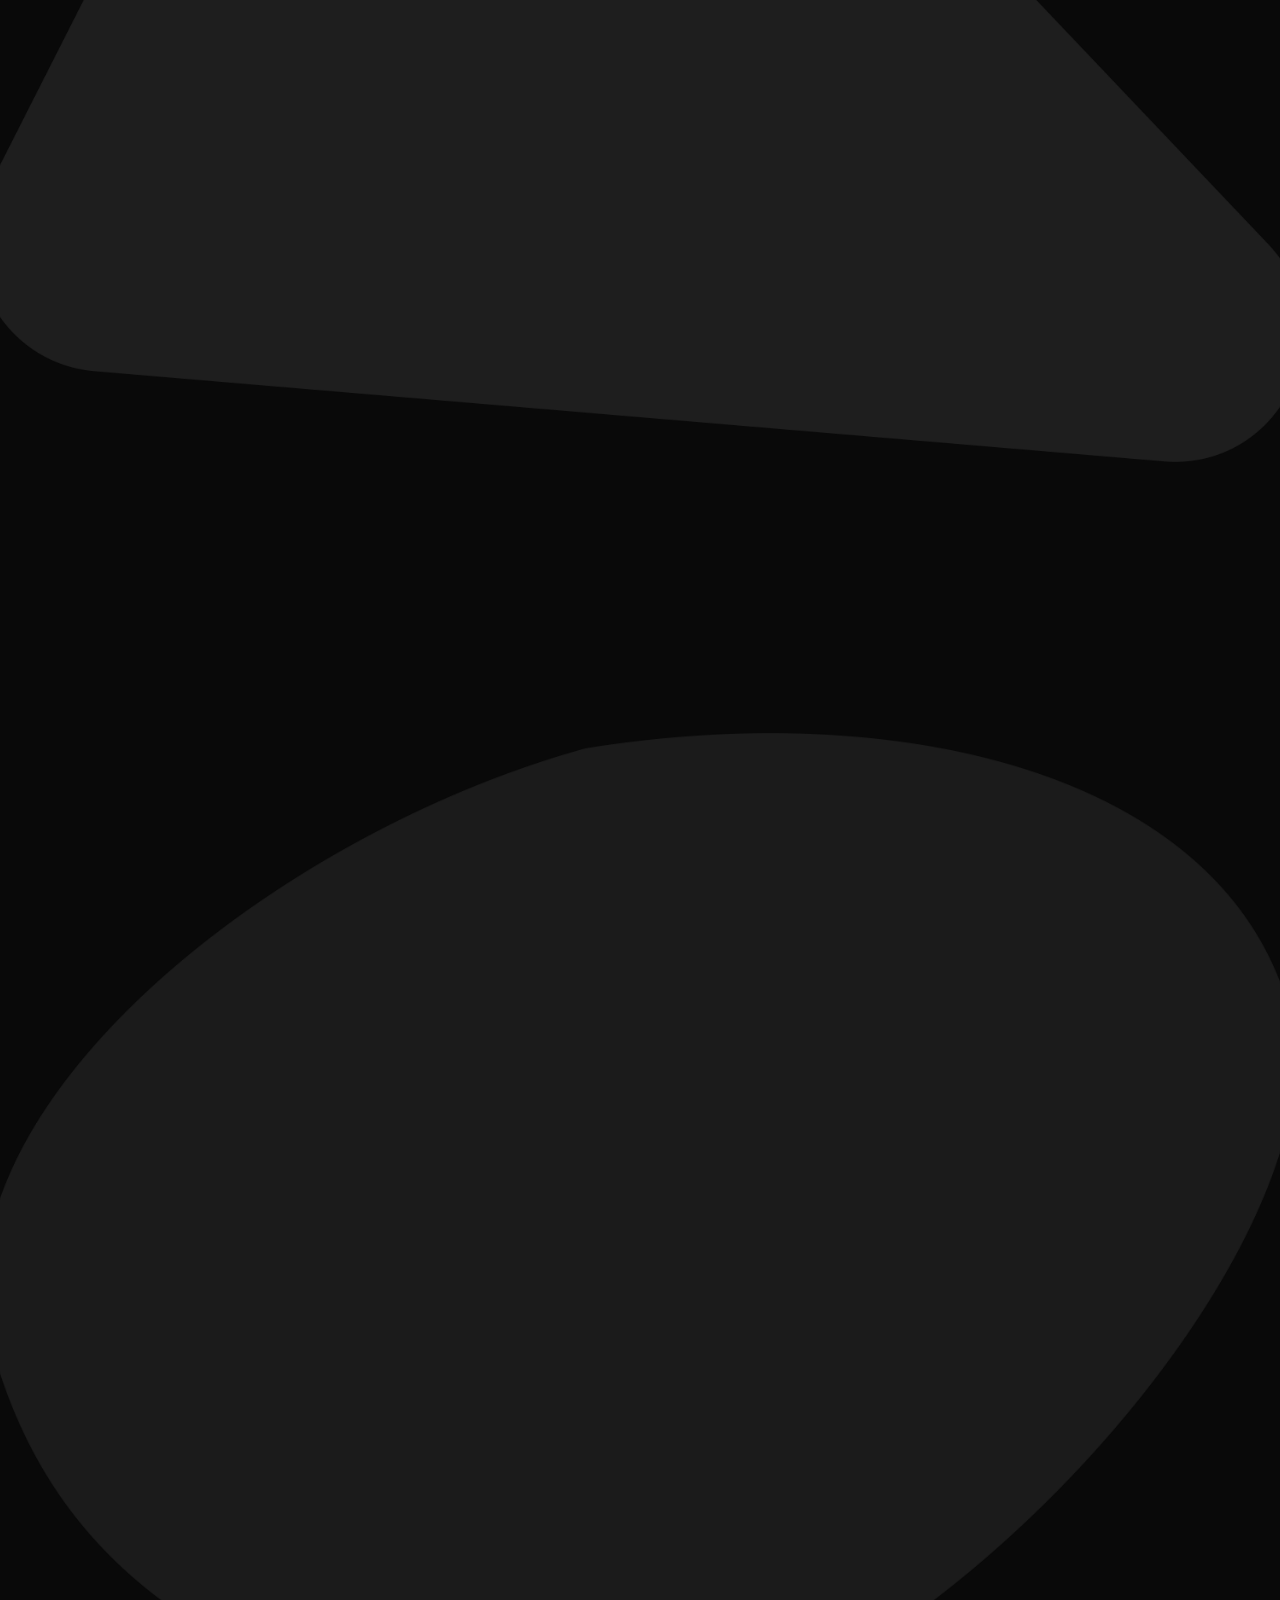
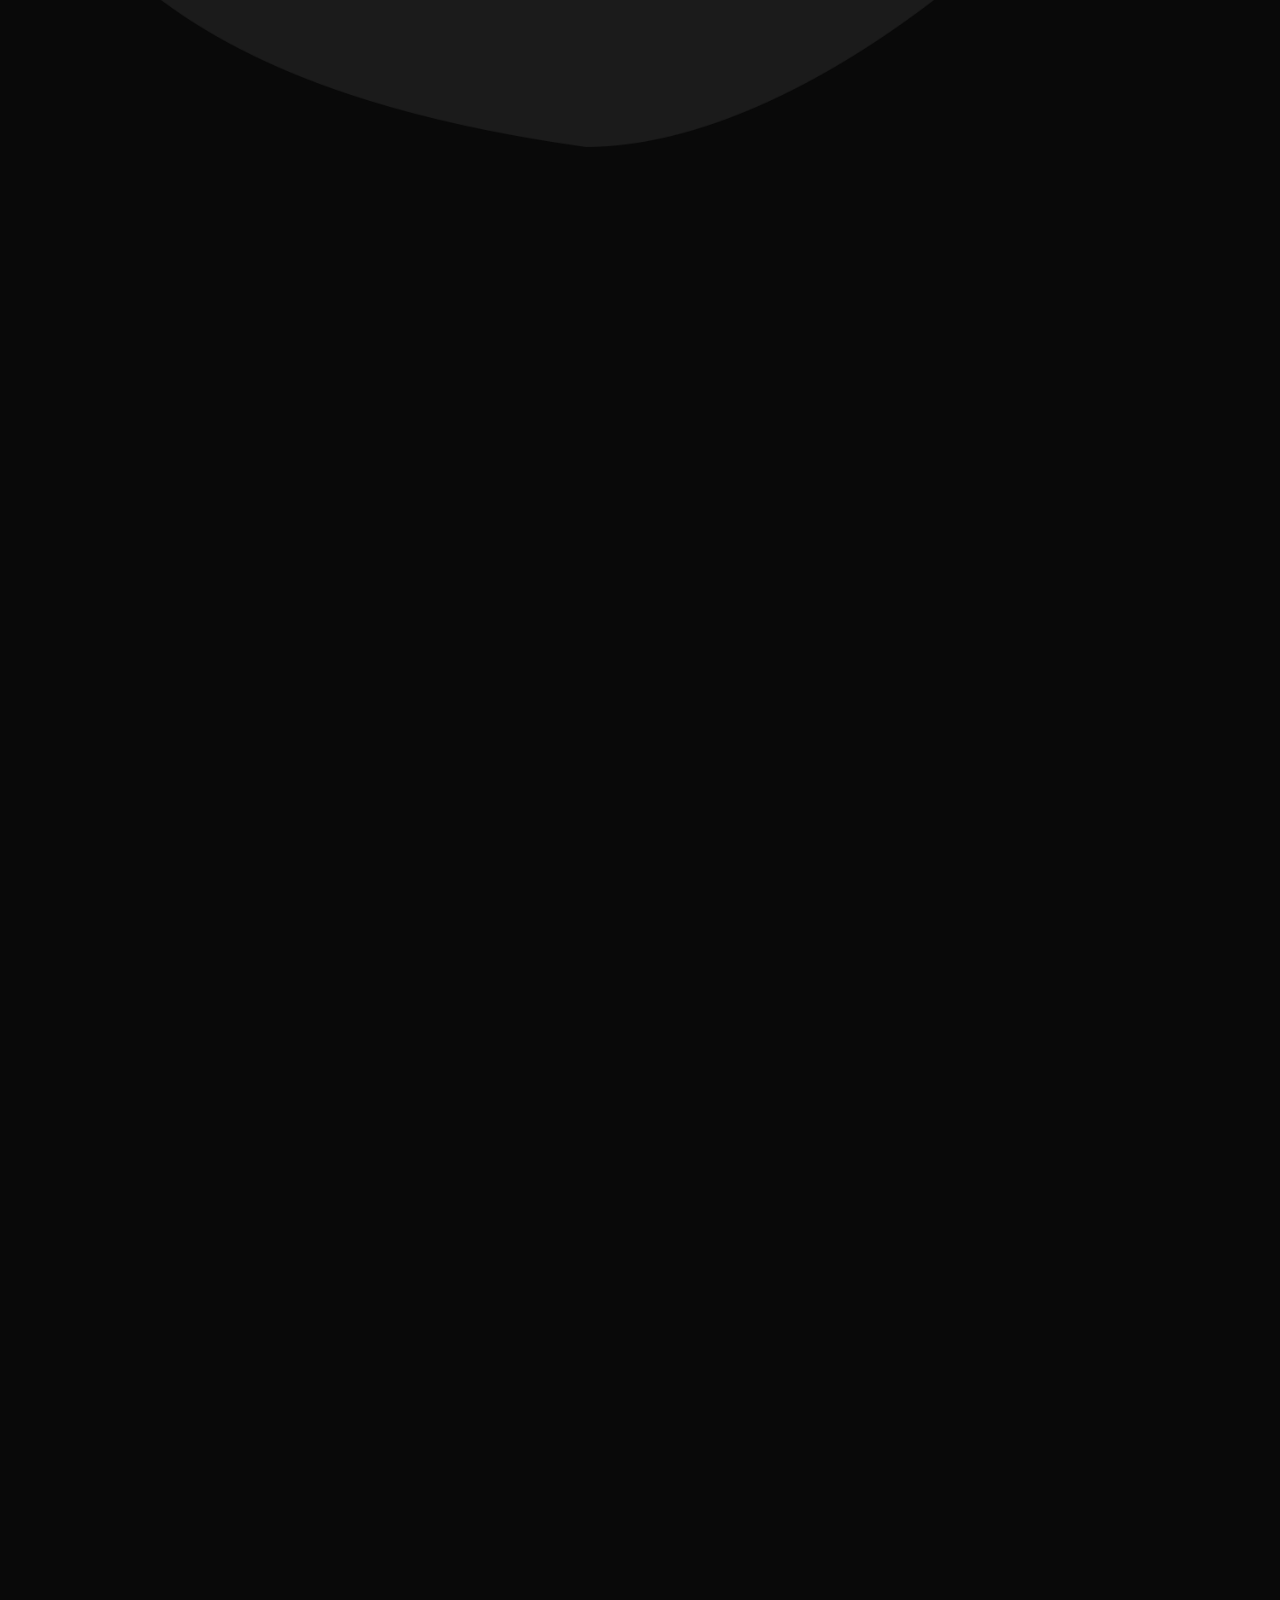
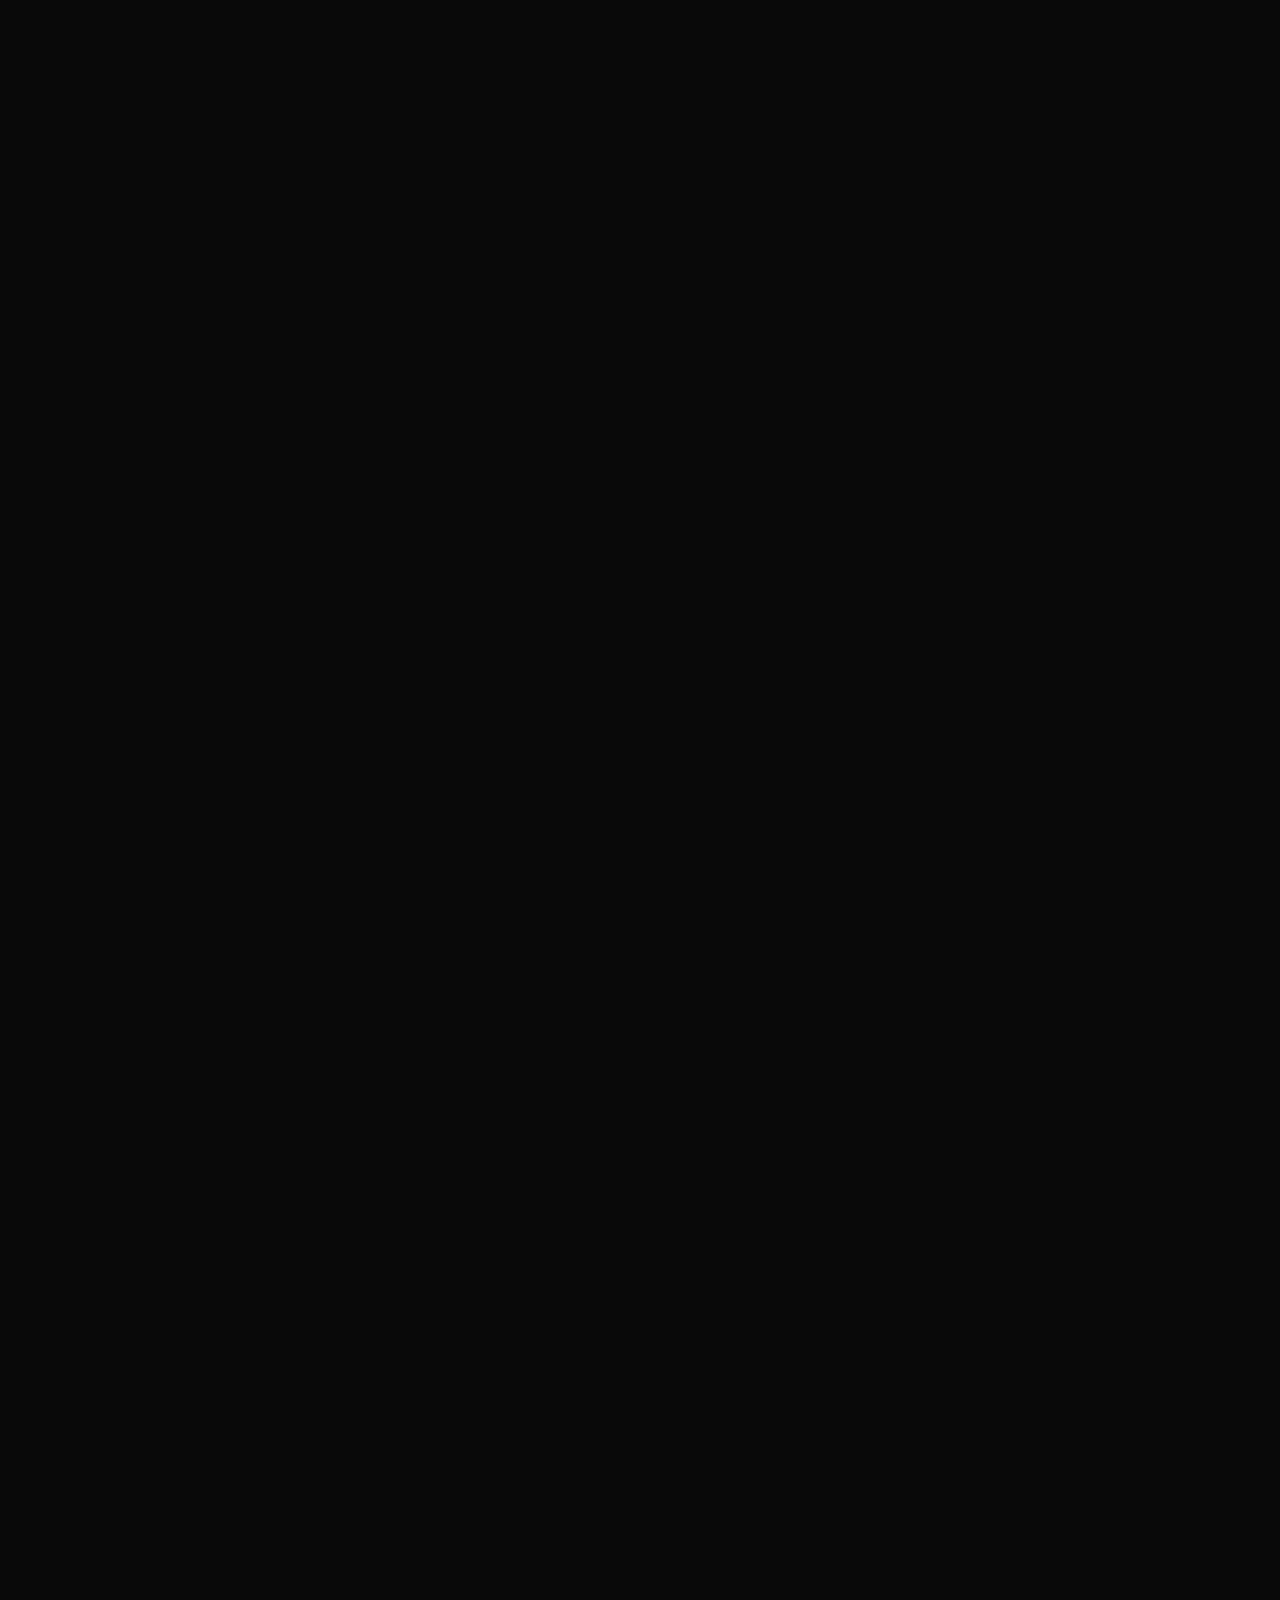
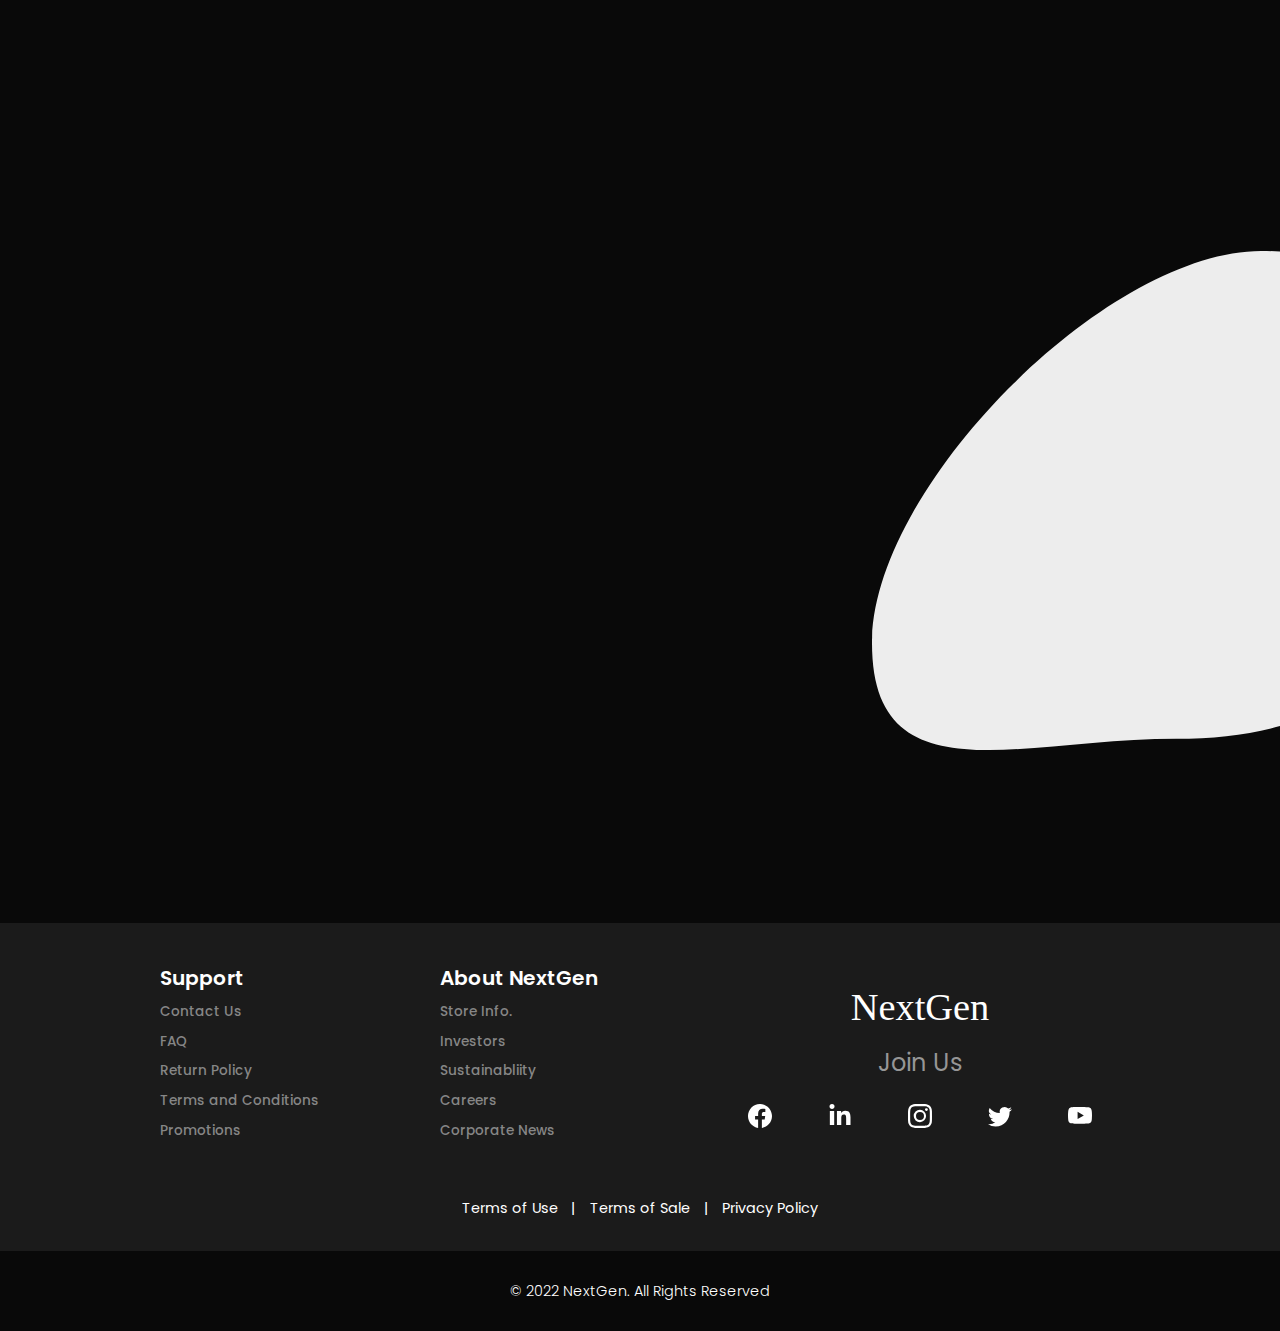
==== commit 46a020ad: "Update index.html" ====
--- a/index.html
+++ b/index.html
@@ -589,11 +589,6 @@
         ondragdrop = alert('Oops!');
     </script> -->
     <script src="https://unpkg.com/aos@next/dist/aos.js"></script>
-    <script>
-        AOS.init({
-            duration: 1000, 
-            once: true,
-        });
-    </script>
+    <script src="script.js"></script>
 </body>
-</html>+</html>
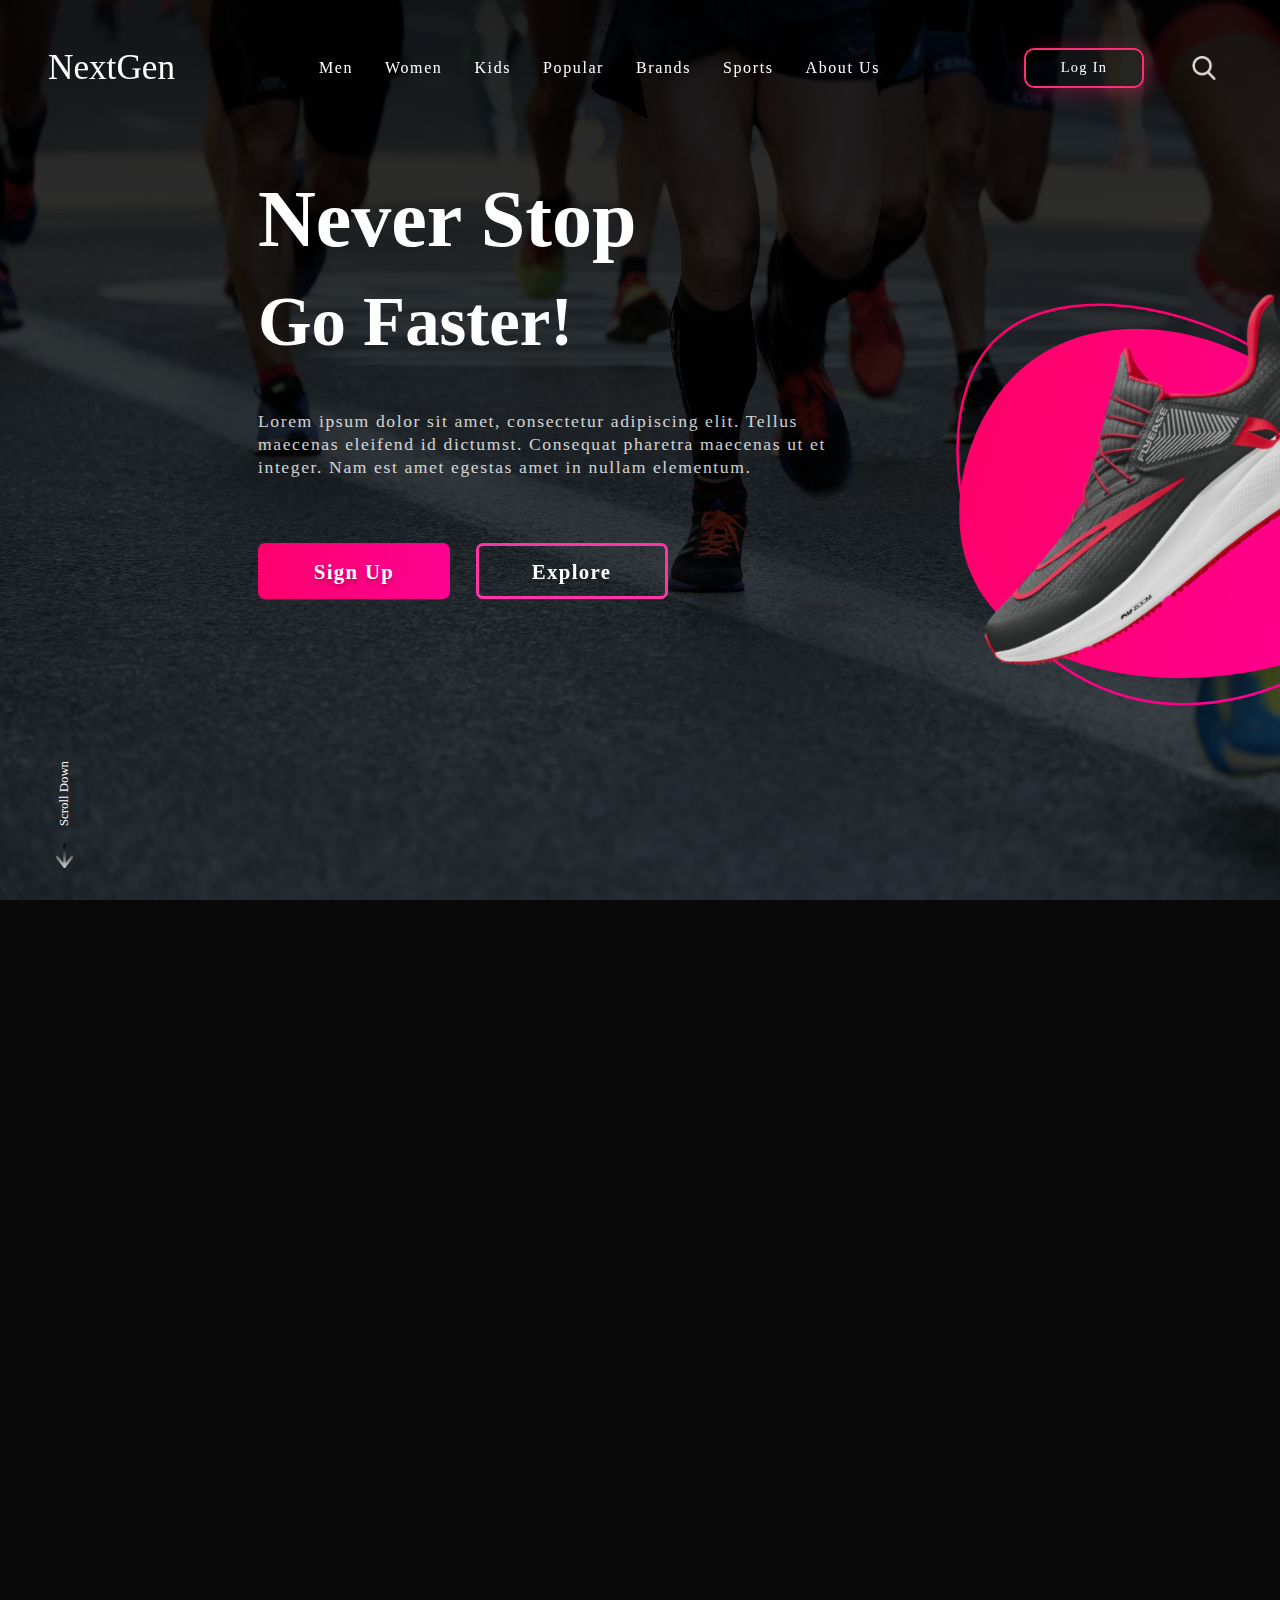
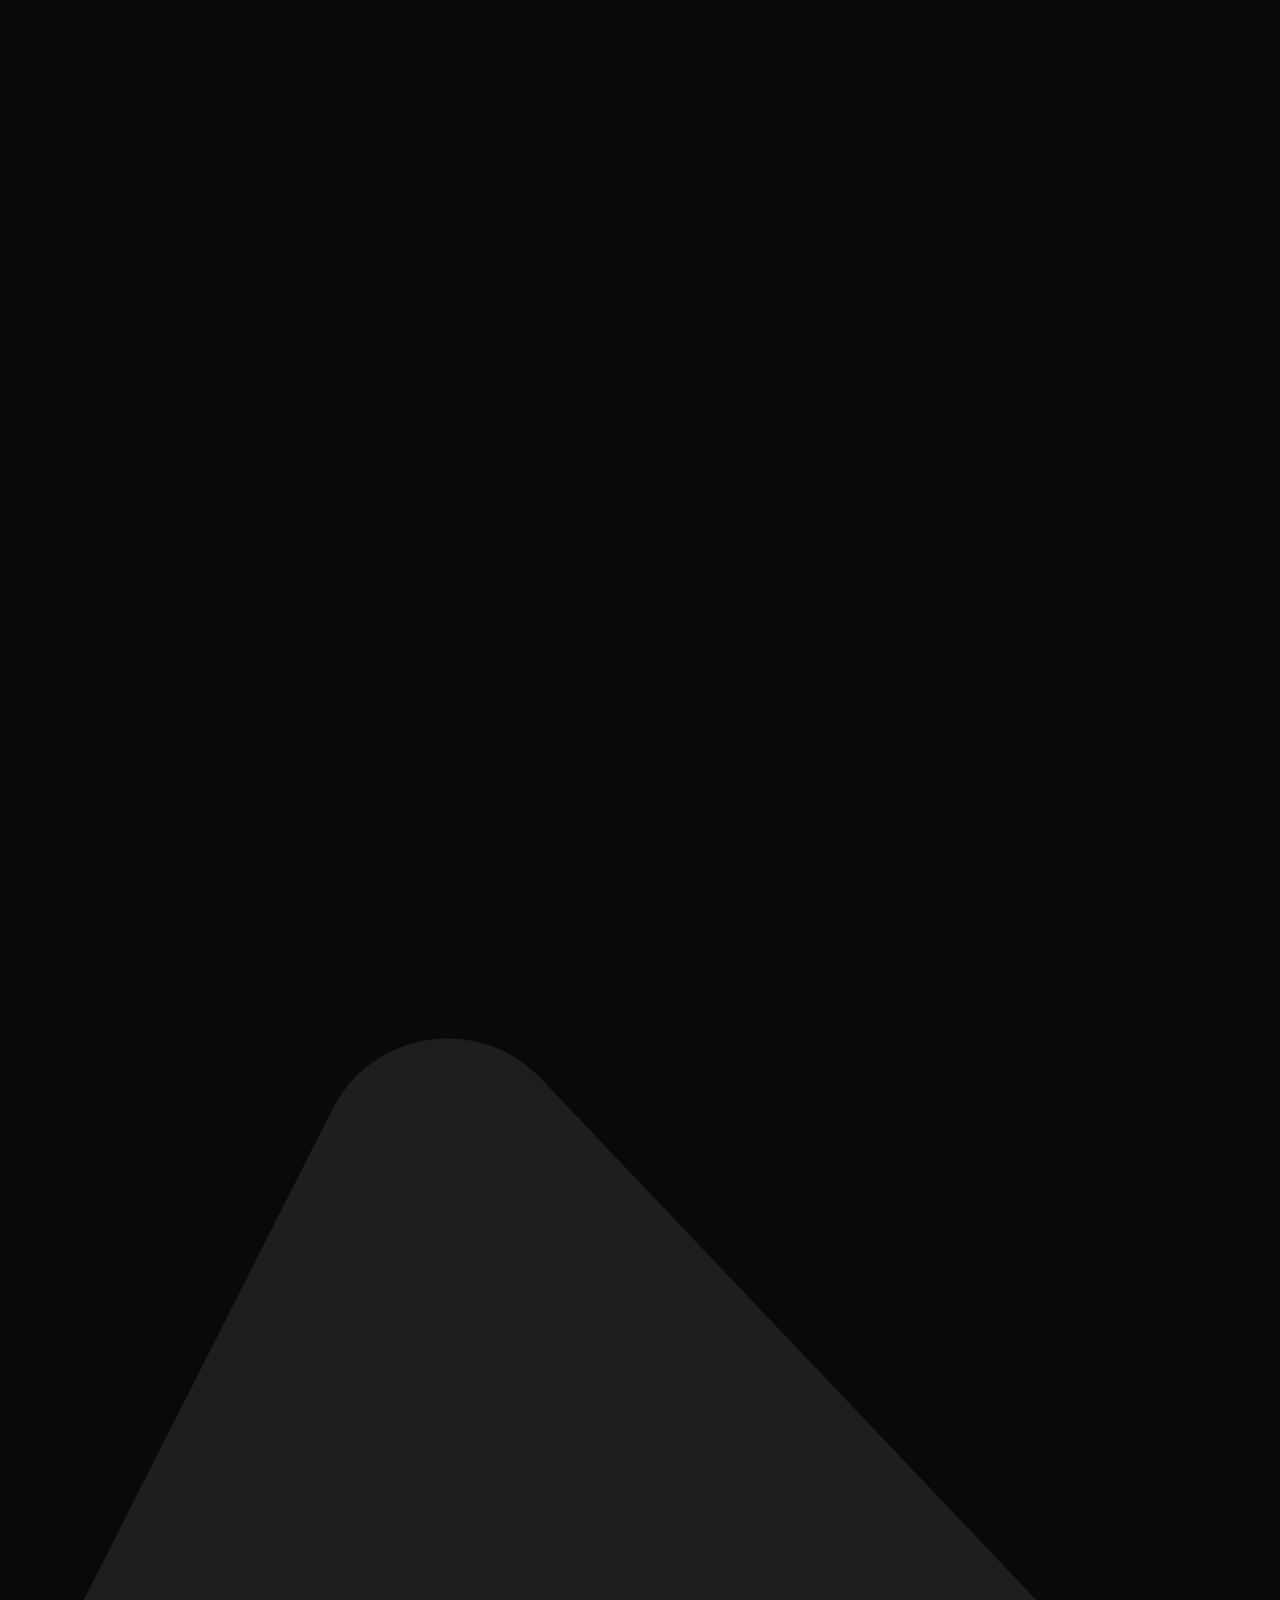
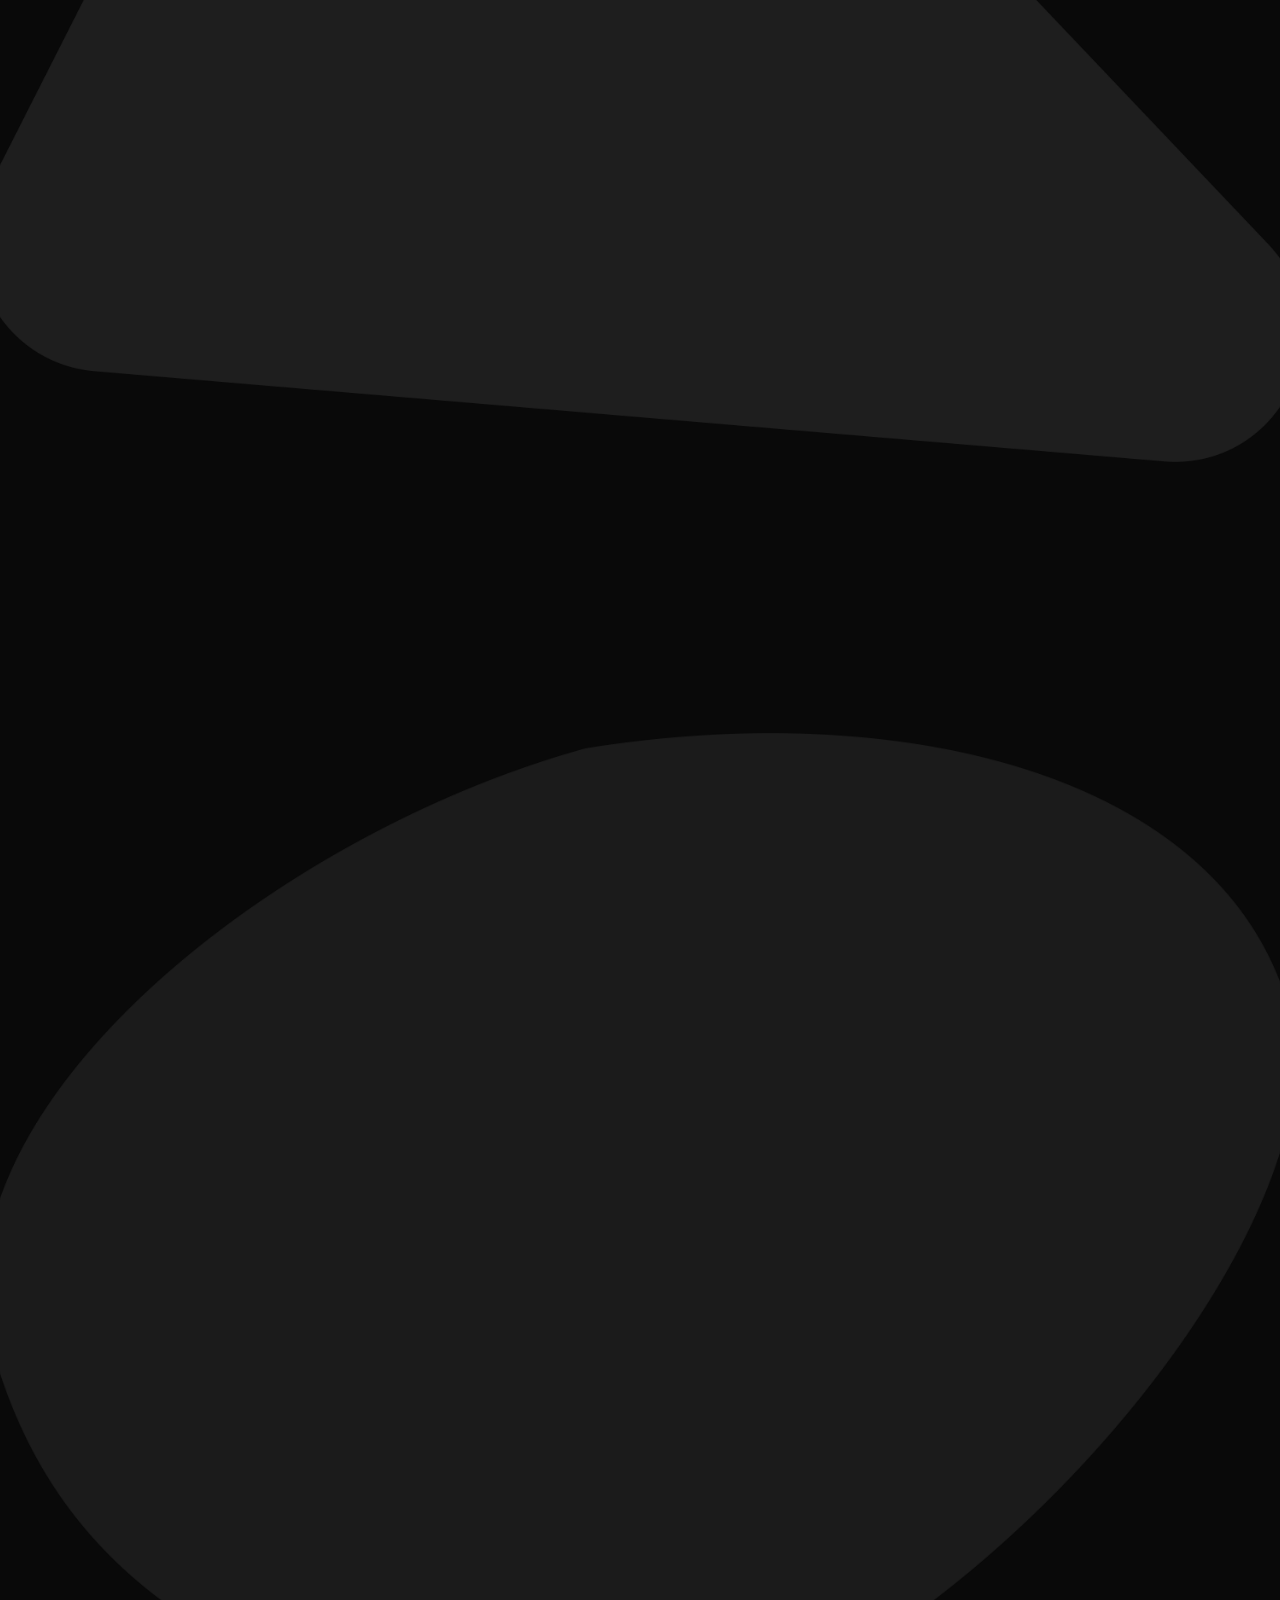
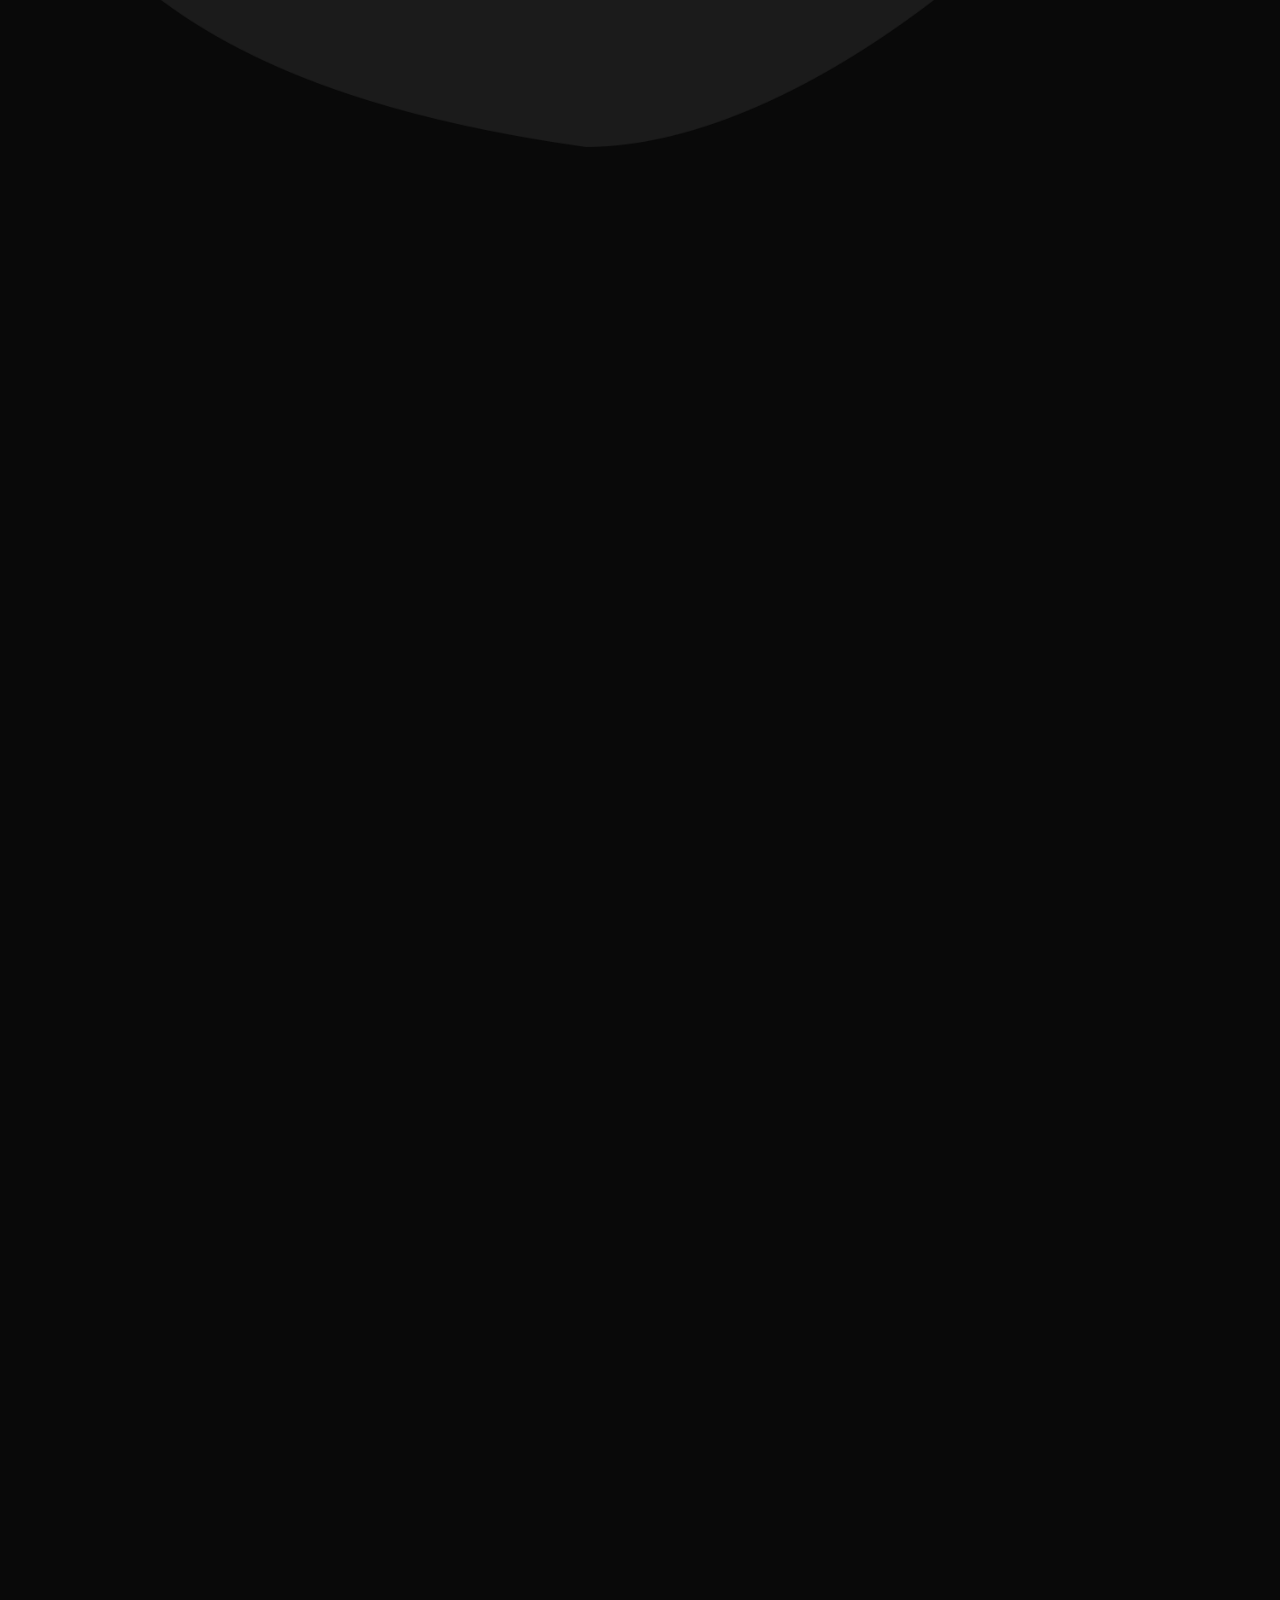
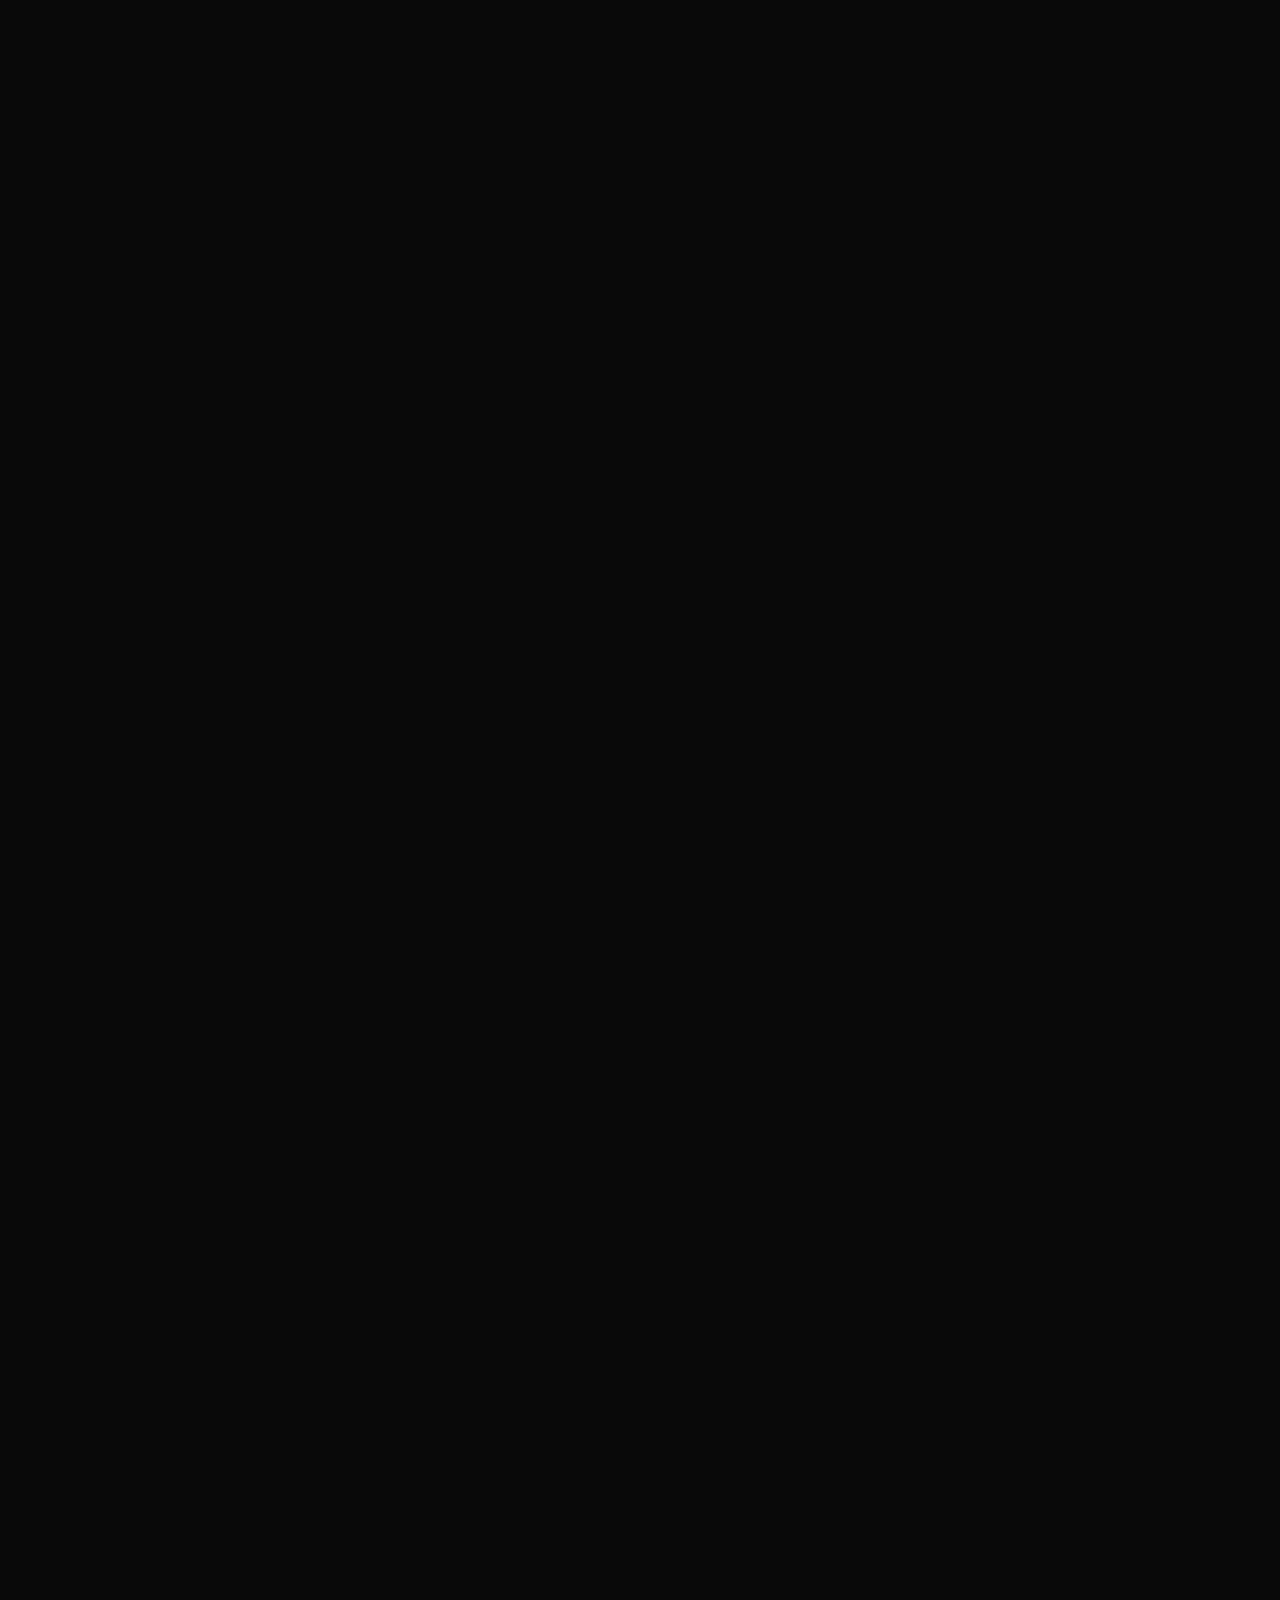
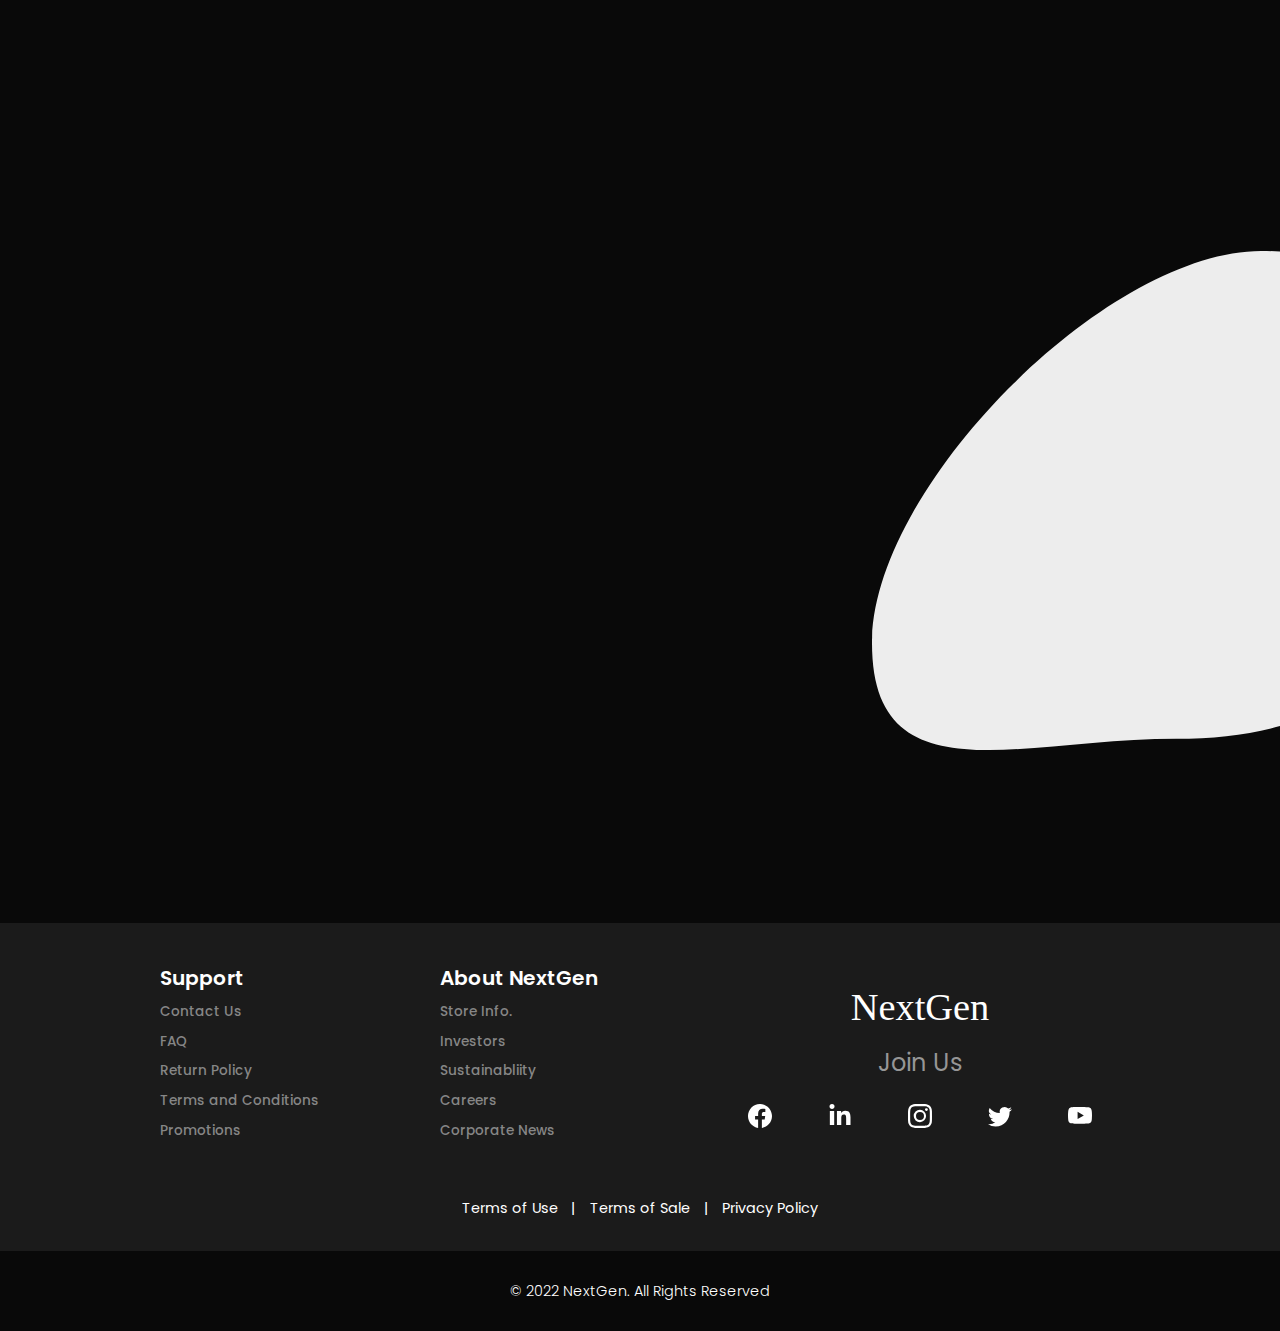
==== commit 14470799: "Update index.html" ====
--- a/index.html
+++ b/index.html
@@ -56,8 +56,8 @@
                     <p
                     class="sh">Lorem ipsum dolor sit amet, consectetur adipiscing elit. Tellus maecenas eleifend id dictumst. Consequat pharetra maecenas ut et integer. Nam est amet egestas amet in nullam elementum.</p>
                     <div class="button">
-                        <button data-aos="fade-right" data-aos-delay="50" data-aos-duration="1000">Sign Up</button>
-                        <button data-aos="fade-right" data-aos-delay="150" data-aos-duration="1000">Explore</button>
+                        <button onlick="soonAvailable()" data-aos="fade-right" data-aos-delay="50" data-aos-duration="1000">Sign Up</button>
+                        <button onlick="soonAvailable()" data-aos="fade-right" data-aos-delay="150" data-aos-duration="1000">Explore</button>
                     </div>
                 </div>
                 <div  data-aos="fade-left" class="rightPart">
@@ -100,10 +100,10 @@
                         <div></div>
                     </div>
                     <div class="button">
-                        <button>
-                            BUY NOW
-                        </button>
-                        <button>
+                        <button onlick="soonAvailable()" >
+                            BUY NOW
+                        </button>
+                        <button onlick="soonAvailable()" >
                             ADD TO CART
                         </button>
                     </div>
@@ -124,10 +124,10 @@
                         <div></div>
                     </div>
                     <div class="button">
-                        <button>
-                            BUY NOW
-                        </button>
-                        <button>
+                        <button onlick="soonAvailable()" >
+                            BUY NOW
+                        </button>
+                        <button onlick="soonAvailable()" >
                             ADD TO CART
                         </button>
                     </div>
@@ -148,10 +148,10 @@
                         <div></div>
                     </div>
                     <div class="button">
-                        <button>
-                            BUY NOW
-                        </button>
-                        <button>
+                        <button onlick="soonAvailable()" >
+                            BUY NOW
+                        </button>
+                        <button onlick="soonAvailable()" >
                             ADD TO CART
                         </button>
                     </div>
@@ -174,10 +174,10 @@
                         <div></div>
                     </div>
                     <div class="button">
-                        <button>
-                            BUY NOW
-                        </button>
-                        <button>
+                        <button onlick="soonAvailable()" >
+                            BUY NOW
+                        </button>
+                        <button onlick="soonAvailable()" >
                             ADD TO CART
                         </button>
                     </div>
@@ -198,10 +198,10 @@
                         <div></div>
                     </div>
                     <div class="button">
-                        <button>
-                            BUY NOW
-                        </button>
-                        <button>
+                        <button onlick="soonAvailable()" >
+                            BUY NOW
+                        </button>
+                        <button onlick="soonAvailable()" >
                             ADD TO CART
                         </button>
                     </div>
@@ -222,10 +222,10 @@
                         <div></div>
                     </div>
                     <div class="button">
-                        <button>
-                            BUY NOW
-                        </button>
-                        <button>
+                        <button onlick="soonAvailable()" >
+                            BUY NOW
+                        </button>
+                        <button onlick="soonAvailable()" >
                             ADD TO CART
                         </button>
                     </div>
@@ -246,10 +246,10 @@
                         <div></div>
                     </div>
                     <div class="button">
-                        <button>
-                            BUY NOW
-                        </button>
-                        <button>
+                        <button onlick="soonAvailable()" >
+                            BUY NOW
+                        </button>
+                        <button onlick="soonAvailable()" >
                             ADD TO CART
                         </button>
                     </div>
@@ -270,17 +270,17 @@
                         <div></div>
                     </div>
                     <div class="button">
-                        <button>
-                            BUY NOW
-                        </button>
-                        <button>
-                            ADD TO CART
-                        </button>
-                    </div>
-                </div>
-            </div>
-        </div>
-        <button data-aos="zoom-in">
+                        <button onlick="soonAvailable()" >
+                            BUY NOW
+                        </button>
+                        <button onlick="soonAvailable()" >
+                            ADD TO CART
+                        </button>
+                    </div>
+                </div>
+            </div>
+        </div>
+        <button onlick="soonAvailable()"  data-aos="zoom-in">
             Load More
         </button>
     </section>
@@ -306,10 +306,10 @@
                     <div></div>
                 </div>
                 <div class="button">
-                    <button>
+                    <button onlick="soonAvailable()" >
                         BUY NOW
                     </button>
-                    <button>
+                    <button onlick="soonAvailable()" >
                         ADD TO CART
                     </button>
                 </div>
@@ -330,10 +330,10 @@
                     <div></div>
                 </div>
                 <div class="button">
-                    <button>
+                    <button onlick="soonAvailable()" >
                         BUY NOW
                     </button>
-                    <button>
+                    <button onlick="soonAvailable()" >
                         ADD TO CART
                     </button>
                 </div>
@@ -354,10 +354,10 @@
                     <div></div>
                 </div>
                 <div class="button">
-                    <button>
+                    <button onlick="soonAvailable()" >
                         BUY NOW
                     </button>
-                    <button>
+                    <button onlick="soonAvailable()" >
                         ADD TO CART
                     </button>
                 </div>
@@ -378,10 +378,10 @@
                         <div></div>
                     </div>
                     <div class="button">
-                        <button>
-                            BUY NOW
-                        </button>
-                        <button>
+                        <button onlick="soonAvailable()" >
+                            BUY NOW
+                        </button>
+                        <button onlick="soonAvailable()" >
                             ADD TO CART
                         </button>
                     </div>
@@ -404,10 +404,10 @@
                     <div></div>
                 </div>
                 <div class="button">
-                    <button>
+                    <button onlick="soonAvailable()" >
                         BUY NOW
                     </button>
-                    <button>
+                    <button onlick="soonAvailable()" >
                         ADD TO CART
                     </button>
                 </div>
@@ -428,17 +428,17 @@
                     <div></div>
                 </div>
                 <div class="button">
-                    <button>
+                    <button onlick="soonAvailable()" >
                         BUY NOW
                     </button>
-                    <button>
+                    <button onlick="soonAvailable()" >
                         ADD TO CART
                     </button>
                 </div>
             </div>
             </div>
         </div>
-        <button data-aos="zoom-in">
+        <button onlick="soonAvailable()"  data-aos="zoom-in">
             Explore
         </button>
     </section>
@@ -498,7 +498,7 @@
                 <p>HIKING</p>
             </div>
         </div>
-        <button data-aos="zoom-in">
+        <button onlick="soonAvailable()" data-aos="zoom-in">
             <p>See More</p>
         </button>
     </section>
